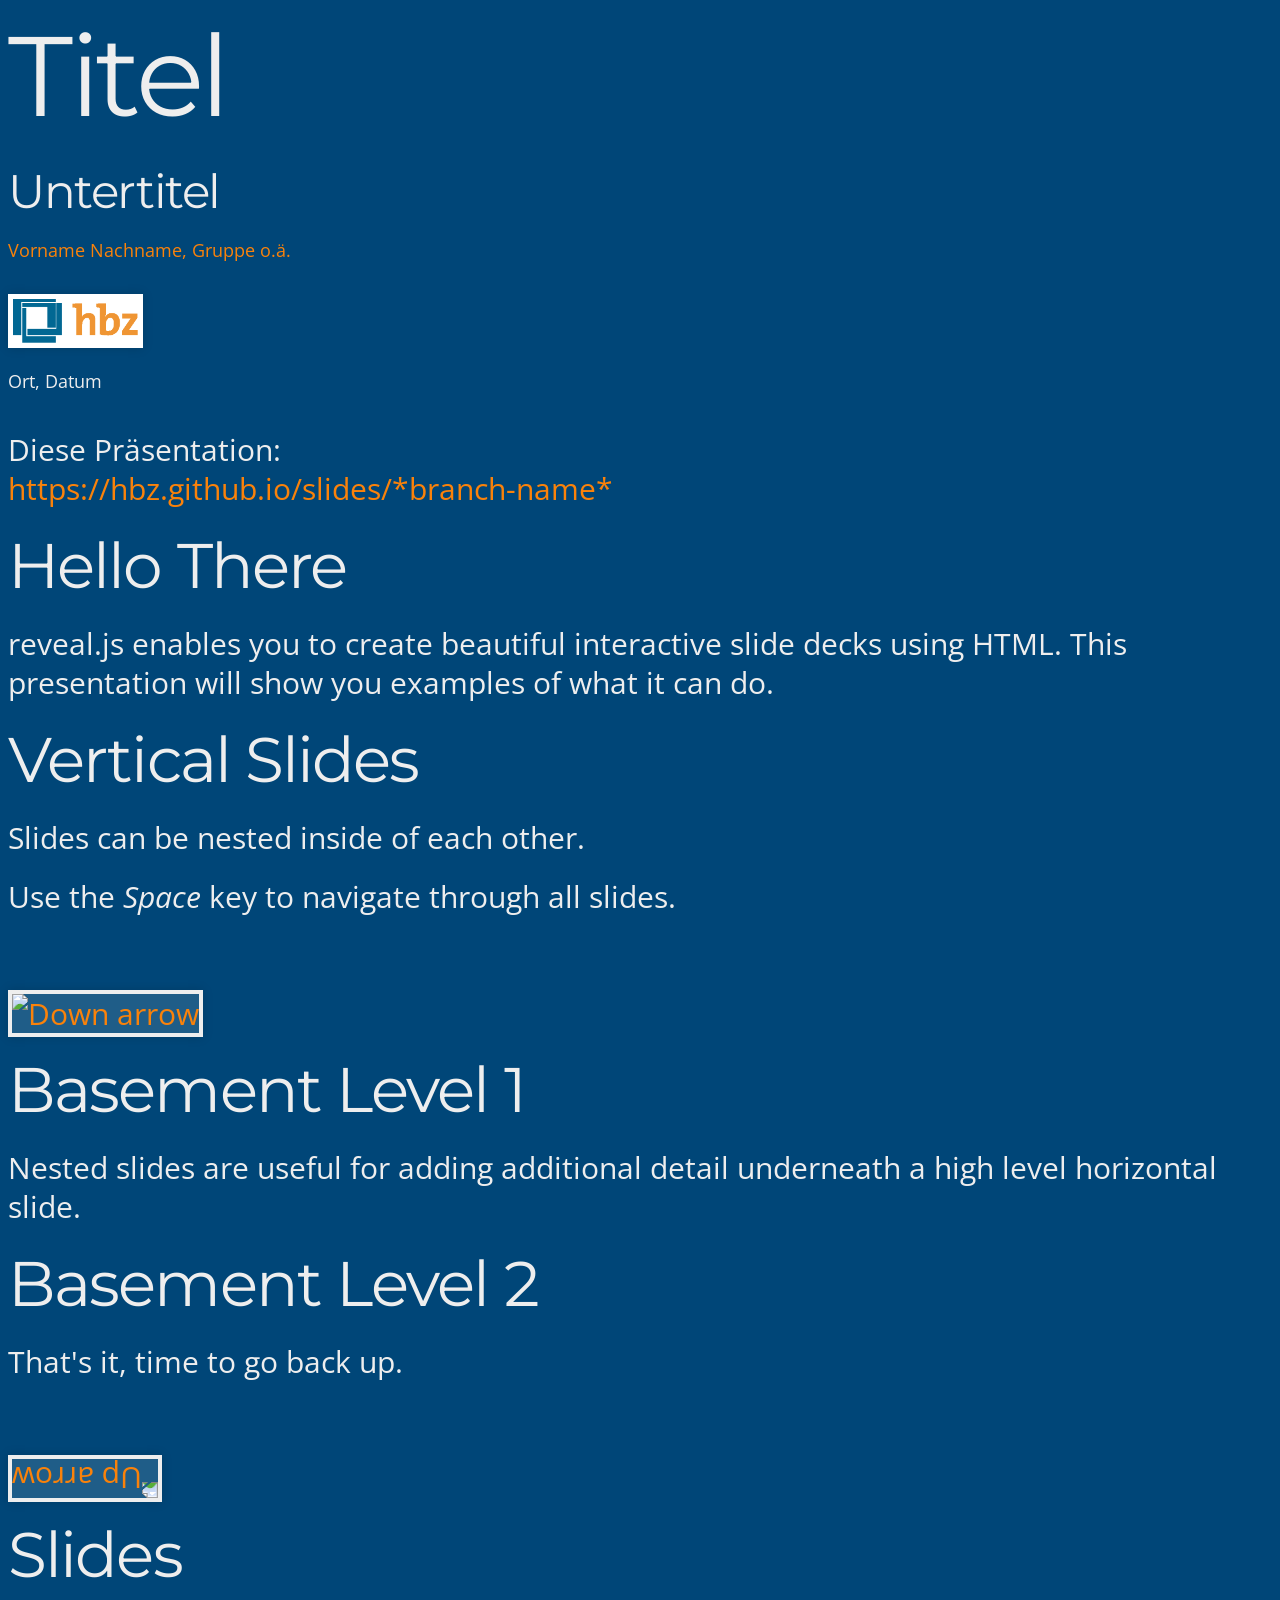
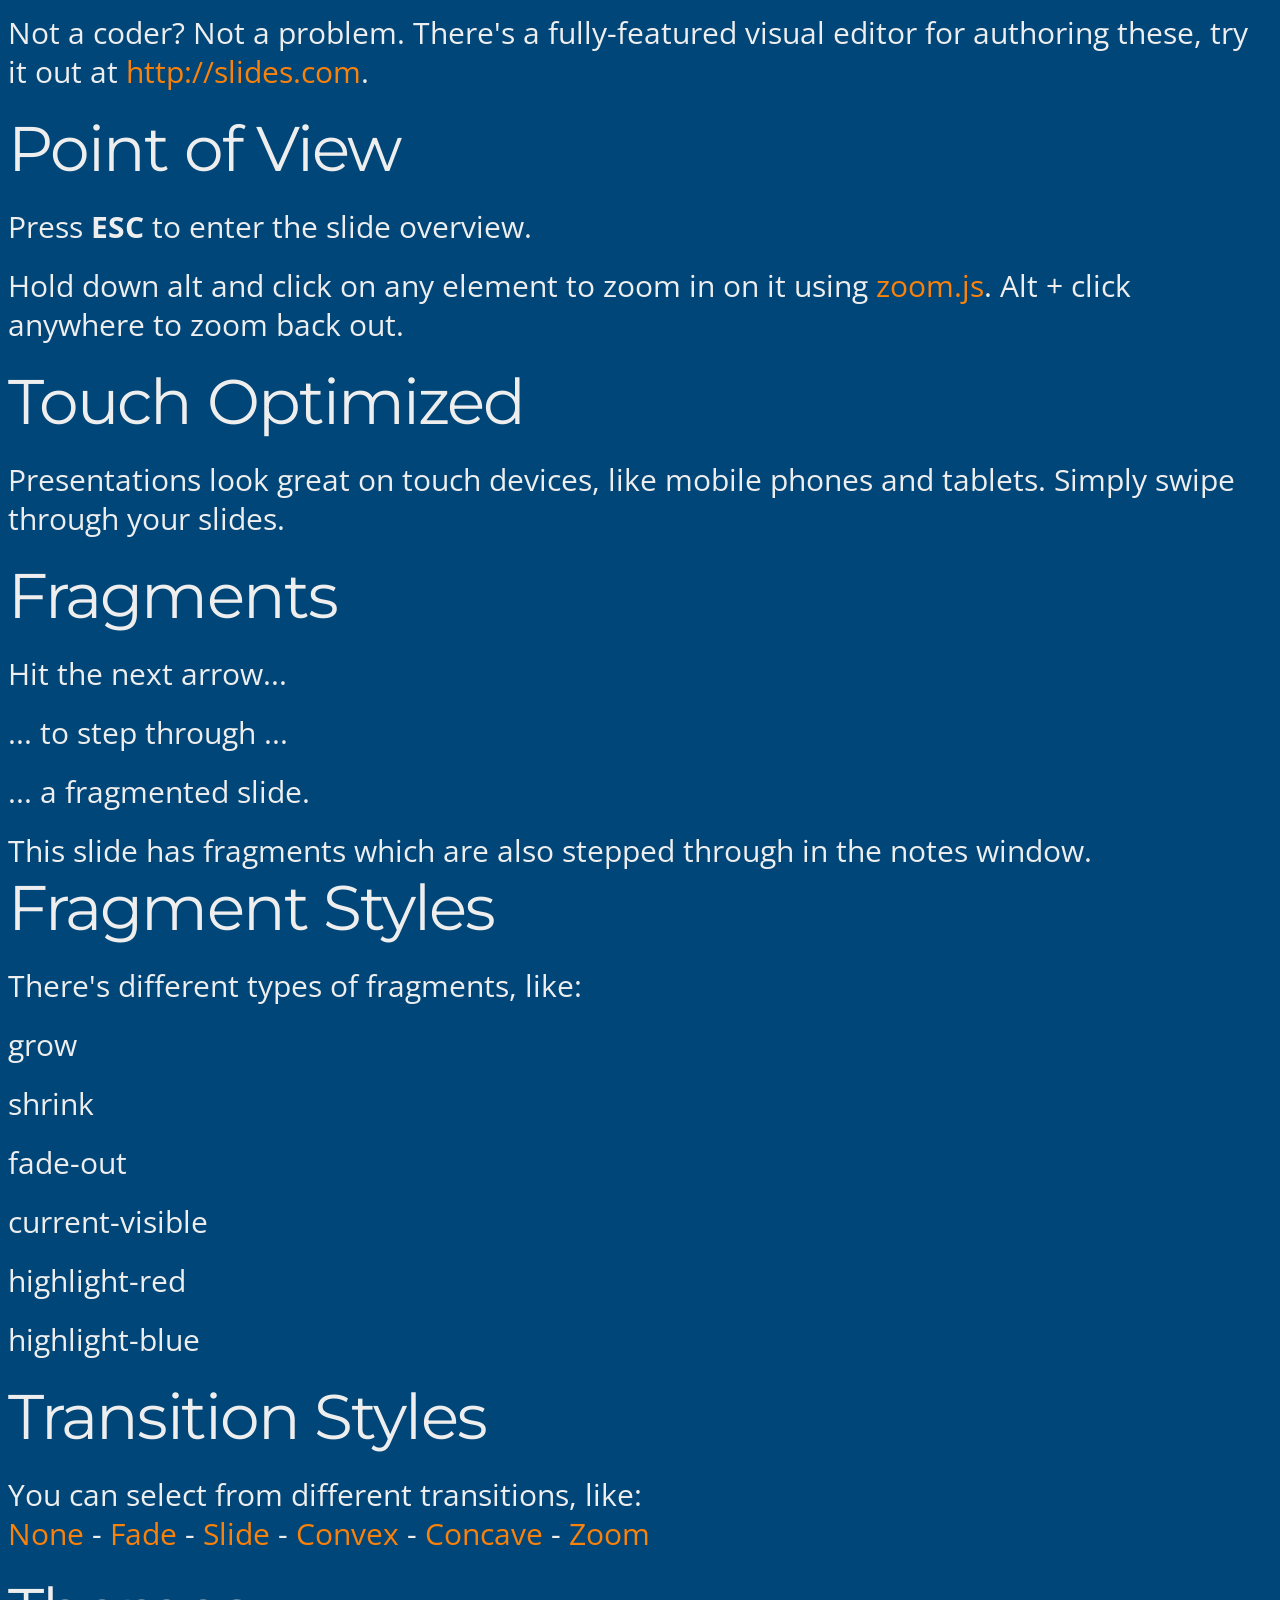
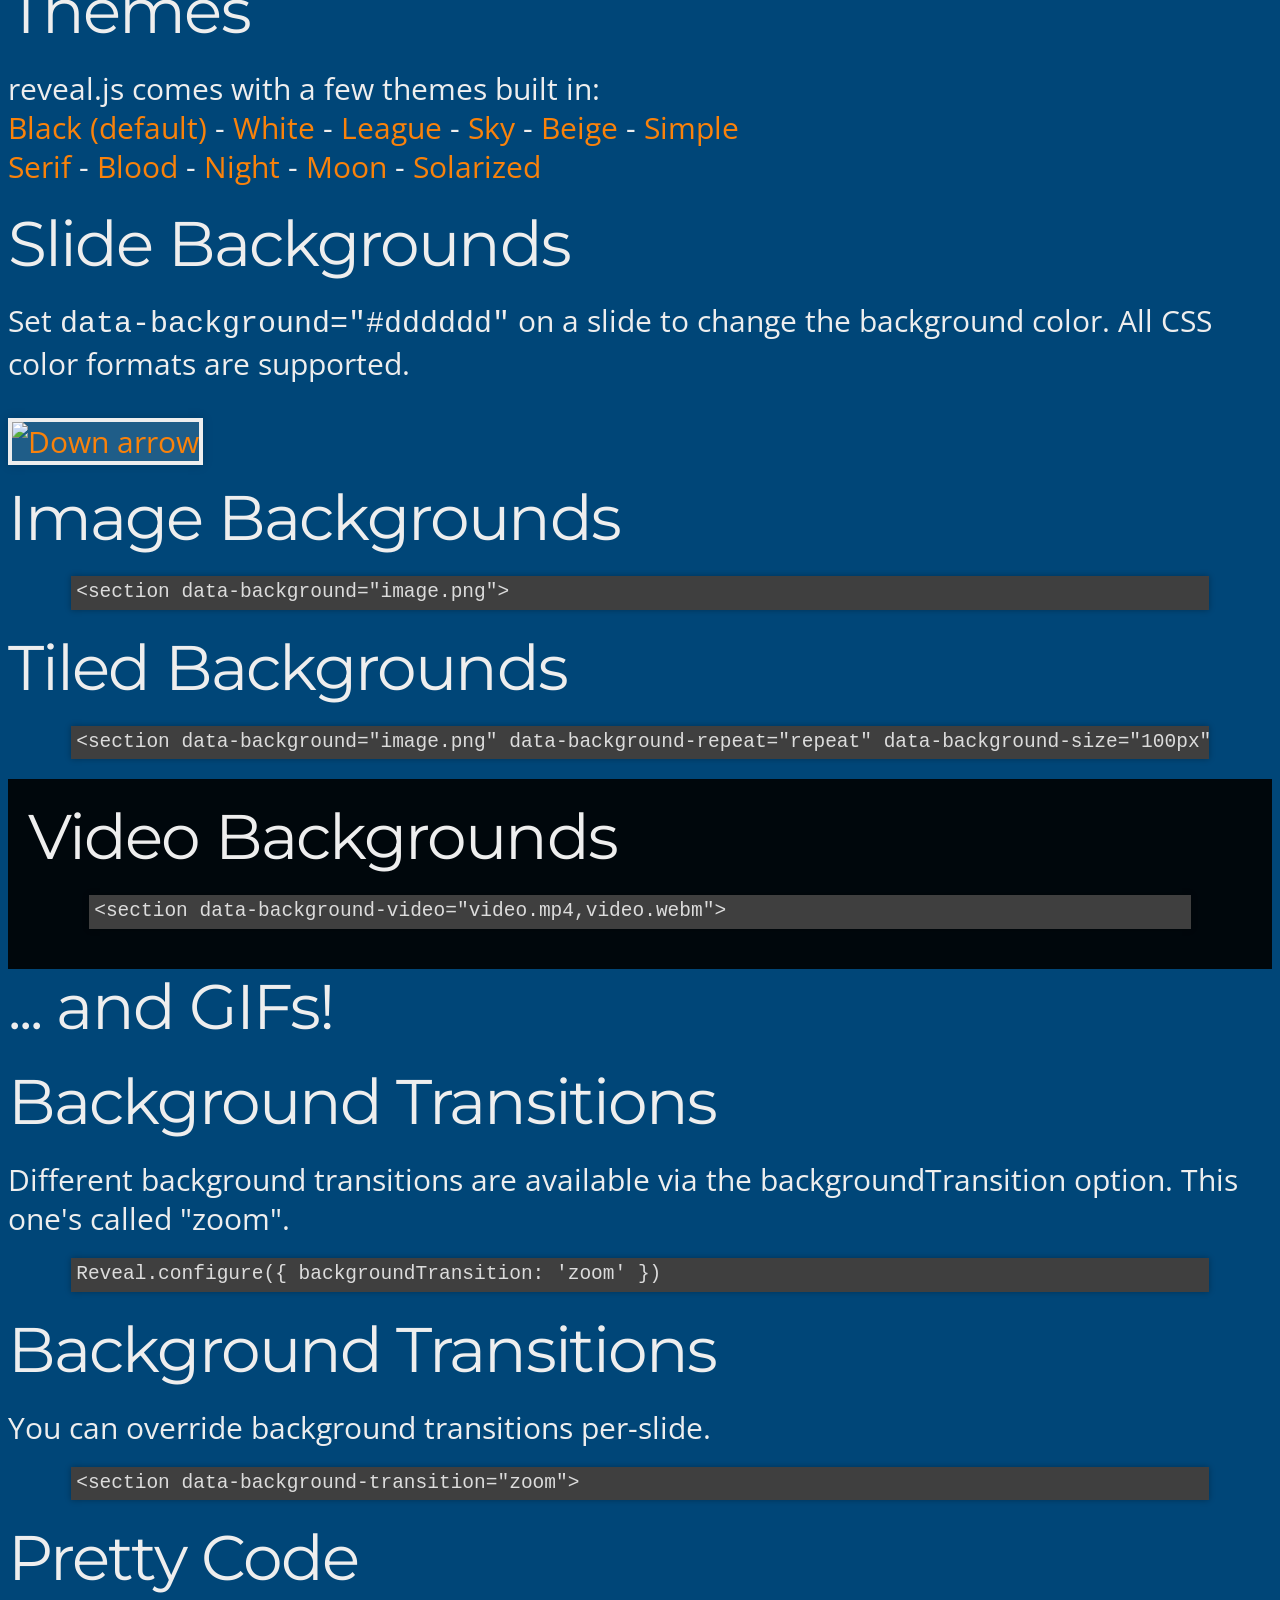
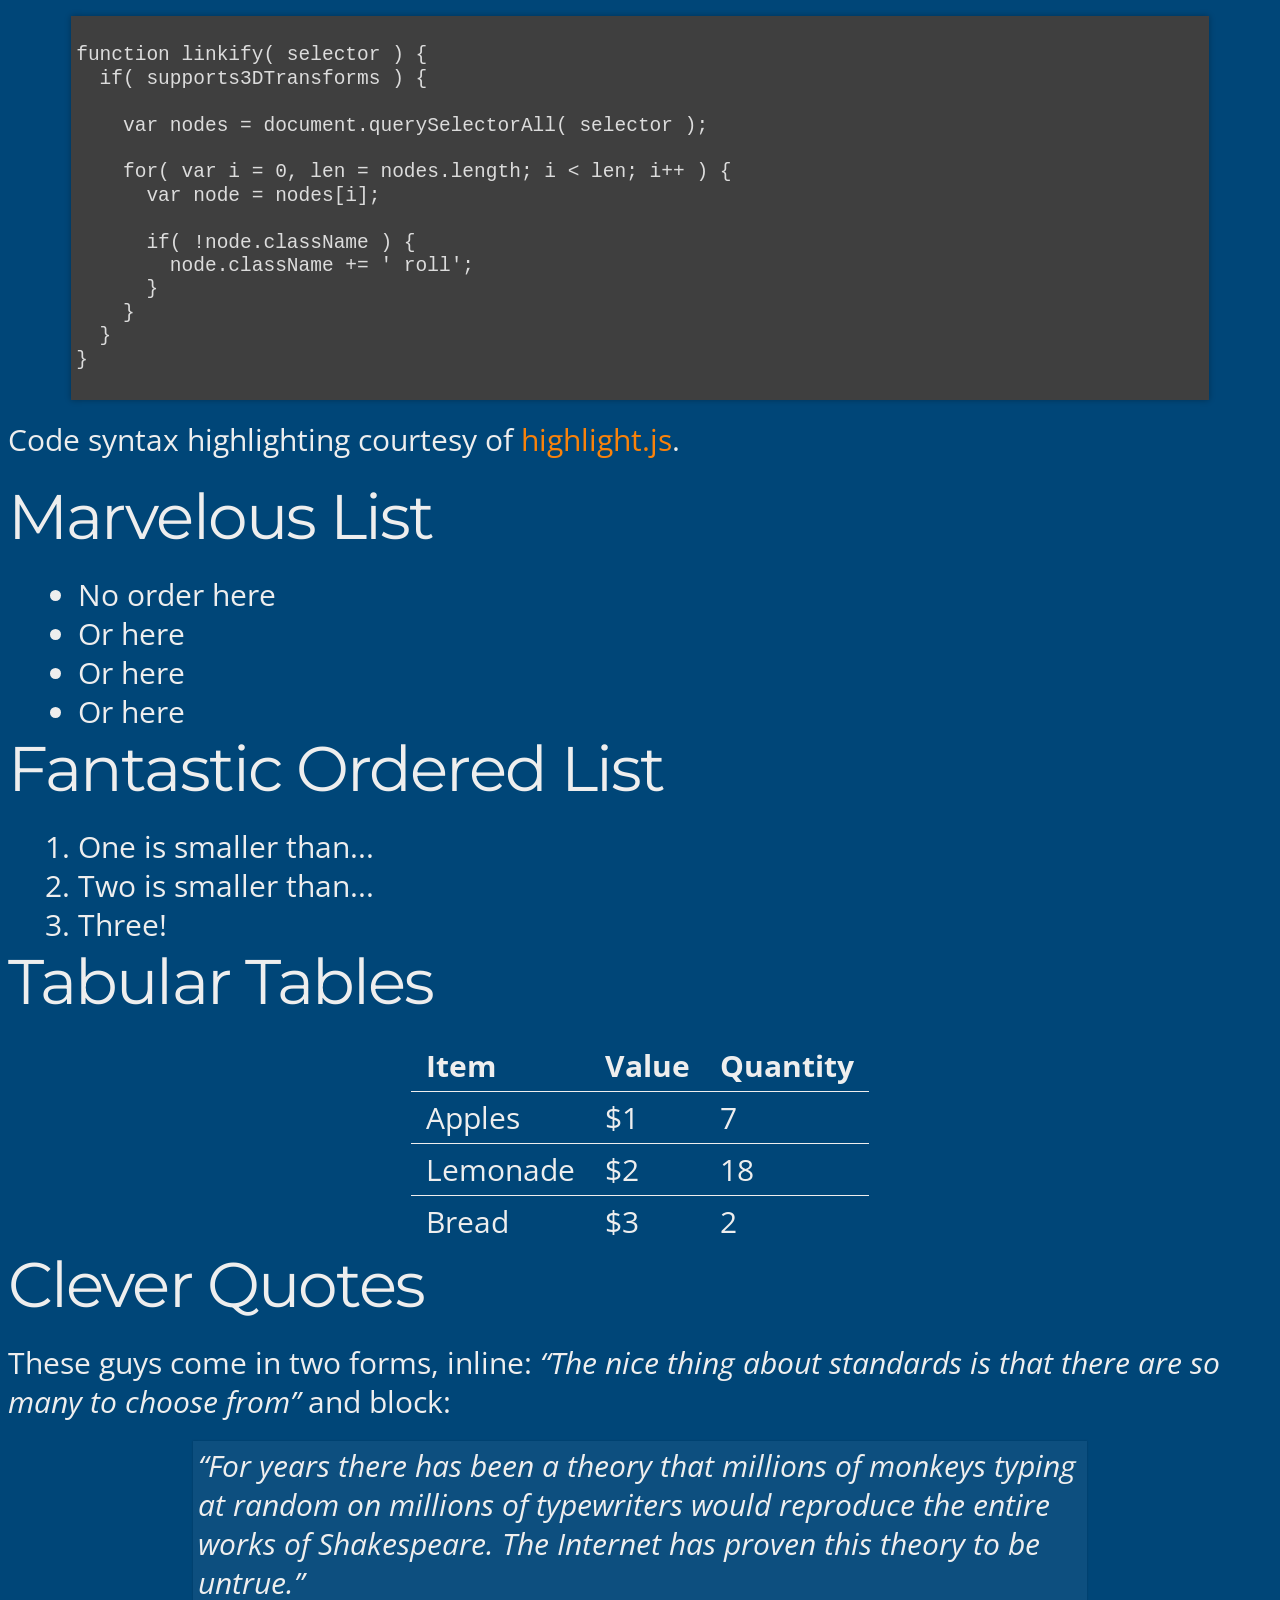
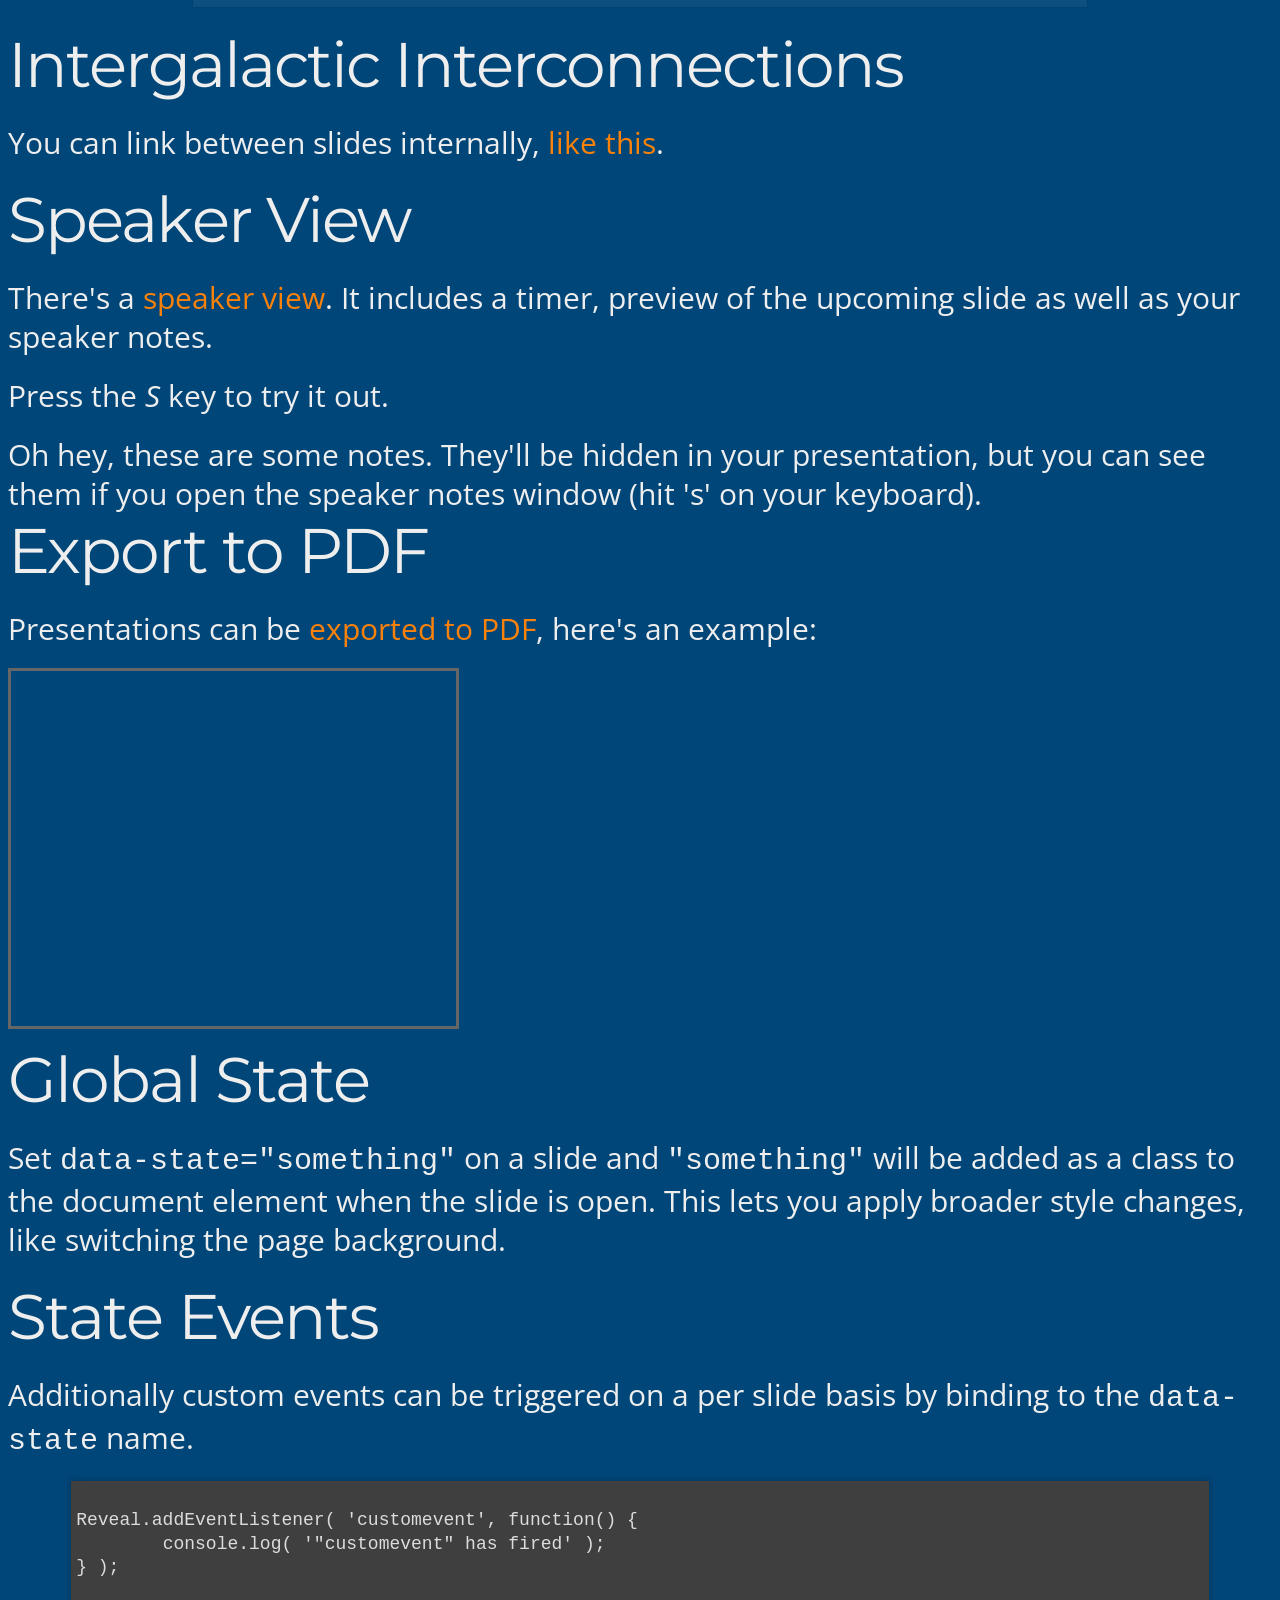
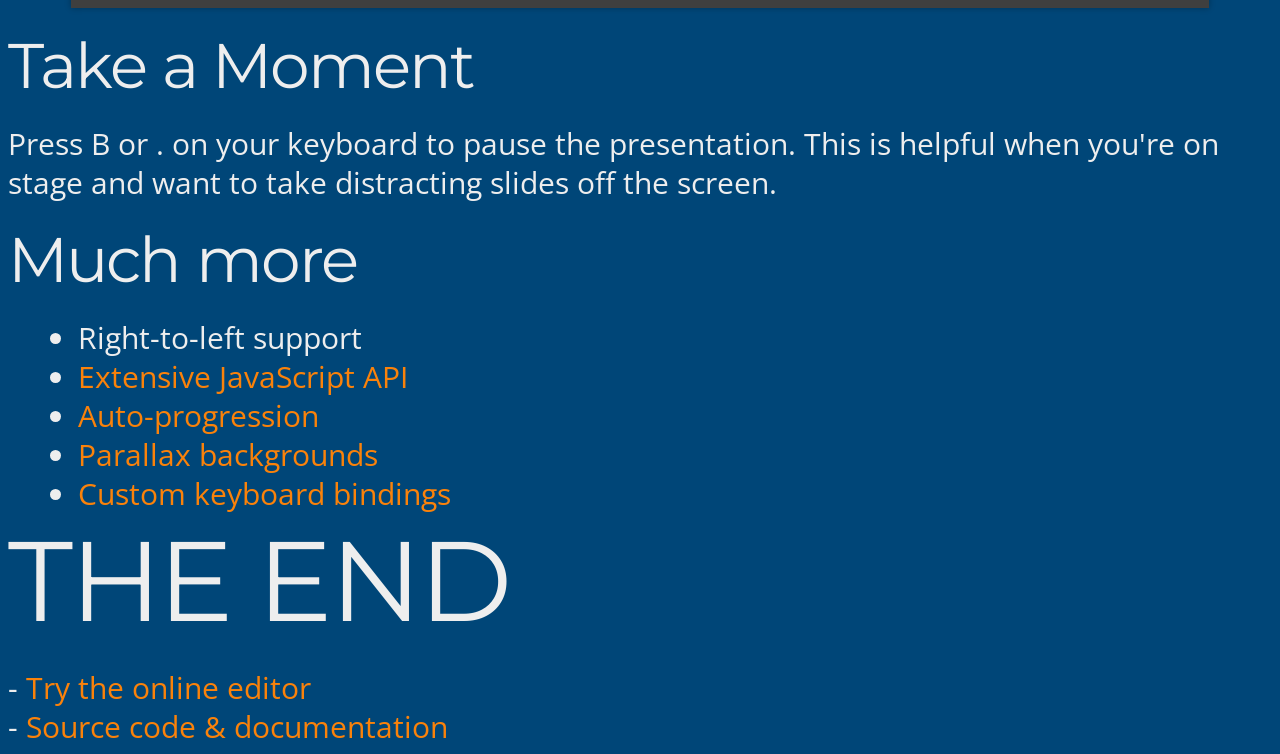
==== index.html @ d00c71eb "Basic hbz template with custom theme, image, and transition: 'none' Branch from master to create new" ====
<!doctype html>
<html lang="en">

	<head>
		<meta charset="utf-8">

		<title>reveal.js – The HTML Presentation Framework</title>

		<meta name="description" content="A framework for easily creating beautiful presentations using HTML">
		<meta name="author" content="Hakim El Hattab">

		<meta name="apple-mobile-web-app-capable" content="yes">
		<meta name="apple-mobile-web-app-status-bar-style" content="black-translucent">

		<meta name="viewport" content="width=device-width, initial-scale=1.0, maximum-scale=1.0, user-scalable=no, minimal-ui">

		<link rel="stylesheet" href="css/reveal.css">
		<link rel="stylesheet" href="css/theme/hbz.css" id="theme">

		<!-- Code syntax highlighting -->
		<link rel="stylesheet" href="lib/css/zenburn.css">

		<!-- Printing and PDF exports -->
		<script>
			var link = document.createElement( 'link' );
			link.rel = 'stylesheet';
			link.type = 'text/css';
			link.href = window.location.search.match( /print-pdf/gi ) ? 'css/print/pdf.css' : 'css/print/paper.css';
			document.getElementsByTagName( 'head' )[0].appendChild( link );
		</script>

		<!--[if lt IE 9]>
		<script src="lib/js/html5shiv.js"></script>
		<![endif]-->
	</head>

	<body>

		<div class="reveal">

			<!-- Any section element inside of this container is displayed as a slide -->
			<div class="slides">
				<section>
					<h1>Titel</h1>
					<h3>Untertitel</h3>
					<p>
					<small>
						<a href="https://www.hbz-nrw.de"> Vorname Nachname, Gruppe o.ä.</a>
					</small> <br />
					<img src="img/hbz.png" style="border: none; padding: 5px; background-color: white" width="125px" /><br/>
					<small>Ort, Datum</small>
				</p>
				<p>
					Diese Präsentation: <br /> <a
						href="https://hbz.github.io/slides/*branch-name*">https://hbz.github.io/slides/*branch-name*</a>
				</p>
				</section>

				<section>
					<h2>Hello There</h2>
					<p>
						reveal.js enables you to create beautiful interactive slide decks using HTML. This presentation will show you examples of what it can do.
					</p>
				</section>

				<!-- Example of nested vertical slides -->
				<section>
					<section>
						<h2>Vertical Slides</h2>
						<p>Slides can be nested inside of each other.</p>
						<p>Use the <em>Space</em> key to navigate through all slides.</p>
						<br>
						<a href="#" class="navigate-down">
							<img width="178" height="238" data-src="https://s3.amazonaws.com/hakim-static/reveal-js/arrow.png" alt="Down arrow">
						</a>
					</section>
					<section>
						<h2>Basement Level 1</h2>
						<p>Nested slides are useful for adding additional detail underneath a high level horizontal slide.</p>
					</section>
					<section>
						<h2>Basement Level 2</h2>
						<p>That's it, time to go back up.</p>
						<br>
						<a href="#/2">
							<img width="178" height="238" data-src="https://s3.amazonaws.com/hakim-static/reveal-js/arrow.png" alt="Up arrow" style="transform: rotate(180deg); -webkit-transform: rotate(180deg);">
						</a>
					</section>
				</section>

				<section>
					<h2>Slides</h2>
					<p>
						Not a coder? Not a problem. There's a fully-featured visual editor for authoring these, try it out at <a href="http://slides.com" target="_blank">http://slides.com</a>.
					</p>
				</section>

				<section>
					<h2>Point of View</h2>
					<p>
						Press <strong>ESC</strong> to enter the slide overview.
					</p>
					<p>
						Hold down alt and click on any element to zoom in on it using <a href="http://lab.hakim.se/zoom-js">zoom.js</a>. Alt + click anywhere to zoom back out.
					</p>
				</section>

				<section>
					<h2>Touch Optimized</h2>
					<p>
						Presentations look great on touch devices, like mobile phones and tablets. Simply swipe through your slides.
					</p>
				</section>

				<section data-markdown>
					<script type="text/template">
						## Markdown support

						Write content using inline or external Markdown.
						Instructions and more info available in the [readme](https://github.com/hakimel/reveal.js#markdown).

						```
						<section data-markdown>
						  ## Markdown support

						  Write content using inline or external Markdown.
						  Instructions and more info available in the [readme](https://github.com/hakimel/reveal.js#markdown).
						</section>
						```
					</script>
				</section>

				<section>
					<section id="fragments">
						<h2>Fragments</h2>
						<p>Hit the next arrow...</p>
						<p class="fragment">... to step through ...</p>
						<p><span class="fragment">... a</span> <span class="fragment">fragmented</span> <span class="fragment">slide.</span></p>

						<aside class="notes">
							This slide has fragments which are also stepped through in the notes window.
						</aside>
					</section>
					<section>
						<h2>Fragment Styles</h2>
						<p>There's different types of fragments, like:</p>
						<p class="fragment grow">grow</p>
						<p class="fragment shrink">shrink</p>
						<p class="fragment fade-out">fade-out</p>
						<p class="fragment current-visible">current-visible</p>
						<p class="fragment highlight-red">highlight-red</p>
						<p class="fragment highlight-blue">highlight-blue</p>
					</section>
				</section>

				<section id="transitions">
					<h2>Transition Styles</h2>
					<p>
						You can select from different transitions, like: <br>
						<a href="?transition=none#/transitions">None</a> -
						<a href="?transition=fade#/transitions">Fade</a> -
						<a href="?transition=slide#/transitions">Slide</a> -
						<a href="?transition=convex#/transitions">Convex</a> -
						<a href="?transition=concave#/transitions">Concave</a> -
						<a href="?transition=zoom#/transitions">Zoom</a>
					</p>
				</section>

				<section id="themes">
					<h2>Themes</h2>
					<p>
						reveal.js comes with a few themes built in: <br>
						<!-- Hacks to swap themes after the page has loaded. Not flexible and only intended for the reveal.js demo deck. -->
						<a href="#" onclick="document.getElementById('theme').setAttribute('href','css/theme/black.css'); return false;">Black (default)</a> -
						<a href="#" onclick="document.getElementById('theme').setAttribute('href','css/theme/white.css'); return false;">White</a> -
						<a href="#" onclick="document.getElementById('theme').setAttribute('href','css/theme/league.css'); return false;">League</a> -
						<a href="#" onclick="document.getElementById('theme').setAttribute('href','css/theme/sky.css'); return false;">Sky</a> -
						<a href="#" onclick="document.getElementById('theme').setAttribute('href','css/theme/beige.css'); return false;">Beige</a> -
						<a href="#" onclick="document.getElementById('theme').setAttribute('href','css/theme/simple.css'); return false;">Simple</a> <br>
						<a href="#" onclick="document.getElementById('theme').setAttribute('href','css/theme/serif.css'); return false;">Serif</a> -
						<a href="#" onclick="document.getElementById('theme').setAttribute('href','css/theme/blood.css'); return false;">Blood</a> -
						<a href="#" onclick="document.getElementById('theme').setAttribute('href','css/theme/night.css'); return false;">Night</a> -
						<a href="#" onclick="document.getElementById('theme').setAttribute('href','css/theme/moon.css'); return false;">Moon</a> -
						<a href="#" onclick="document.getElementById('theme').setAttribute('href','css/theme/solarized.css'); return false;">Solarized</a>
					</p>
				</section>

				<section>
					<section data-background="#dddddd">
						<h2>Slide Backgrounds</h2>
						<p>
							Set <code>data-background="#dddddd"</code> on a slide to change the background color. All CSS color formats are supported.
						</p>
						<a href="#" class="navigate-down">
							<img width="178" height="238" data-src="https://s3.amazonaws.com/hakim-static/reveal-js/arrow.png" alt="Down arrow">
						</a>
					</section>
					<section data-background="https://s3.amazonaws.com/hakim-static/reveal-js/image-placeholder.png">
						<h2>Image Backgrounds</h2>
						<pre><code class="hljs">&lt;section data-background="image.png"&gt;</code></pre>
					</section>
					<section data-background="https://s3.amazonaws.com/hakim-static/reveal-js/image-placeholder.png" data-background-repeat="repeat" data-background-size="100px">
						<h2>Tiled Backgrounds</h2>
						<pre><code class="hljs" style="word-wrap: break-word;">&lt;section data-background="image.png" data-background-repeat="repeat" data-background-size="100px"&gt;</code></pre>
					</section>
					<section data-background-video="https://s3.amazonaws.com/static.slid.es/site/homepage/v1/homepage-video-editor.mp4,https://s3.amazonaws.com/static.slid.es/site/homepage/v1/homepage-video-editor.webm" data-background-color="#000000">
						<div style="background-color: rgba(0, 0, 0, 0.9); color: #fff; padding: 20px;">
							<h2>Video Backgrounds</h2>
							<pre><code class="hljs" style="word-wrap: break-word;">&lt;section data-background-video="video.mp4,video.webm"&gt;</code></pre>
						</div>
					</section>
					<section data-background="http://i.giphy.com/90F8aUepslB84.gif">
						<h2>... and GIFs!</h2>
					</section>
				</section>

				<section data-transition="slide" data-background="#4d7e65" data-background-transition="zoom">
					<h2>Background Transitions</h2>
					<p>
						Different background transitions are available via the backgroundTransition option. This one's called "zoom".
					</p>
					<pre><code class="hljs">Reveal.configure({ backgroundTransition: 'zoom' })</code></pre>
				</section>

				<section data-transition="slide" data-background="#b5533c" data-background-transition="zoom">
					<h2>Background Transitions</h2>
					<p>
						You can override background transitions per-slide.
					</p>
					<pre><code class="hljs" style="word-wrap: break-word;">&lt;section data-background-transition="zoom"&gt;</code></pre>
				</section>

				<section>
					<h2>Pretty Code</h2>
					<pre><code class="hljs" data-trim contenteditable>
function linkify( selector ) {
  if( supports3DTransforms ) {

    var nodes = document.querySelectorAll( selector );

    for( var i = 0, len = nodes.length; i &lt; len; i++ ) {
      var node = nodes[i];

      if( !node.className ) {
        node.className += ' roll';
      }
    }
  }
}
					</code></pre>
					<p>Code syntax highlighting courtesy of <a href="http://softwaremaniacs.org/soft/highlight/en/description/">highlight.js</a>.</p>
				</section>

				<section>
					<h2>Marvelous List</h2>
					<ul>
						<li>No order here</li>
						<li>Or here</li>
						<li>Or here</li>
						<li>Or here</li>
					</ul>
				</section>

				<section>
					<h2>Fantastic Ordered List</h2>
					<ol>
						<li>One is smaller than...</li>
						<li>Two is smaller than...</li>
						<li>Three!</li>
					</ol>
				</section>

				<section>
					<h2>Tabular Tables</h2>
					<table>
						<thead>
							<tr>
								<th>Item</th>
								<th>Value</th>
								<th>Quantity</th>
							</tr>
						</thead>
						<tbody>
							<tr>
								<td>Apples</td>
								<td>$1</td>
								<td>7</td>
							</tr>
							<tr>
								<td>Lemonade</td>
								<td>$2</td>
								<td>18</td>
							</tr>
							<tr>
								<td>Bread</td>
								<td>$3</td>
								<td>2</td>
							</tr>
						</tbody>
					</table>
				</section>

				<section>
					<h2>Clever Quotes</h2>
					<p>
						These guys come in two forms, inline: <q cite="http://searchservervirtualization.techtarget.com/definition/Our-Favorite-Technology-Quotations">
						&ldquo;The nice thing about standards is that there are so many to choose from&rdquo;</q> and block:
					</p>
					<blockquote cite="http://searchservervirtualization.techtarget.com/definition/Our-Favorite-Technology-Quotations">
						&ldquo;For years there has been a theory that millions of monkeys typing at random on millions of typewriters would
						reproduce the entire works of Shakespeare. The Internet has proven this theory to be untrue.&rdquo;
					</blockquote>
				</section>

				<section>
					<h2>Intergalactic Interconnections</h2>
					<p>
						You can link between slides internally,
						<a href="#/2/3">like this</a>.
					</p>
				</section>

				<section>
					<h2>Speaker View</h2>
					<p>There's a <a href="https://github.com/hakimel/reveal.js#speaker-notes">speaker view</a>. It includes a timer, preview of the upcoming slide as well as your speaker notes.</p>
					<p>Press the <em>S</em> key to try it out.</p>

					<aside class="notes">
						Oh hey, these are some notes. They'll be hidden in your presentation, but you can see them if you open the speaker notes window (hit 's' on your keyboard).
					</aside>
				</section>

				<section>
					<h2>Export to PDF</h2>
					<p>Presentations can be <a href="https://github.com/hakimel/reveal.js#pdf-export">exported to PDF</a>, here's an example:</p>
					<iframe src="https://www.slideshare.net/slideshow/embed_code/42840540" width="445" height="355" frameborder="0" marginwidth="0" marginheight="0" scrolling="no" style="border:3px solid #666; margin-bottom:5px; max-width: 100%;" allowfullscreen> </iframe>
				</section>

				<section>
					<h2>Global State</h2>
					<p>
						Set <code>data-state="something"</code> on a slide and <code>"something"</code>
						will be added as a class to the document element when the slide is open. This lets you
						apply broader style changes, like switching the page background.
					</p>
				</section>

				<section data-state="customevent">
					<h2>State Events</h2>
					<p>
						Additionally custom events can be triggered on a per slide basis by binding to the <code>data-state</code> name.
					</p>
					<pre><code class="javascript" data-trim contenteditable style="font-size: 18px;">
Reveal.addEventListener( 'customevent', function() {
	console.log( '"customevent" has fired' );
} );
					</code></pre>
				</section>

				<section>
					<h2>Take a Moment</h2>
					<p>
						Press B or . on your keyboard to pause the presentation. This is helpful when you're on stage and want to take distracting slides off the screen.
					</p>
				</section>

				<section>
					<h2>Much more</h2>
					<ul>
						<li>Right-to-left support</li>
						<li><a href="https://github.com/hakimel/reveal.js#api">Extensive JavaScript API</a></li>
						<li><a href="https://github.com/hakimel/reveal.js#auto-sliding">Auto-progression</a></li>
						<li><a href="https://github.com/hakimel/reveal.js#parallax-background">Parallax backgrounds</a></li>
						<li><a href="https://github.com/hakimel/reveal.js#keyboard-bindings">Custom keyboard bindings</a></li>
					</ul>
				</section>

				<section style="text-align: left;">
					<h1>THE END</h1>
					<p>
						- <a href="http://slides.com">Try the online editor</a> <br>
						- <a href="https://github.com/hakimel/reveal.js">Source code &amp; documentation</a>
					</p>
				</section>

			</div>

		</div>

		<script src="lib/js/head.min.js"></script>
		<script src="js/reveal.js"></script>

		<script>

			// Full list of configuration options available at:
			// https://github.com/hakimel/reveal.js#configuration
			Reveal.initialize({
				controls: true,
				progress: true,
				history: true,
				center: true,

				transition: 'none', // none/fade/slide/convex/concave/zoom
				backgroundTransition: 'none',

				// Optional reveal.js plugins
				dependencies: [
					{ src: 'lib/js/classList.js', condition: function() { return !document.body.classList; } },
					{ src: 'plugin/markdown/marked.js', condition: function() { return !!document.querySelector( '[data-markdown]' ); } },
					{ src: 'plugin/markdown/markdown.js', condition: function() { return !!document.querySelector( '[data-markdown]' ); } },
					{ src: 'plugin/highlight/highlight.js', async: true, callback: function() { hljs.initHighlightingOnLoad(); } },
					{ src: 'plugin/zoom-js/zoom.js', async: true },
					{ src: 'plugin/notes/notes.js', async: true }
				]
			});

		</script>

	</body>
</html>
---- css/theme/hbz.css ----
@import url(https://fonts.googleapis.com/css?family=Montserrat:700);
@import url(https://fonts.googleapis.com/css?family=Open+Sans:400,700,400italic,700italic);
/**
 * hbz theme based on night.css:
 *
 * Black theme for reveal.js.
 *
 * Copyright (C) 2011-2012 Hakim El Hattab, http://hakim.se
 */
/*********************************************
 * GLOBAL STYLES
 *********************************************/
body {
  background: #004678;
  background-color: #004678; }

.reveal {
  font-family: 'Open Sans', sans-serif;
  font-size: 30px;
  font-weight: normal;
  color: #eee; }

::selection {
  color: #fff;
  background: #e7ad52;
  text-shadow: none; }

.reveal .slides > section, .reveal .slides > section > section {
  line-height: 1.3;
  font-weight: inherit; }

/*********************************************
 * HEADERS
 *********************************************/
.reveal h1, .reveal h2, .reveal h3, .reveal h4, .reveal h5, .reveal h6 {
  margin: 0 0 20px 0;
  color: #eee;
  font-family: 'Montserrat', Impact, sans-serif;
  font-weight: normal;
  line-height: 1.2;
  letter-spacing: -0.03em;
  text-transform: none;
  text-shadow: none;
  word-wrap: break-word; }

.reveal h1 {
  font-size: 3.77em; }

.reveal h2 {
  font-size: 2.11em; }

.reveal h3 {
  font-size: 1.55em; }

.reveal h4 {
  font-size: 1em; }

.reveal h1 {
  text-shadow: none; }

/*********************************************
 * OTHER
 *********************************************/
.reveal p {
  margin: 20px 0;
  line-height: 1.3; }

/* Ensure certain elements are never larger than the slide itself */
.reveal img, .reveal video, .reveal iframe {
  max-width: 95%;
  max-height: 95%; }

.reveal strong, .reveal b {
  font-weight: bold; }

.reveal em {
  font-style: italic; }

.reveal ol, .reveal dl, .reveal ul {
  display: inline-block;
  text-align: left;
  margin: 0 0 0 1em; }

.reveal ol {
  list-style-type: decimal; }

.reveal ul {
  list-style-type: disc; }

.reveal ul ul {
  list-style-type: square; }

.reveal ul ul ul {
  list-style-type: circle; }

.reveal ul ul, .reveal ul ol, .reveal ol ol, .reveal ol ul {
  display: block;
  margin-left: 40px; }

.reveal dt {
  font-weight: bold; }

.reveal dd {
  margin-left: 40px; }

.reveal q, .reveal blockquote {
  quotes: none; }

.reveal blockquote {
  display: block;
  position: relative;
  width: 70%;
  margin: 20px auto;
  padding: 5px;
  font-style: italic;
  background: rgba(255, 255, 255, 0.05);
  box-shadow: 0px 0px 2px rgba(0, 0, 0, 0.2); }

.reveal blockquote p:first-child, .reveal blockquote p:last-child {
  display: inline-block; }

.reveal q {
  font-style: italic; }

.reveal pre {
  display: block;
  position: relative;
  width: 90%;
  margin: 20px auto;
  text-align: left;
  font-size: 0.65em;
  font-family: monospace;
  line-height: 1.2em;
  word-wrap: break-word;
  box-shadow: 0px 0px 6px rgba(0, 0, 0, 0.3); }

.reveal code {
  font-family: monospace; }

.reveal pre code {
  display: block;
  padding: 5px;
  overflow: auto;
  max-height: 400px;
  word-wrap: normal;
  background: #3F3F3F;
  color: #DCDCDC; }

.reveal table {
  margin: auto;
  border-collapse: collapse;
  border-spacing: 0; }

.reveal table th {
  font-weight: bold; }

.reveal table th, .reveal table td {
  text-align: left;
  padding: 0.2em 0.5em 0.2em 0.5em;
  border-bottom: 1px solid; }

.reveal table th[align="center"], .reveal table td[align="center"] {
  text-align: center; }

.reveal table th[align="right"], .reveal table td[align="right"] {
  text-align: right; }

.reveal table tr:last-child td {
  border-bottom: none; }

.reveal sup {
  vertical-align: super; }

.reveal sub {
  vertical-align: sub; }

.reveal small {
  display: inline-block;
  font-size: 0.6em;
  line-height: 1.2em;
  vertical-align: top; }

.reveal small * {
  vertical-align: top; }

/*********************************************
 * LINKS
 *********************************************/
.reveal a {
  color: #FA820A;
  text-decoration: none;
  -webkit-transition: color 0.15s ease;
  -moz-transition: color 0.15s ease;
  transition: color 0.15s ease; }

.reveal a:hover {
  color: #f3d7ac;
  text-shadow: none;
  border: none; }

.reveal .roll span:after {
  color: #fff;
  background: #d0881d; }

/*********************************************
 * IMAGES
 *********************************************/
.reveal section img {
  margin: 15px 0px;
  background: rgba(255, 255, 255, 0.12);
  border: 4px solid #eee;
  box-shadow: 0 0 10px rgba(0, 0, 0, 0.15); }

.reveal a img {
  -webkit-transition: all 0.15s linear;
  -moz-transition: all 0.15s linear;
  transition: all 0.15s linear; }

.reveal a:hover img {
  background: rgba(255, 255, 255, 0.2);
  border-color: #e7ad52;
  box-shadow: 0 0 20px rgba(0, 0, 0, 0.55); }

/*********************************************
 * NAVIGATION CONTROLS
 *********************************************/
.reveal .controls div.navigate-left, .reveal .controls div.navigate-left.enabled {
  border-right-color: #e7ad52; }

.reveal .controls div.navigate-right, .reveal .controls div.navigate-right.enabled {
  border-left-color: #e7ad52; }

.reveal .controls div.navigate-up, .reveal .controls div.navigate-up.enabled {
  border-bottom-color: #e7ad52; }

.reveal .controls div.navigate-down, .reveal .controls div.navigate-down.enabled {
  border-top-color: #e7ad52; }

.reveal .controls div.navigate-left.enabled:hover {
  border-right-color: #f3d7ac; }

.reveal .controls div.navigate-right.enabled:hover {
  border-left-color: #f3d7ac; }

.reveal .controls div.navigate-up.enabled:hover {
  border-bottom-color: #f3d7ac; }

.reveal .controls div.navigate-down.enabled:hover {
  border-top-color: #f3d7ac; }

/*********************************************
 * PROGRESS BAR
 *********************************************/
.reveal .progress {
  background: rgba(0, 0, 0, 0.2); }

.reveal .progress span {
  background: #e7ad52;
  -webkit-transition: width 800ms cubic-bezier(0.26, 0.86, 0.44, 0.985);
  -moz-transition: width 800ms cubic-bezier(0.26, 0.86, 0.44, 0.985);
  transition: width 800ms cubic-bezier(0.26, 0.86, 0.44, 0.985); }

/*********************************************
 * SLIDE NUMBER
 *********************************************/
.reveal .slide-number {
  color: #e7ad52; }
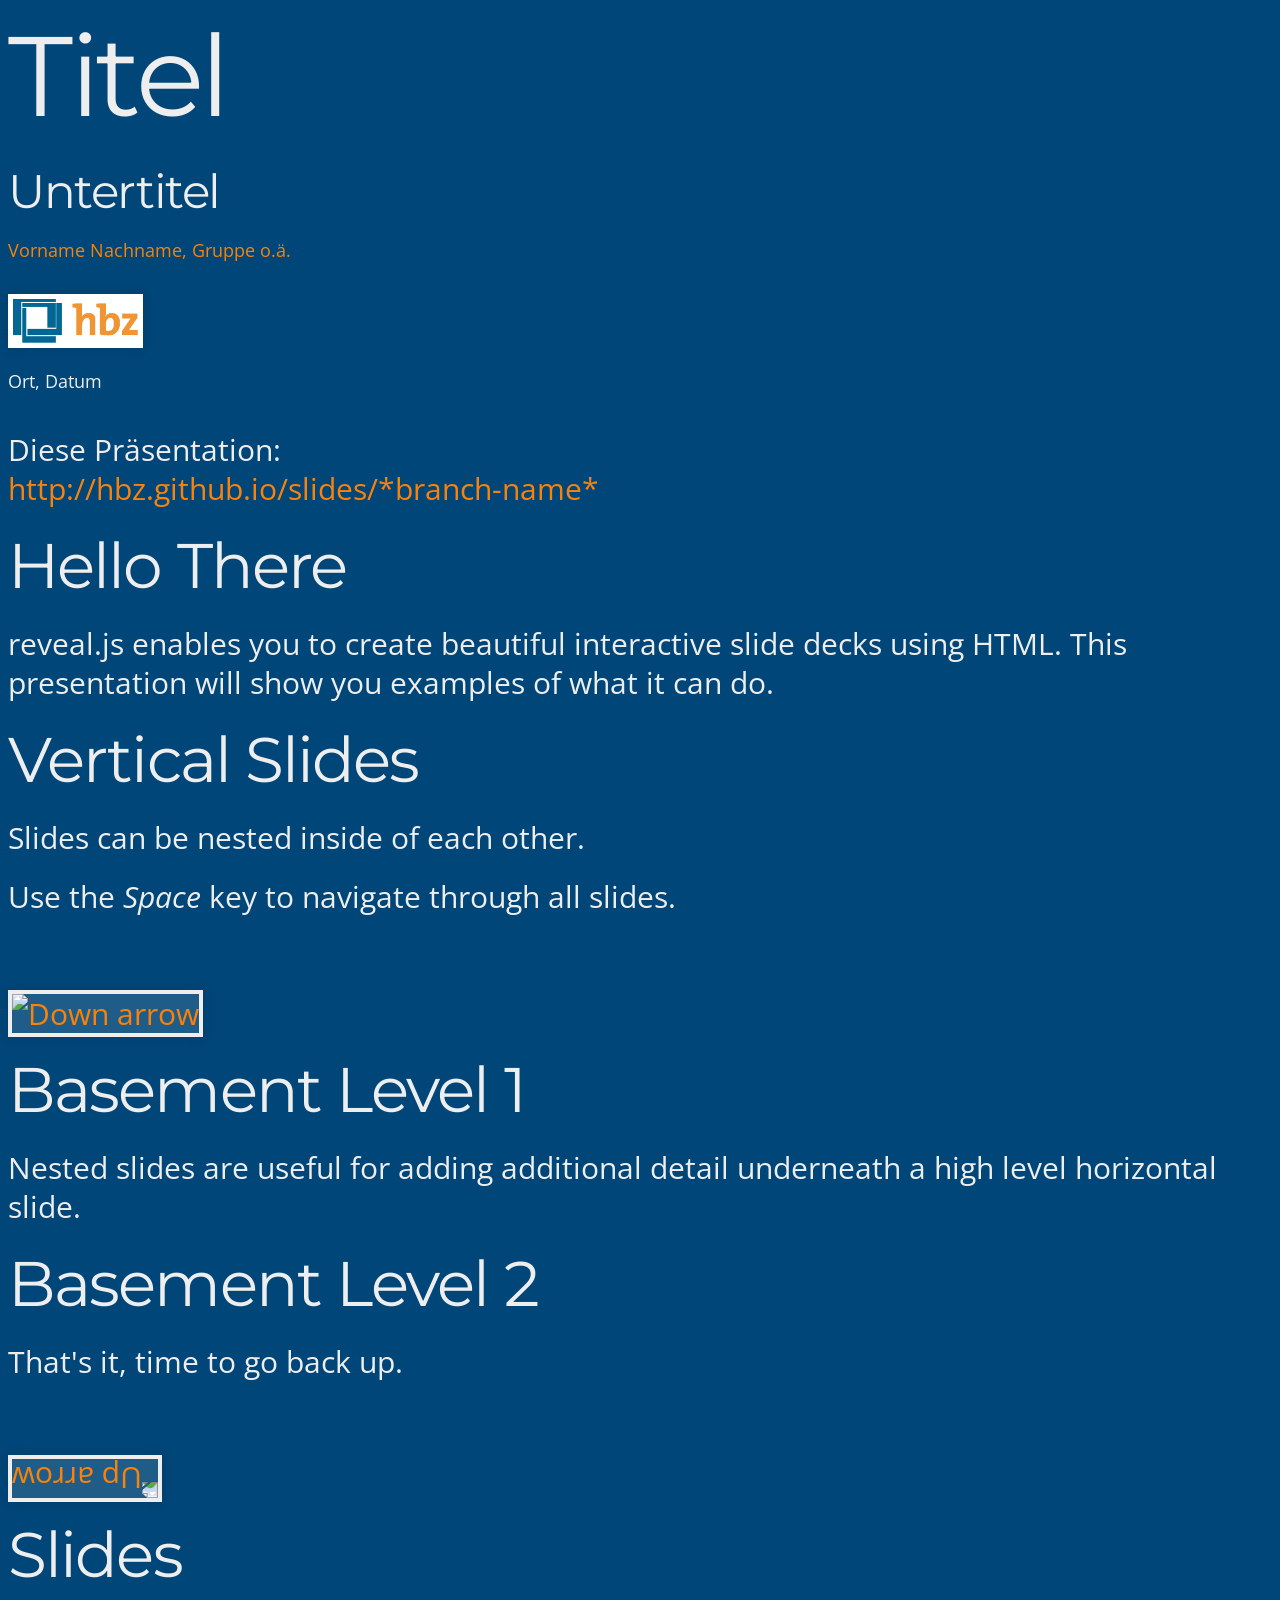
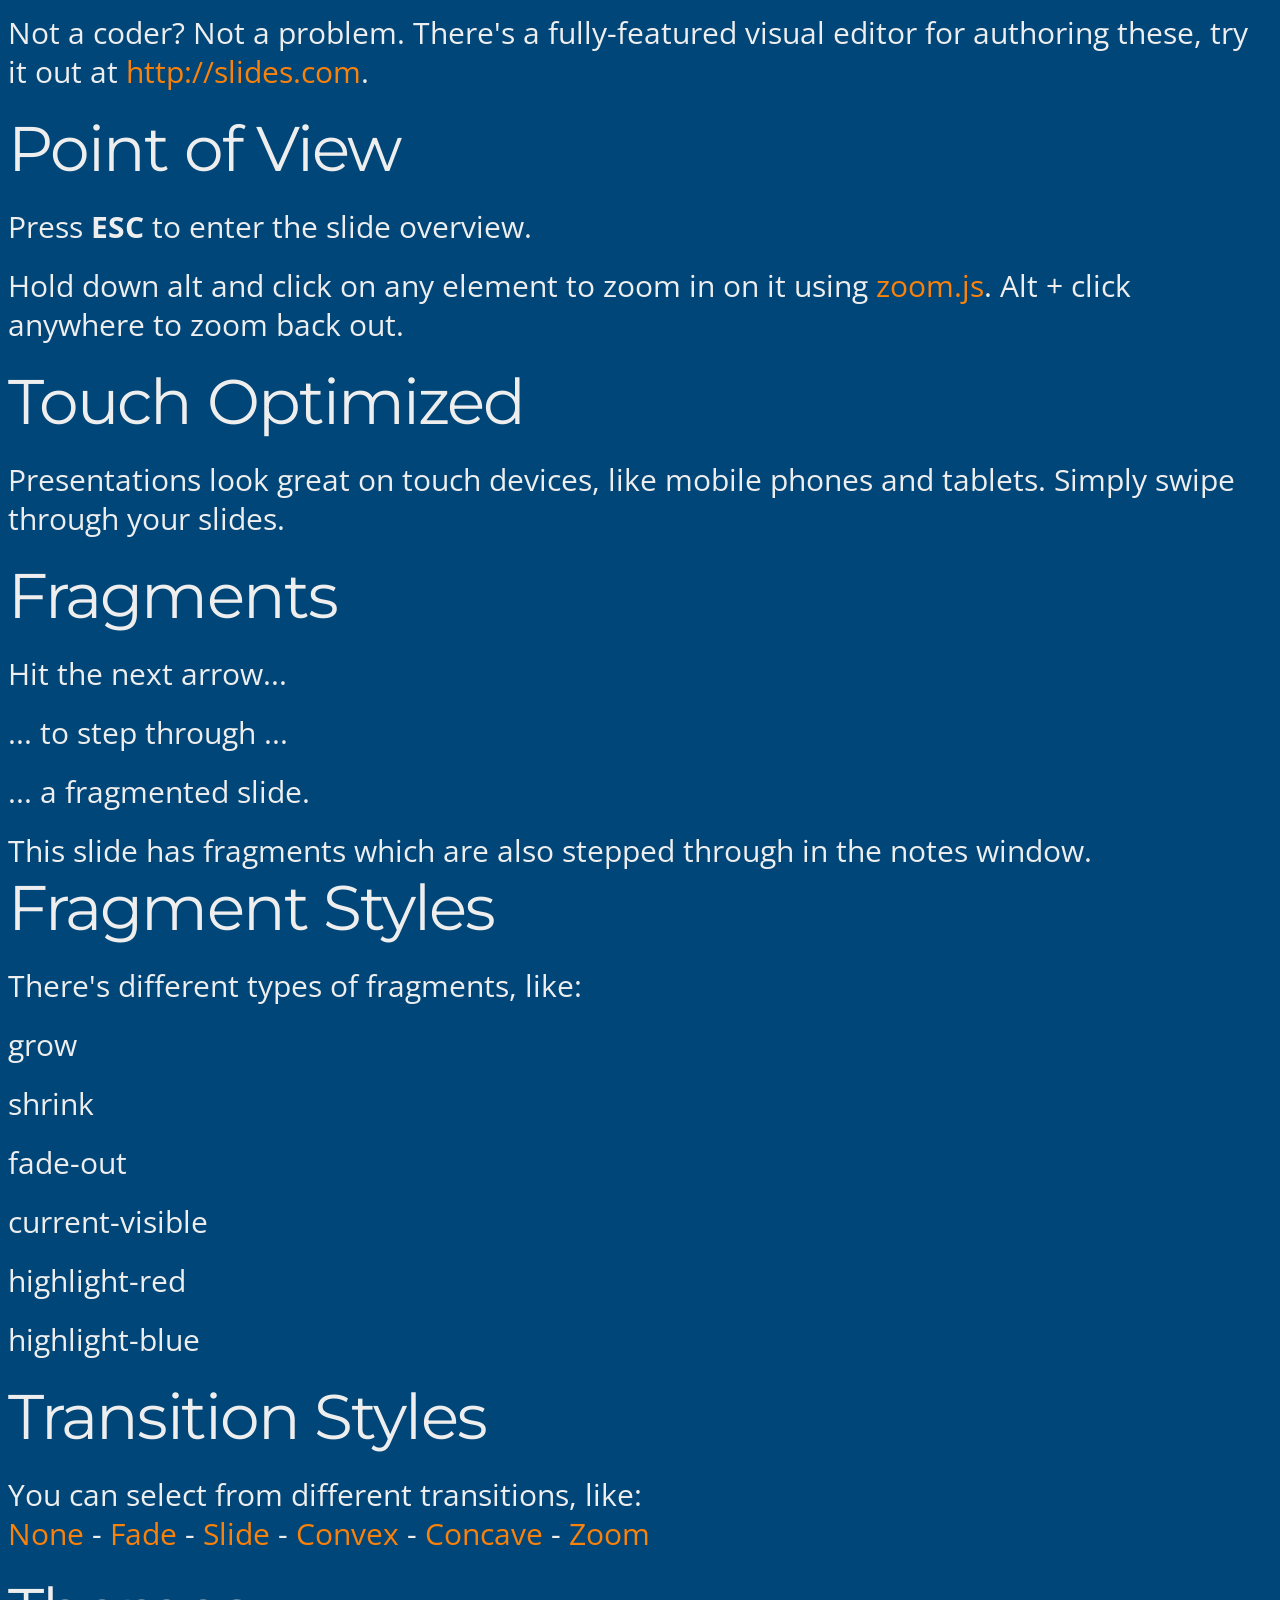
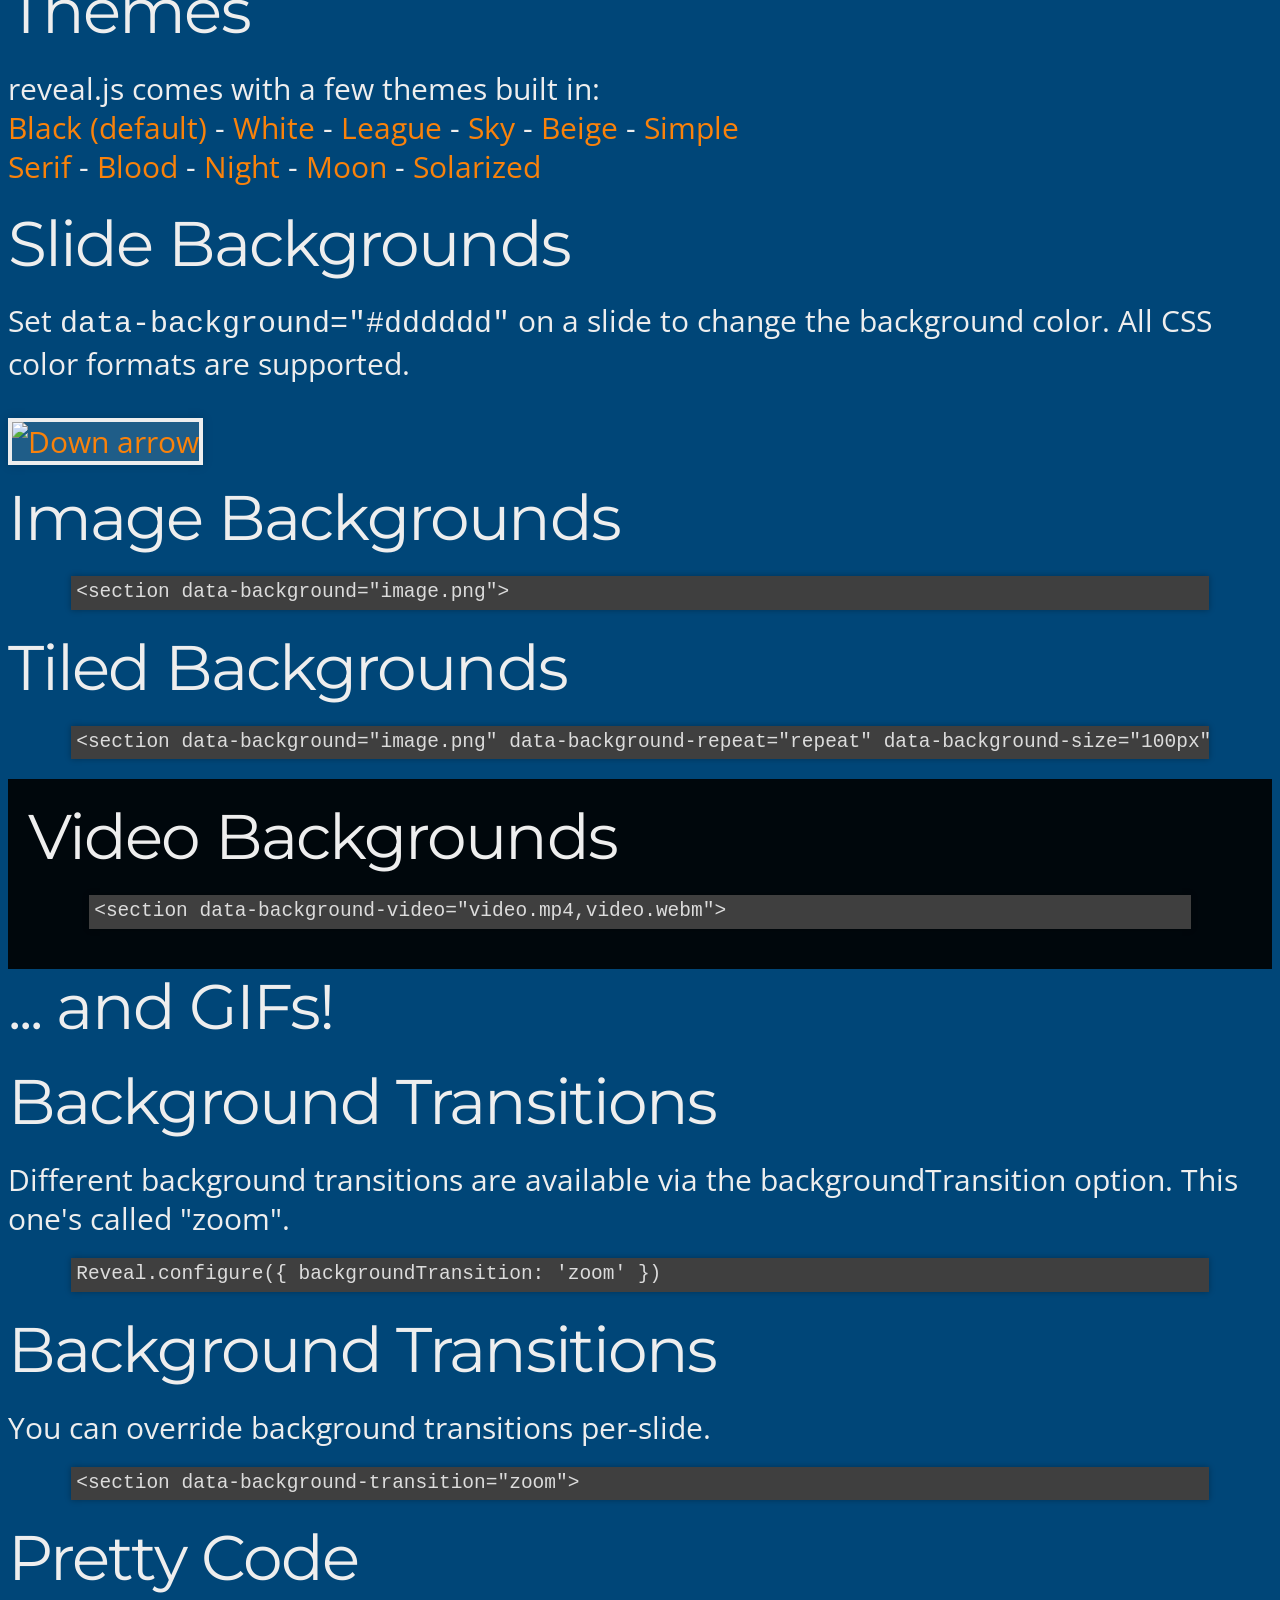
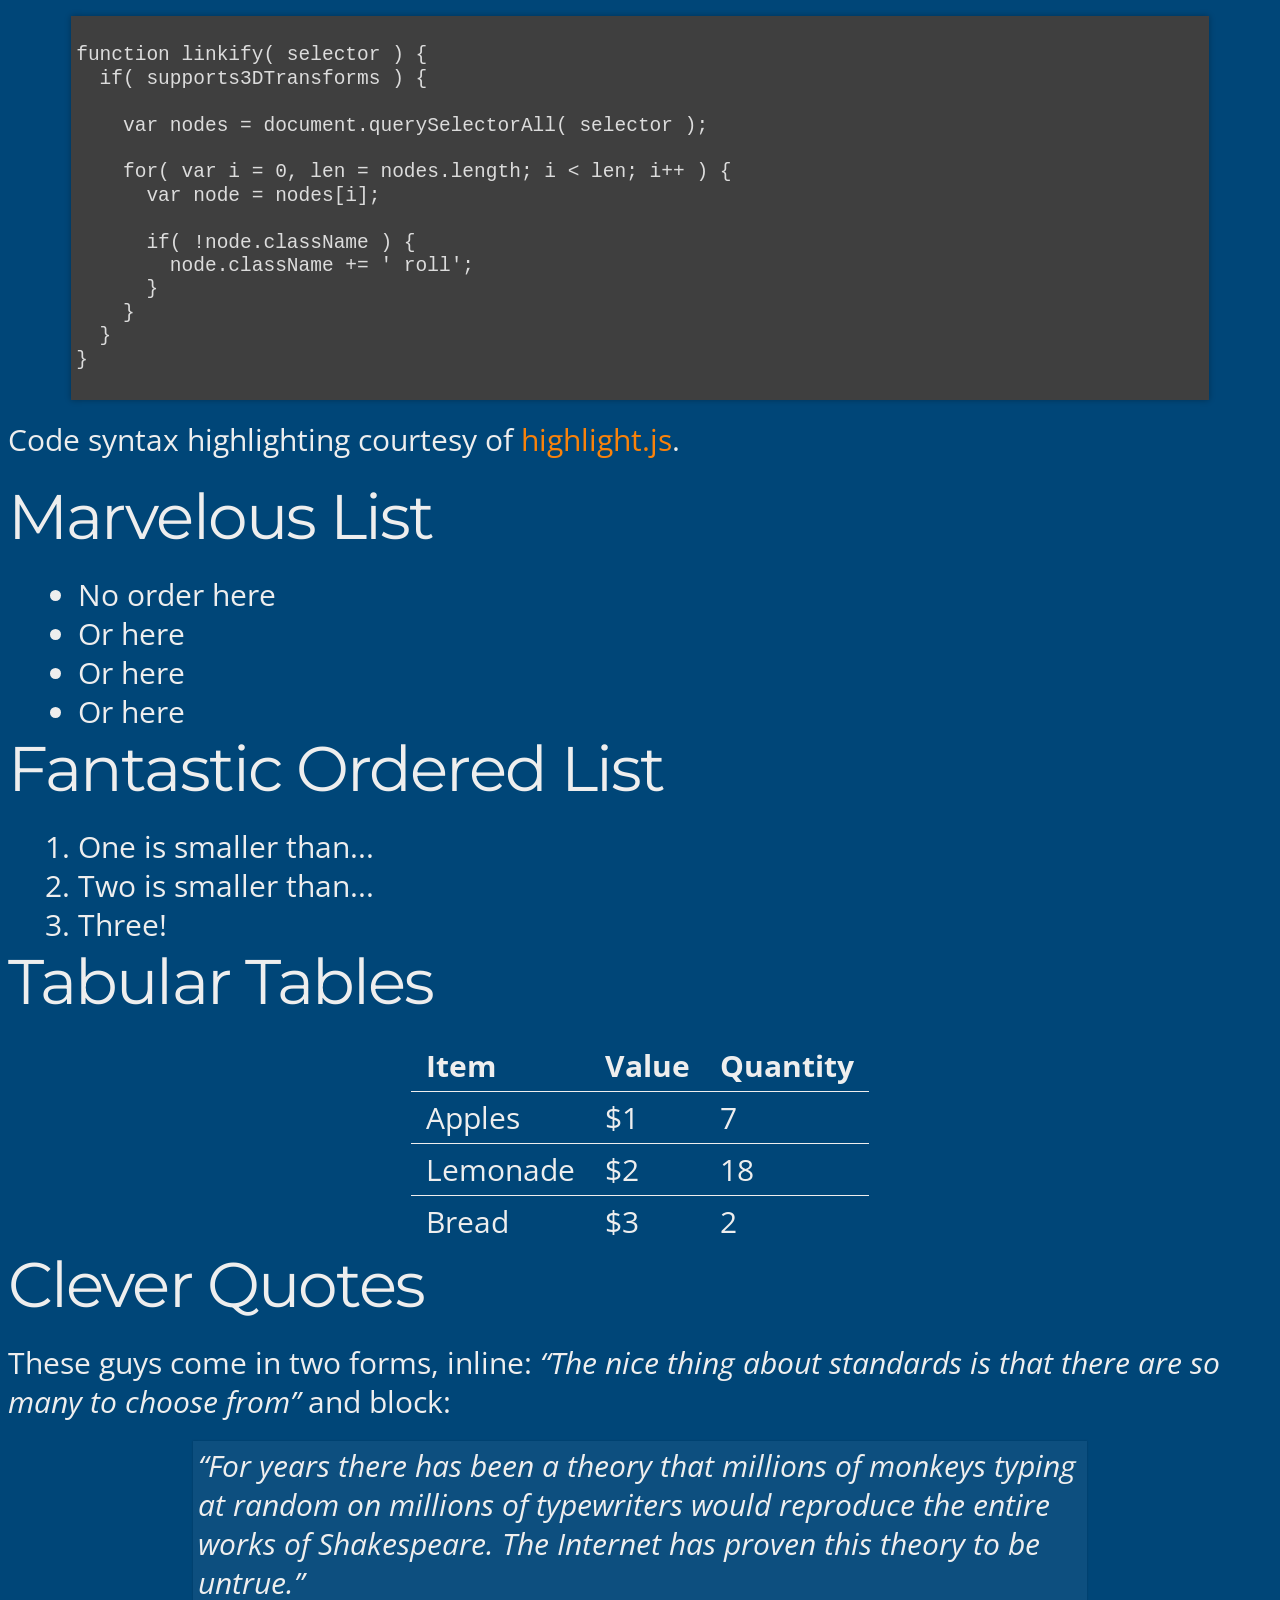
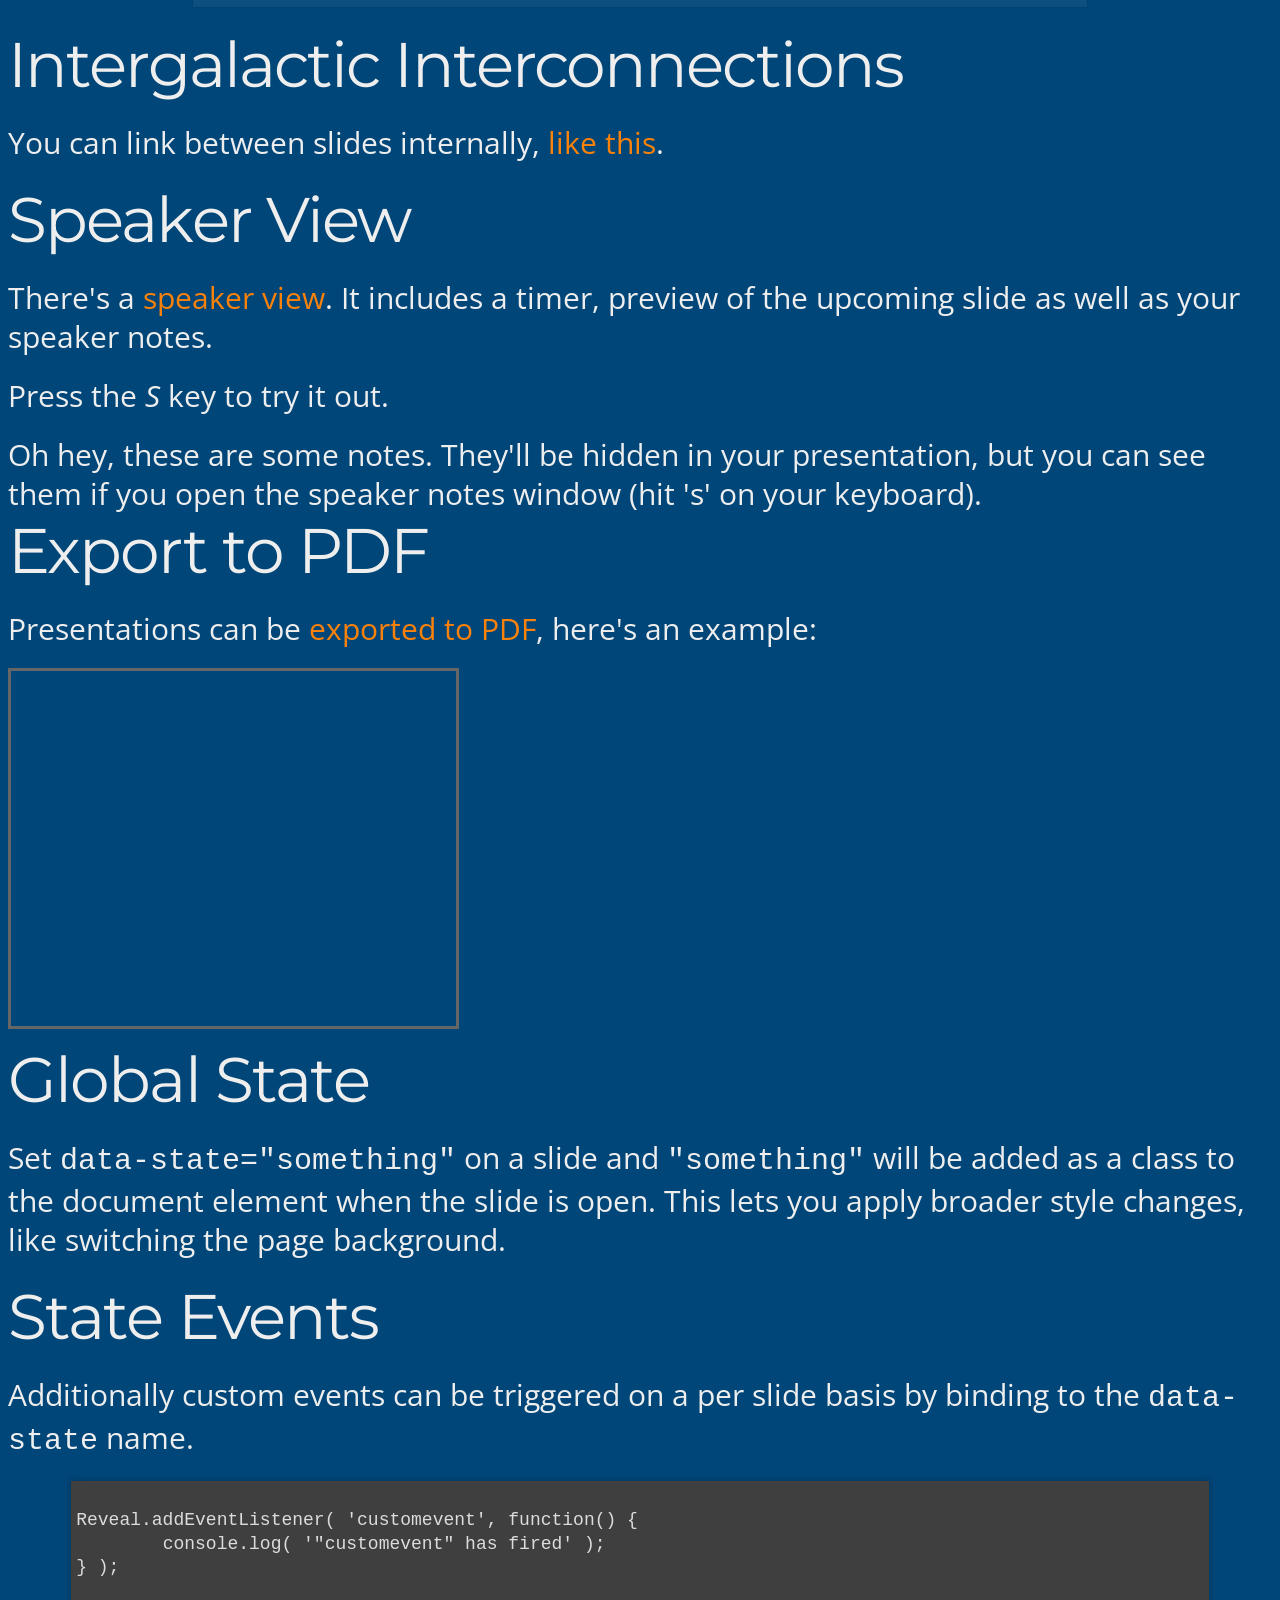
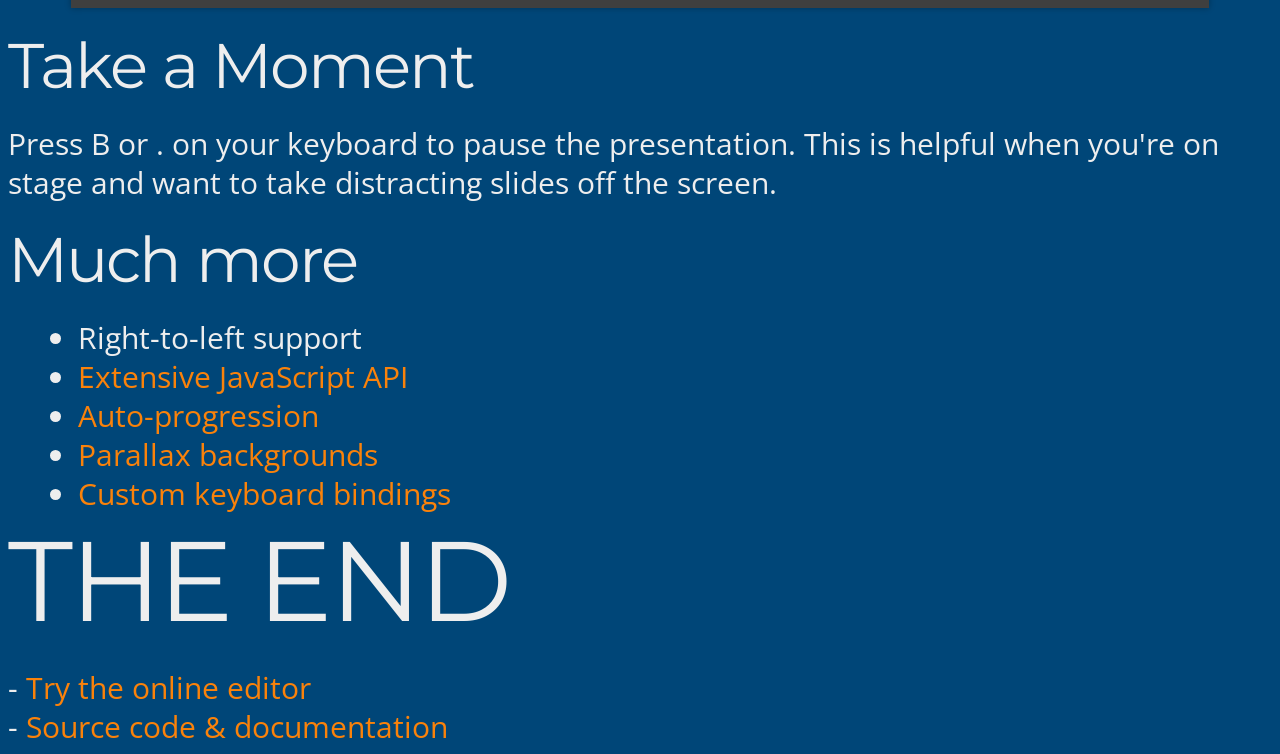
==== commit 059fbfc1: "Basic hbz template with custom theme, image, and transition: 'none' Branch from master to create new" ====
--- a/index.html
+++ b/index.html
@@ -52,7 +52,7 @@
 				</p>
 				<p>
 					Diese Präsentation: <br /> <a
-						href="https://hbz.github.io/slides/*branch-name*">https://hbz.github.io/slides/*branch-name*</a>
+						href="http://hbz.github.io/slides/*branch-name*">http://hbz.github.io/slides/*branch-name*</a>
 				</p>
 				</section>
 
@@ -401,7 +401,6 @@
 				center: true,
 
 				transition: 'none', // none/fade/slide/convex/concave/zoom
-				backgroundTransition: 'none',
 
 				// Optional reveal.js plugins
 				dependencies: [
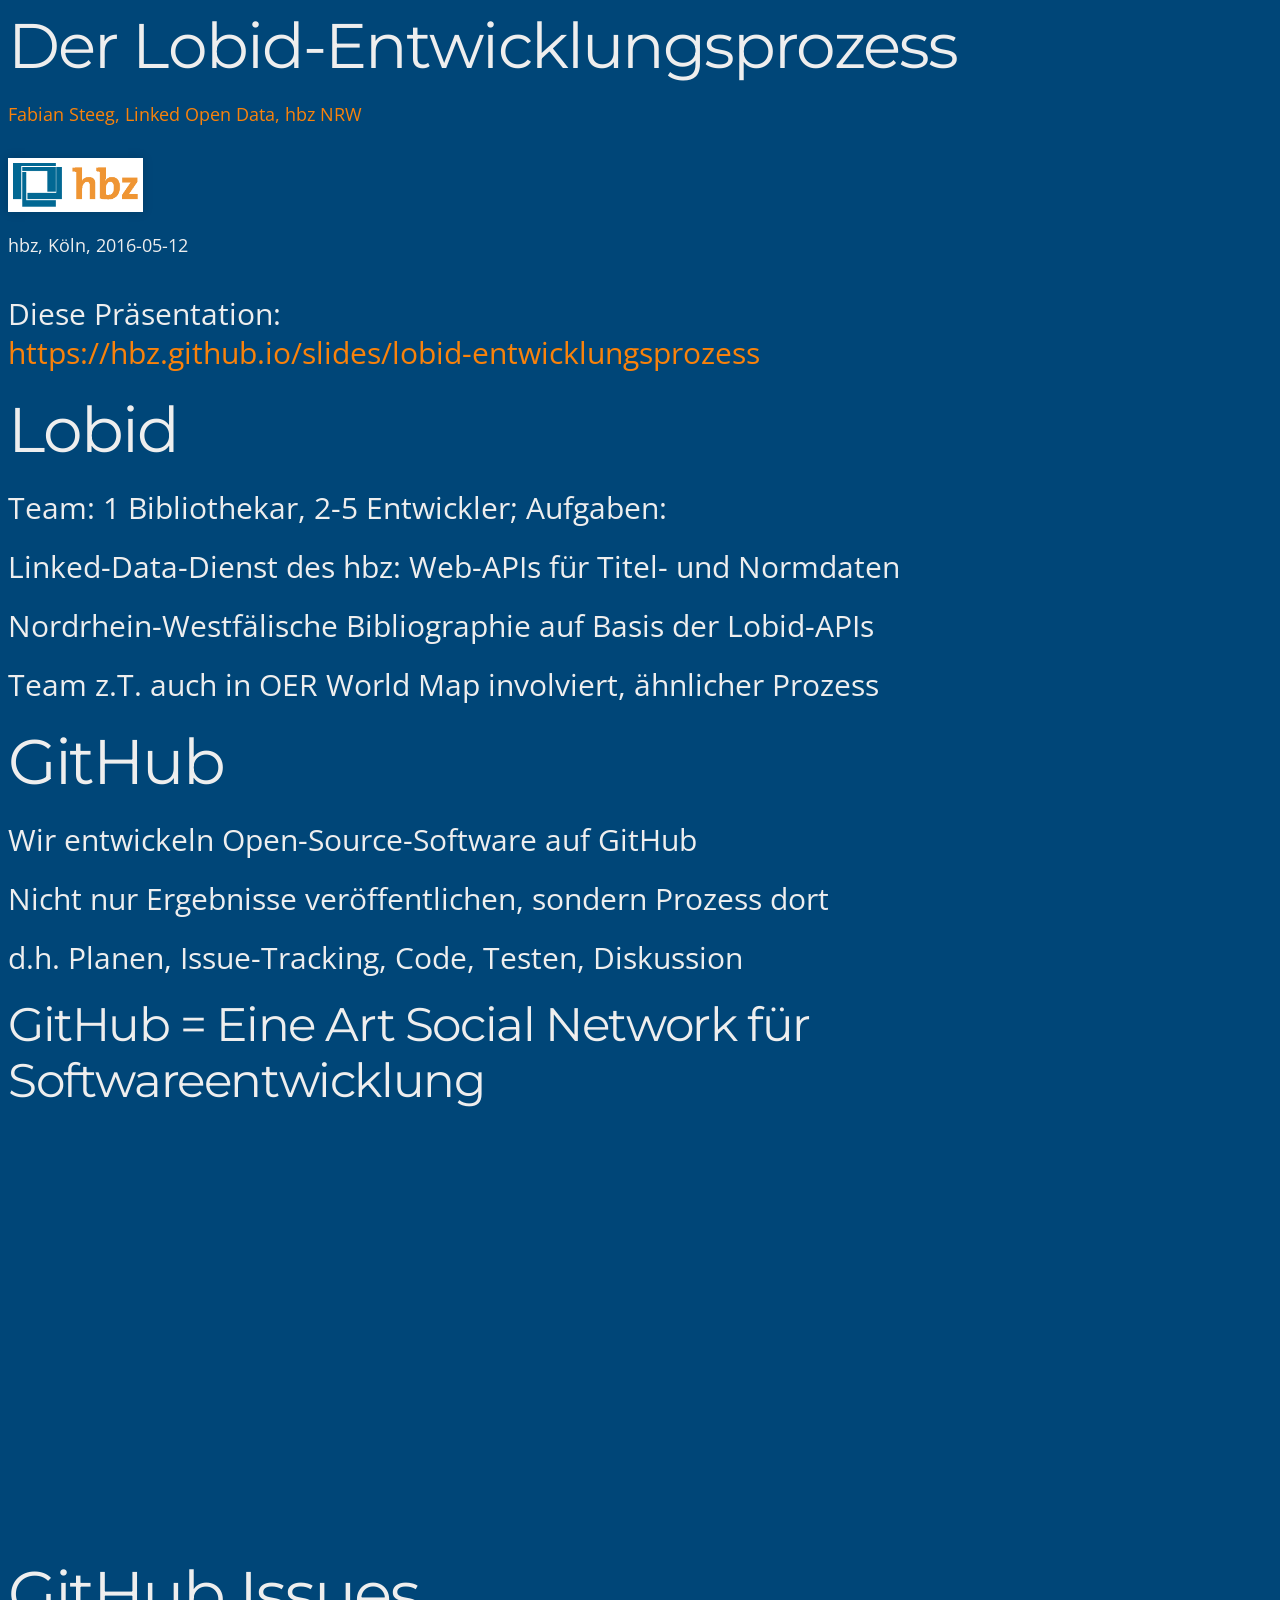
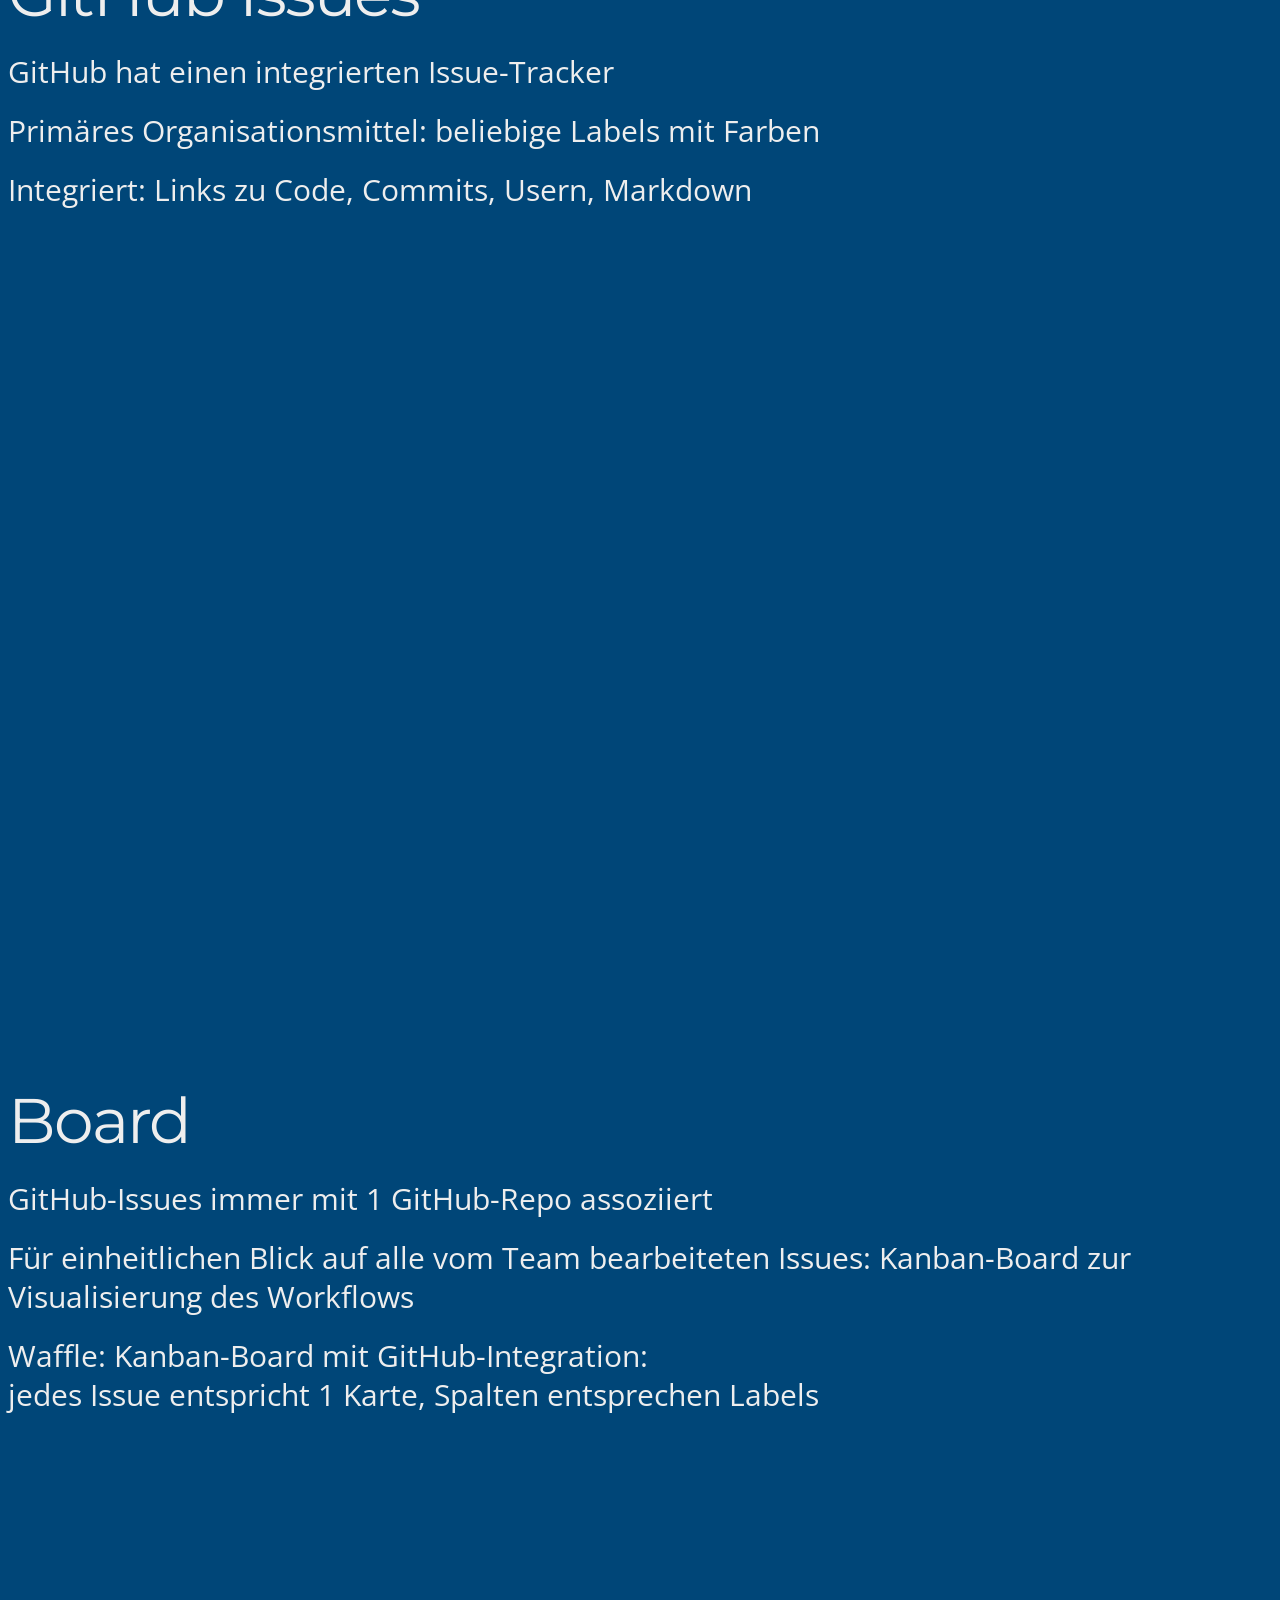
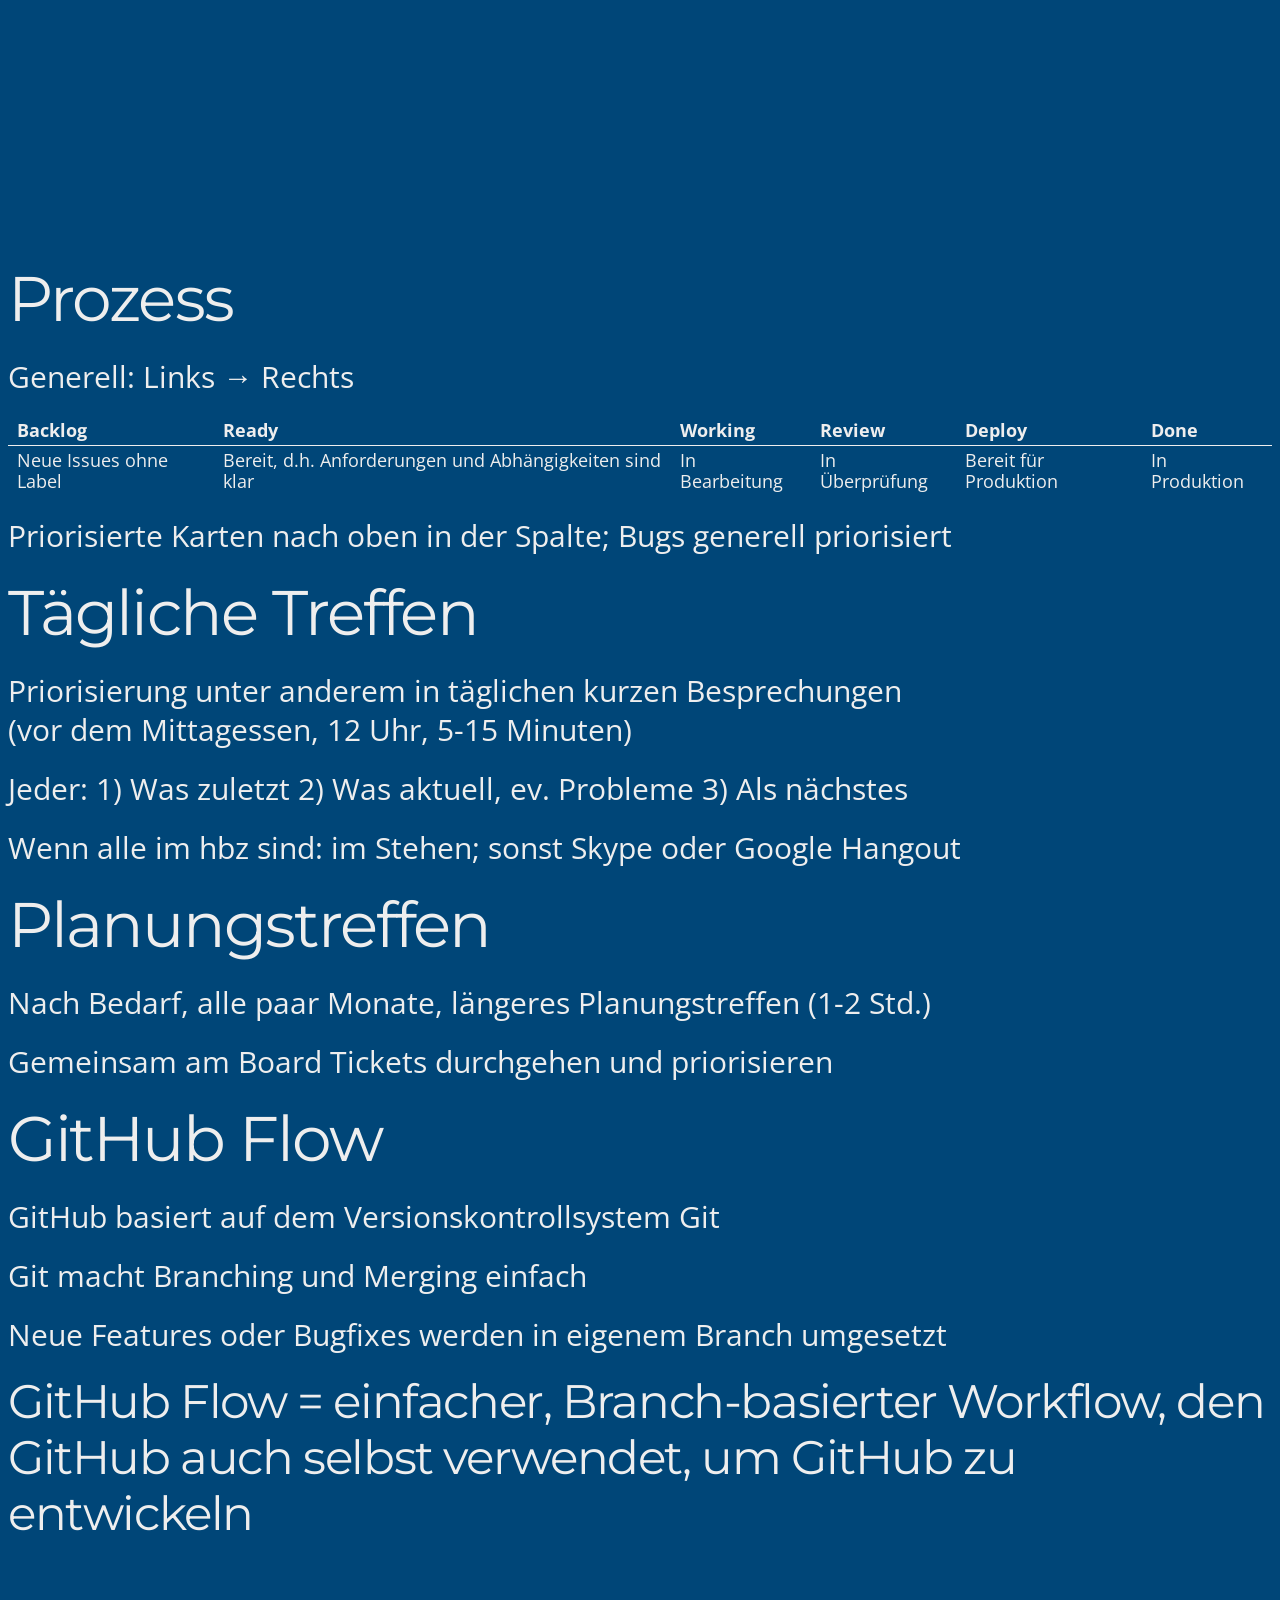
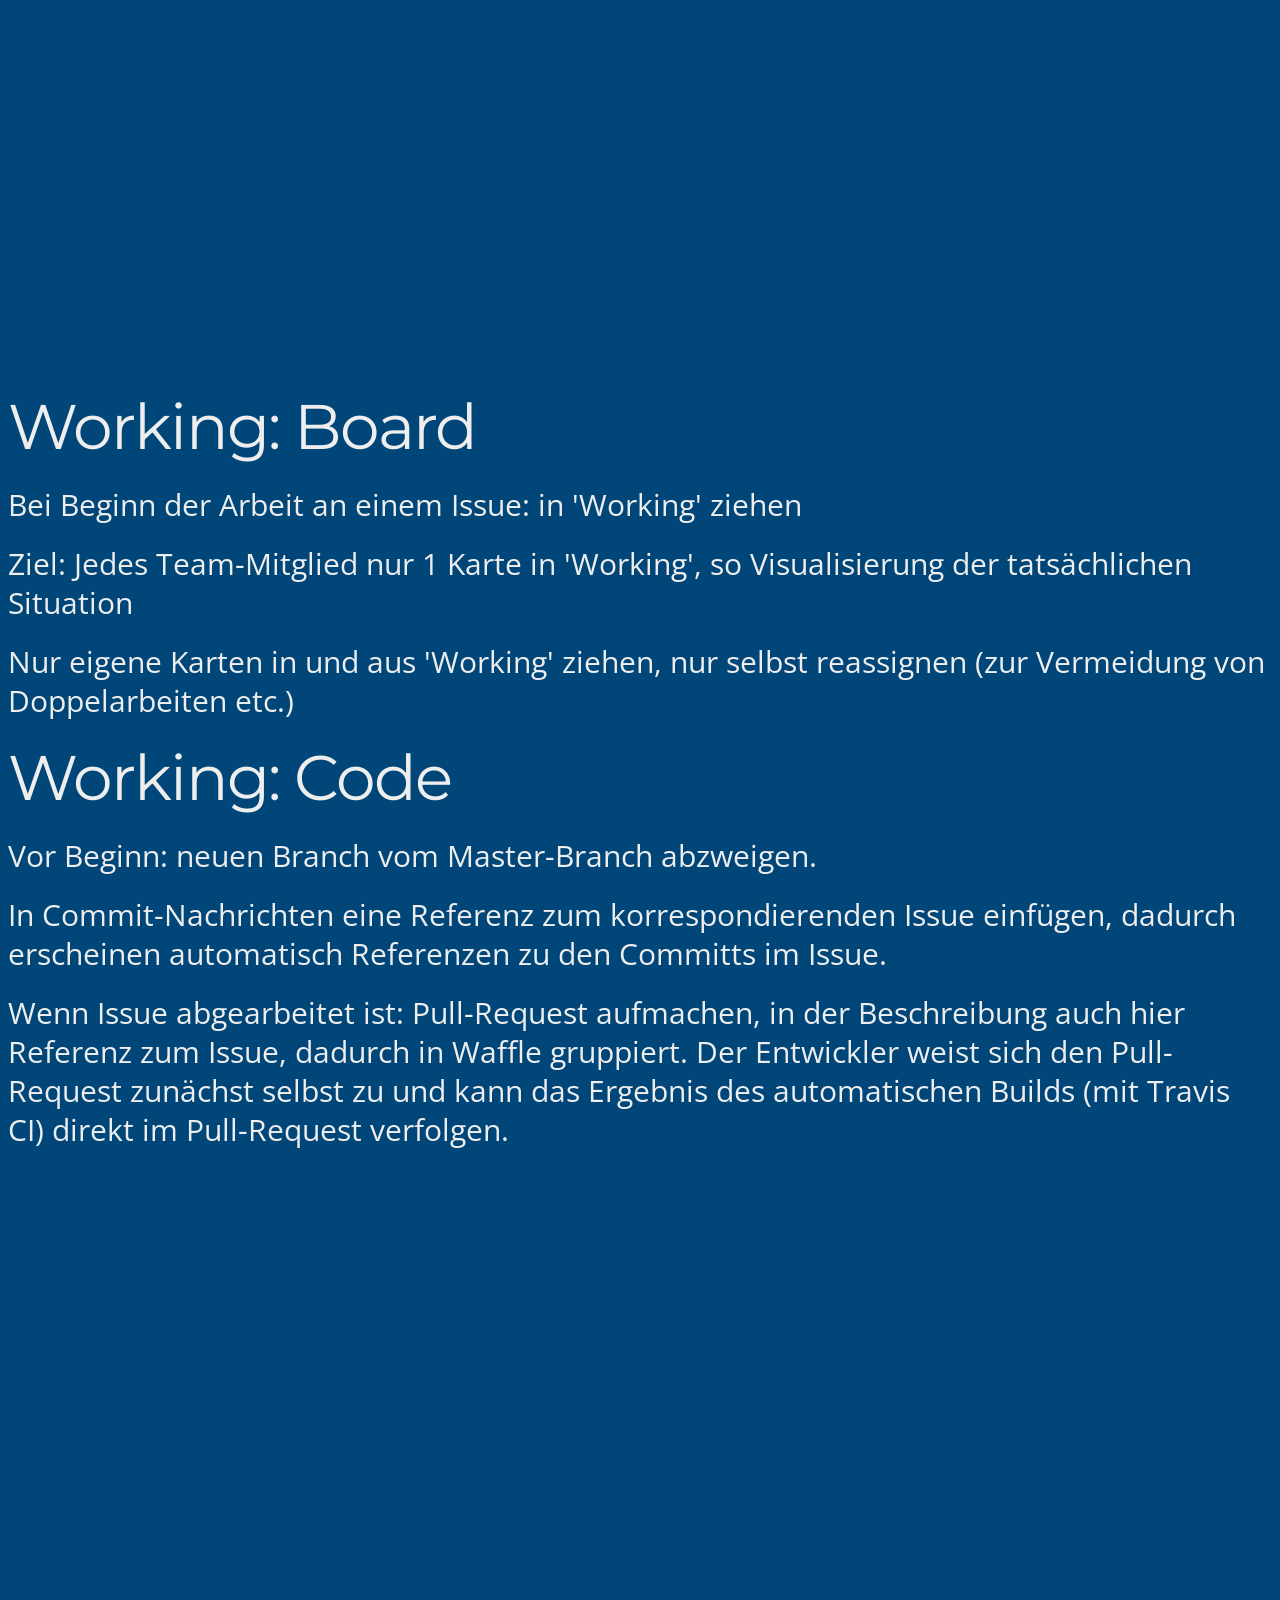
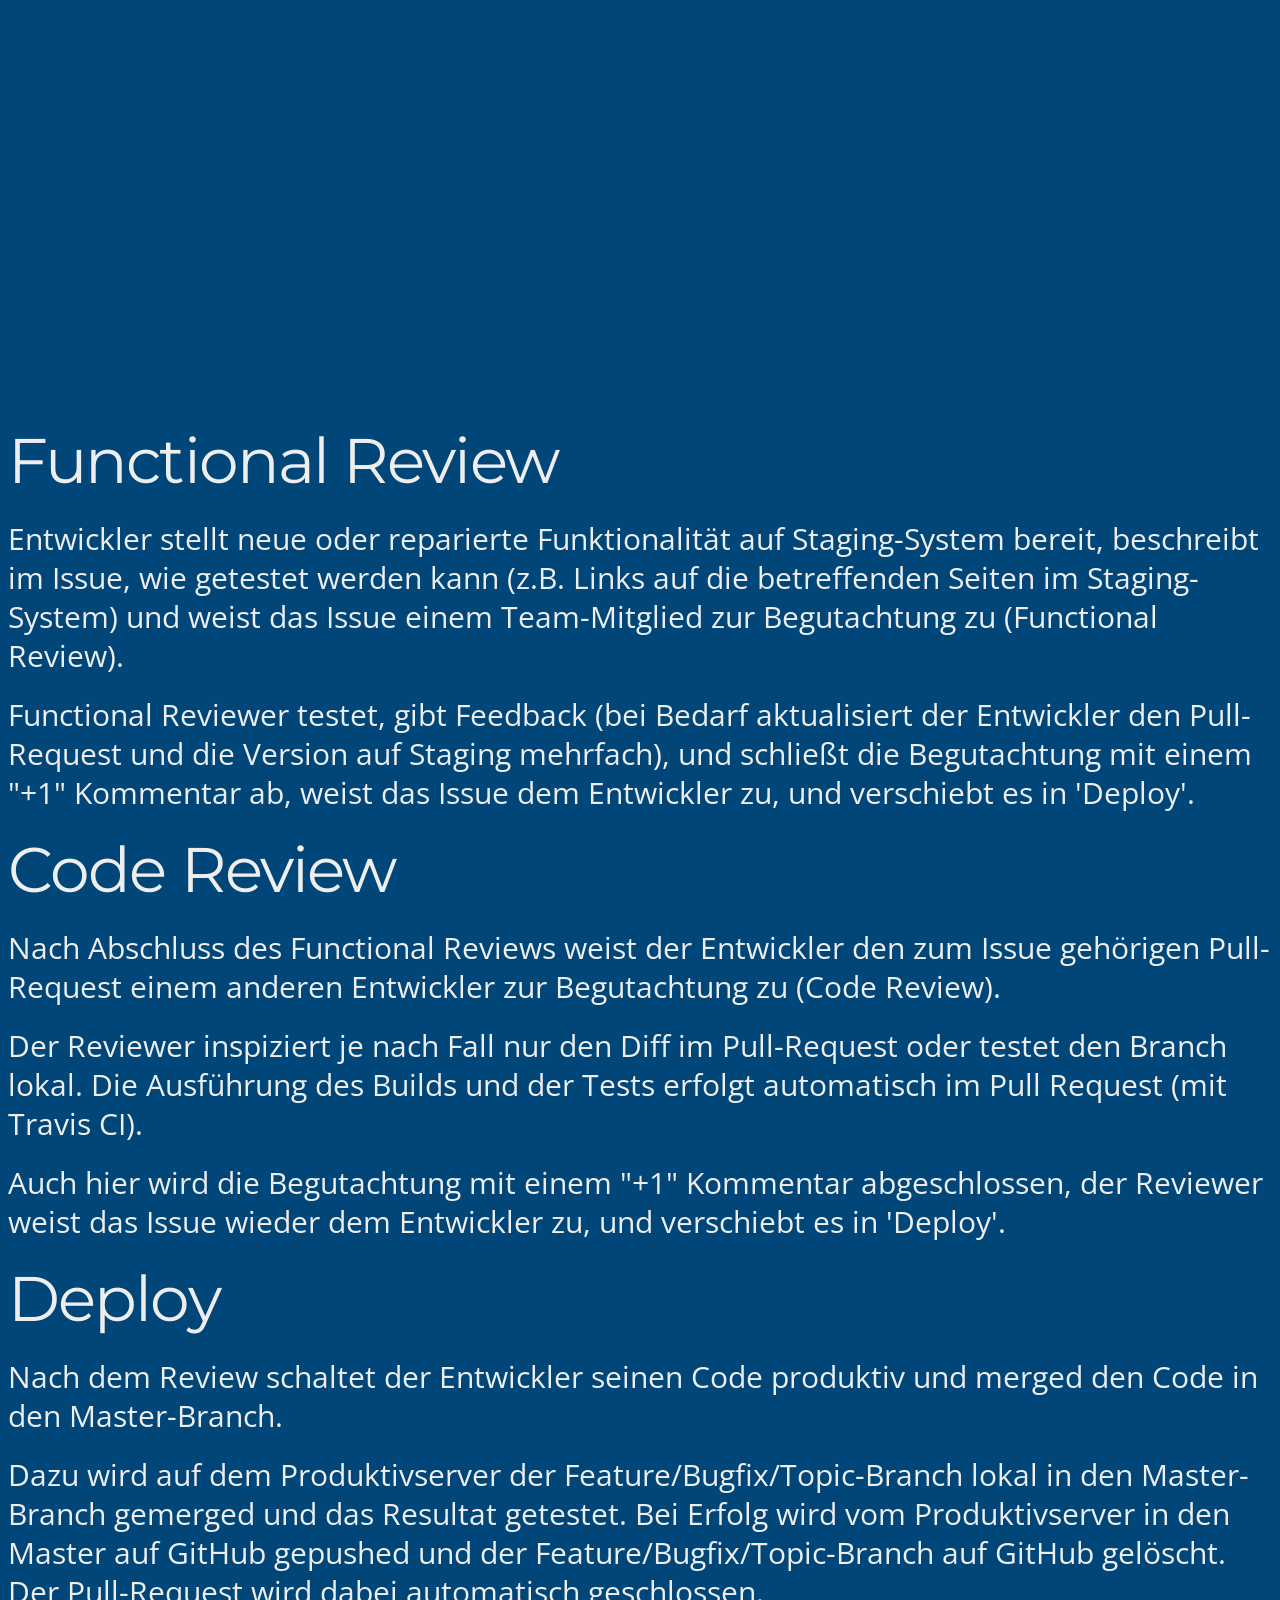
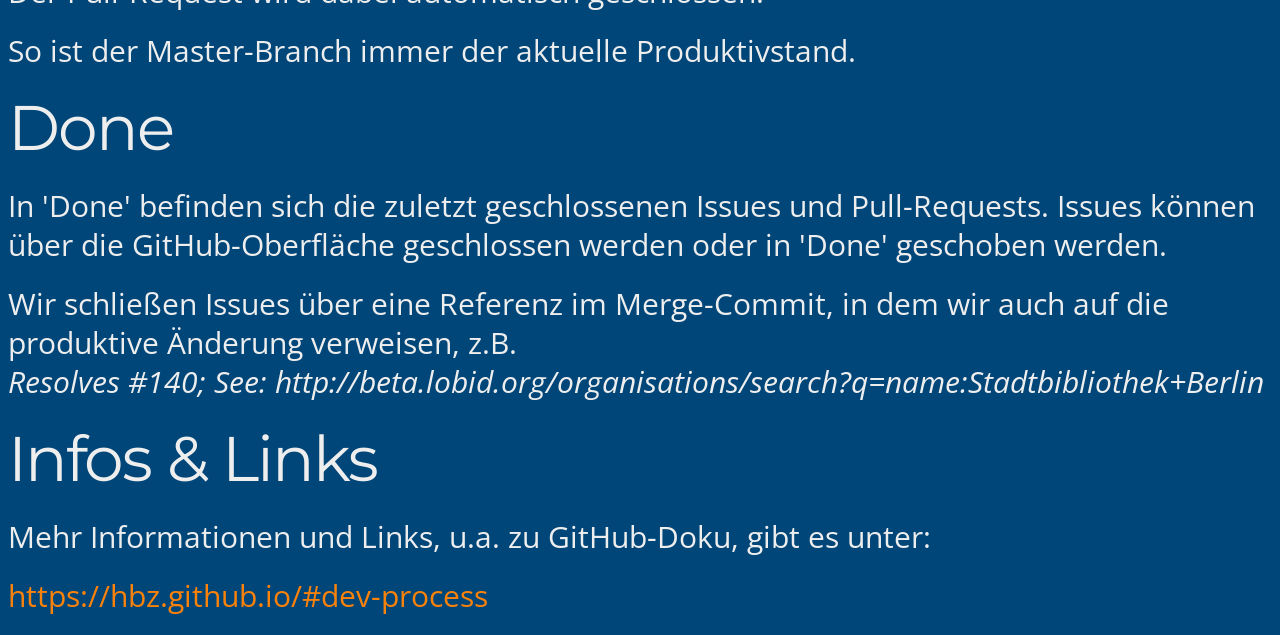
==== commit 9e9e68cf: "Folien: Der Lobid-Entwicklungsprozess (hbz, 2016-05-12)" ====
--- a/index.html
+++ b/index.html
@@ -4,10 +4,10 @@
 	<head>
 		<meta charset="utf-8">
 
-		<title>reveal.js – The HTML Presentation Framework</title>
-
-		<meta name="description" content="A framework for easily creating beautiful presentations using HTML">
-		<meta name="author" content="Hakim El Hattab">
+		<title>Der Lobid-Entwicklungsprozess</title>
+
+		<meta name="description" content="Der Lobid-Entwicklungsprozess">
+		<meta name="author" content="Fabian Steeg">
 
 		<meta name="apple-mobile-web-app-capable" content="yes">
 		<meta name="apple-mobile-web-app-status-bar-style" content="black-translucent">
@@ -41,346 +41,211 @@
 			<!-- Any section element inside of this container is displayed as a slide -->
 			<div class="slides">
 				<section>
-					<h1>Titel</h1>
-					<h3>Untertitel</h3>
+					<h2>Der Lobid-Entwicklungsprozess</h2>
 					<p>
 					<small>
-						<a href="https://www.hbz-nrw.de"> Vorname Nachname, Gruppe o.ä.</a>
+						<a href="https://www.hbz-nrw.de/angebote/linked_open_data/"> Fabian Steeg, Linked Open Data, hbz NRW</a>
 					</small> <br />
 					<img src="img/hbz.png" style="border: none; padding: 5px; background-color: white" width="125px" /><br/>
-					<small>Ort, Datum</small>
+					<small>hbz, Köln, 2016-05-12</small>
 				</p>
 				<p>
 					Diese Präsentation: <br /> <a
-						href="http://hbz.github.io/slides/*branch-name*">http://hbz.github.io/slides/*branch-name*</a>
+						href="https://hbz.github.io/slides/lobid-entwicklungsprozess">https://hbz.github.io/slides/lobid-entwicklungsprozess</a>
 				</p>
 				</section>
-
-				<section>
-					<h2>Hello There</h2>
-					<p>
-						reveal.js enables you to create beautiful interactive slide decks using HTML. This presentation will show you examples of what it can do.
+				
+				<section>
+					<h2>Lobid</h2>
+					<p>Team: 1 Bibliothekar, 2-5 Entwickler; Aufgaben:</p>
+					<p>Linked-Data-Dienst des hbz: Web-APIs für Titel- und Normdaten</p>
+					<p>Nordrhein-Westfälische Bibliographie auf Basis der Lobid-APIs</p>
+					<p>Team z.T. auch in OER World Map involviert, ähnlicher Prozess</p>
+				</section>
+
+				<section>
+					<h2>GitHub</h2>
+					<p>Wir entwickeln Open-Source-Software auf GitHub</p>
+					<p>Nicht nur Ergebnisse veröffentlichen, sondern Prozess dort</p>
+					<p>d.h. Planen, Issue-Tracking, Code, Testen, Diskussion</p>
 					</p>
-				</section>
-
-				<!-- Example of nested vertical slides -->
-				<section>
-					<section>
-						<h2>Vertical Slides</h2>
-						<p>Slides can be nested inside of each other.</p>
-						<p>Use the <em>Space</em> key to navigate through all slides.</p>
-						<br>
-						<a href="#" class="navigate-down">
-							<img width="178" height="238" data-src="https://s3.amazonaws.com/hakim-static/reveal-js/arrow.png" alt="Down arrow">
-						</a>
-					</section>
-					<section>
-						<h2>Basement Level 1</h2>
-						<p>Nested slides are useful for adding additional detail underneath a high level horizontal slide.</p>
-					</section>
-					<section>
-						<h2>Basement Level 2</h2>
-						<p>That's it, time to go back up.</p>
-						<br>
-						<a href="#/2">
-							<img width="178" height="238" data-src="https://s3.amazonaws.com/hakim-static/reveal-js/arrow.png" alt="Up arrow" style="transform: rotate(180deg); -webkit-transform: rotate(180deg);">
-						</a>
-					</section>
-				</section>
-
-				<section>
-					<h2>Slides</h2>
-					<p>
-						Not a coder? Not a problem. There's a fully-featured visual editor for authoring these, try it out at <a href="http://slides.com" target="_blank">http://slides.com</a>.
-					</p>
-				</section>
-
-				<section>
-					<h2>Point of View</h2>
-					<p>
-						Press <strong>ESC</strong> to enter the slide overview.
-					</p>
-					<p>
-						Hold down alt and click on any element to zoom in on it using <a href="http://lab.hakim.se/zoom-js">zoom.js</a>. Alt + click anywhere to zoom back out.
-					</p>
-				</section>
-
-				<section>
-					<h2>Touch Optimized</h2>
-					<p>
-						Presentations look great on touch devices, like mobile phones and tablets. Simply swipe through your slides.
-					</p>
-				</section>
-
-				<section data-markdown>
-					<script type="text/template">
-						## Markdown support
-
-						Write content using inline or external Markdown.
-						Instructions and more info available in the [readme](https://github.com/hakimel/reveal.js#markdown).
-
-						```
-						<section data-markdown>
-						  ## Markdown support
-
-						  Write content using inline or external Markdown.
-						  Instructions and more info available in the [readme](https://github.com/hakimel/reveal.js#markdown).
-						</section>
-						```
-					</script>
-				</section>
-
-				<section>
-					<section id="fragments">
-						<h2>Fragments</h2>
-						<p>Hit the next arrow...</p>
-						<p class="fragment">... to step through ...</p>
-						<p><span class="fragment">... a</span> <span class="fragment">fragmented</span> <span class="fragment">slide.</span></p>
-
-						<aside class="notes">
-							This slide has fragments which are also stepped through in the notes window.
-						</aside>
-					</section>
-					<section>
-						<h2>Fragment Styles</h2>
-						<p>There's different types of fragments, like:</p>
-						<p class="fragment grow">grow</p>
-						<p class="fragment shrink">shrink</p>
-						<p class="fragment fade-out">fade-out</p>
-						<p class="fragment current-visible">current-visible</p>
-						<p class="fragment highlight-red">highlight-red</p>
-						<p class="fragment highlight-blue">highlight-blue</p>
-					</section>
-				</section>
-
-				<section id="transitions">
-					<h2>Transition Styles</h2>
-					<p>
-						You can select from different transitions, like: <br>
-						<a href="?transition=none#/transitions">None</a> -
-						<a href="?transition=fade#/transitions">Fade</a> -
-						<a href="?transition=slide#/transitions">Slide</a> -
-						<a href="?transition=convex#/transitions">Convex</a> -
-						<a href="?transition=concave#/transitions">Concave</a> -
-						<a href="?transition=zoom#/transitions">Zoom</a>
-					</p>
-				</section>
-
-				<section id="themes">
-					<h2>Themes</h2>
-					<p>
-						reveal.js comes with a few themes built in: <br>
-						<!-- Hacks to swap themes after the page has loaded. Not flexible and only intended for the reveal.js demo deck. -->
-						<a href="#" onclick="document.getElementById('theme').setAttribute('href','css/theme/black.css'); return false;">Black (default)</a> -
-						<a href="#" onclick="document.getElementById('theme').setAttribute('href','css/theme/white.css'); return false;">White</a> -
-						<a href="#" onclick="document.getElementById('theme').setAttribute('href','css/theme/league.css'); return false;">League</a> -
-						<a href="#" onclick="document.getElementById('theme').setAttribute('href','css/theme/sky.css'); return false;">Sky</a> -
-						<a href="#" onclick="document.getElementById('theme').setAttribute('href','css/theme/beige.css'); return false;">Beige</a> -
-						<a href="#" onclick="document.getElementById('theme').setAttribute('href','css/theme/simple.css'); return false;">Simple</a> <br>
-						<a href="#" onclick="document.getElementById('theme').setAttribute('href','css/theme/serif.css'); return false;">Serif</a> -
-						<a href="#" onclick="document.getElementById('theme').setAttribute('href','css/theme/blood.css'); return false;">Blood</a> -
-						<a href="#" onclick="document.getElementById('theme').setAttribute('href','css/theme/night.css'); return false;">Night</a> -
-						<a href="#" onclick="document.getElementById('theme').setAttribute('href','css/theme/moon.css'); return false;">Moon</a> -
-						<a href="#" onclick="document.getElementById('theme').setAttribute('href','css/theme/solarized.css'); return false;">Solarized</a>
-					</p>
-				</section>
-
-				<section>
-					<section data-background="#dddddd">
-						<h2>Slide Backgrounds</h2>
-						<p>
-							Set <code>data-background="#dddddd"</code> on a slide to change the background color. All CSS color formats are supported.
-						</p>
-						<a href="#" class="navigate-down">
-							<img width="178" height="238" data-src="https://s3.amazonaws.com/hakim-static/reveal-js/arrow.png" alt="Down arrow">
-						</a>
-					</section>
-					<section data-background="https://s3.amazonaws.com/hakim-static/reveal-js/image-placeholder.png">
-						<h2>Image Backgrounds</h2>
-						<pre><code class="hljs">&lt;section data-background="image.png"&gt;</code></pre>
-					</section>
-					<section data-background="https://s3.amazonaws.com/hakim-static/reveal-js/image-placeholder.png" data-background-repeat="repeat" data-background-size="100px">
-						<h2>Tiled Backgrounds</h2>
-						<pre><code class="hljs" style="word-wrap: break-word;">&lt;section data-background="image.png" data-background-repeat="repeat" data-background-size="100px"&gt;</code></pre>
-					</section>
-					<section data-background-video="https://s3.amazonaws.com/static.slid.es/site/homepage/v1/homepage-video-editor.mp4,https://s3.amazonaws.com/static.slid.es/site/homepage/v1/homepage-video-editor.webm" data-background-color="#000000">
-						<div style="background-color: rgba(0, 0, 0, 0.9); color: #fff; padding: 20px;">
-							<h2>Video Backgrounds</h2>
-							<pre><code class="hljs" style="word-wrap: break-word;">&lt;section data-background-video="video.mp4,video.webm"&gt;</code></pre>
-						</div>
-					</section>
-					<section data-background="http://i.giphy.com/90F8aUepslB84.gif">
-						<h2>... and GIFs!</h2>
-					</section>
-				</section>
-
-				<section data-transition="slide" data-background="#4d7e65" data-background-transition="zoom">
-					<h2>Background Transitions</h2>
-					<p>
-						Different background transitions are available via the backgroundTransition option. This one's called "zoom".
-					</p>
-					<pre><code class="hljs">Reveal.configure({ backgroundTransition: 'zoom' })</code></pre>
-				</section>
-
-				<section data-transition="slide" data-background="#b5533c" data-background-transition="zoom">
-					<h2>Background Transitions</h2>
-					<p>
-						You can override background transitions per-slide.
-					</p>
-					<pre><code class="hljs" style="word-wrap: break-word;">&lt;section data-background-transition="zoom"&gt;</code></pre>
-				</section>
-
-				<section>
-					<h2>Pretty Code</h2>
-					<pre><code class="hljs" data-trim contenteditable>
-function linkify( selector ) {
-  if( supports3DTransforms ) {
-
-    var nodes = document.querySelectorAll( selector );
-
-    for( var i = 0, len = nodes.length; i &lt; len; i++ ) {
-      var node = nodes[i];
-
-      if( !node.className ) {
-        node.className += ' roll';
-      }
-    }
-  }
-}
-					</code></pre>
-					<p>Code syntax highlighting courtesy of <a href="http://softwaremaniacs.org/soft/highlight/en/description/">highlight.js</a>.</p>
-				</section>
-
-				<section>
-					<h2>Marvelous List</h2>
-					<ul>
-						<li>No order here</li>
-						<li>Or here</li>
-						<li>Or here</li>
-						<li>Or here</li>
-					</ul>
-				</section>
-
-				<section>
-					<h2>Fantastic Ordered List</h2>
-					<ol>
-						<li>One is smaller than...</li>
-						<li>Two is smaller than...</li>
-						<li>Three!</li>
-					</ol>
-				</section>
-
-				<section>
-					<h2>Tabular Tables</h2>
+					<span class="fragment"><h3 >GitHub = Eine Art Social Network für Softwareentwicklung</h3></span>
+				</section>
+				
+				<section data-background="img/github-hbz.png"
+					data-background-size="contain">
+					<a target="_blank" title="https://github.com/hbz/"
+						href="https://github.com/hbz/"><h1>
+							&nbsp;<br />&nbsp;<br />&nbsp;
+						</h1></a>
+				</section>
+				
+				<section>
+					<h2>GitHub Issues</h2>
+					<p>GitHub hat einen integrierten Issue-Tracker</p>
+					<p>Primäres Organisationsmittel: beliebige Labels mit Farben</p>
+					<p>Integriert: Links zu Code, Commits, Usern, Markdown</p>
+				</section>
+				
+				<section data-background="img/github-issues.png"
+					data-background-size="contain">
+					<a target="_blank" title="https://github.com/hbz/lobid-resources/issues"
+						href="https://github.com/hbz/lobid-resources/issues"><h1>
+							&nbsp;<br />&nbsp;<br />&nbsp;
+						</h1></a>
+				</section> 
+				
+				<section data-background="img/github-issue.png"
+					data-background-size="contain">
+					<a target="_blank" title="https://github.com/hbz/lobid-resources/issues/79"
+						href="https://github.com/hbz/lobid-resources/issues/79"><h1>
+							&nbsp;<br />&nbsp;<br />&nbsp;
+						</h1></a>
+				</section>
+				
+				<section>
+					<h2>Board</h2>
+					<p>GitHub-Issues immer mit 1 GitHub-Repo assoziiert</p>
+					<p>Für einheitlichen Blick auf alle vom Team bearbeiteten Issues: Kanban-Board zur Visualisierung des Workflows</p>
+					<p>Waffle: Kanban-Board mit GitHub-Integration:<br/> jedes Issue entspricht 1 Karte, Spalten entsprechen Labels</p>
+				</section>
+				
+				<section data-background="img/waffle.png"
+					data-background-size="contain">
+					<a target="_blank" title="https://waffle.io/hbz/lobid"
+						href="https://waffle.io/hbz/lobid"><h1>
+							&nbsp;<br />&nbsp;<br />&nbsp;
+						</h1></a>
+				</section>
+				
+				<section>
+					<h2>Prozess</h2>
+					<p>Generell: Links &rarr; Rechts</p>
+					<small>
 					<table>
 						<thead>
 							<tr>
-								<th>Item</th>
-								<th>Value</th>
-								<th>Quantity</th>
+								<th>Backlog</th>
+								<th>Ready</th>
+								<th>Working</th>
+								<th>Review</th>
+								<th>Deploy</th>
+								<th>Done</th>
 							</tr>
 						</thead>
 						<tbody>
 							<tr>
-								<td>Apples</td>
-								<td>$1</td>
-								<td>7</td>
-							</tr>
-							<tr>
-								<td>Lemonade</td>
-								<td>$2</td>
-								<td>18</td>
-							</tr>
-							<tr>
-								<td>Bread</td>
-								<td>$3</td>
-								<td>2</td>
+								<td>Neue Issues ohne Label</td>
+								<td>Bereit, d.h. Anforderungen und Abhängigkeiten sind klar</td>
+								<td>In Bearbeitung</td>
+								<td>In Überprüfung</td>
+								<td>Bereit für Produktion</td>
+								<td>In Produktion</td>
 							</tr>
 						</tbody>
 					</table>
-				</section>
-
-				<section>
-					<h2>Clever Quotes</h2>
-					<p>
-						These guys come in two forms, inline: <q cite="http://searchservervirtualization.techtarget.com/definition/Our-Favorite-Technology-Quotations">
-						&ldquo;The nice thing about standards is that there are so many to choose from&rdquo;</q> and block:
-					</p>
-					<blockquote cite="http://searchservervirtualization.techtarget.com/definition/Our-Favorite-Technology-Quotations">
-						&ldquo;For years there has been a theory that millions of monkeys typing at random on millions of typewriters would
-						reproduce the entire works of Shakespeare. The Internet has proven this theory to be untrue.&rdquo;
-					</blockquote>
-				</section>
-
-				<section>
-					<h2>Intergalactic Interconnections</h2>
-					<p>
-						You can link between slides internally,
-						<a href="#/2/3">like this</a>.
-					</p>
-				</section>
-
-				<section>
-					<h2>Speaker View</h2>
-					<p>There's a <a href="https://github.com/hakimel/reveal.js#speaker-notes">speaker view</a>. It includes a timer, preview of the upcoming slide as well as your speaker notes.</p>
-					<p>Press the <em>S</em> key to try it out.</p>
-
-					<aside class="notes">
-						Oh hey, these are some notes. They'll be hidden in your presentation, but you can see them if you open the speaker notes window (hit 's' on your keyboard).
-					</aside>
-				</section>
-
-				<section>
-					<h2>Export to PDF</h2>
-					<p>Presentations can be <a href="https://github.com/hakimel/reveal.js#pdf-export">exported to PDF</a>, here's an example:</p>
-					<iframe src="https://www.slideshare.net/slideshow/embed_code/42840540" width="445" height="355" frameborder="0" marginwidth="0" marginheight="0" scrolling="no" style="border:3px solid #666; margin-bottom:5px; max-width: 100%;" allowfullscreen> </iframe>
-				</section>
-
-				<section>
-					<h2>Global State</h2>
-					<p>
-						Set <code>data-state="something"</code> on a slide and <code>"something"</code>
-						will be added as a class to the document element when the slide is open. This lets you
-						apply broader style changes, like switching the page background.
-					</p>
-				</section>
-
-				<section data-state="customevent">
-					<h2>State Events</h2>
-					<p>
-						Additionally custom events can be triggered on a per slide basis by binding to the <code>data-state</code> name.
-					</p>
-					<pre><code class="javascript" data-trim contenteditable style="font-size: 18px;">
-Reveal.addEventListener( 'customevent', function() {
-	console.log( '"customevent" has fired' );
-} );
-					</code></pre>
-				</section>
-
-				<section>
-					<h2>Take a Moment</h2>
-					<p>
-						Press B or . on your keyboard to pause the presentation. This is helpful when you're on stage and want to take distracting slides off the screen.
-					</p>
-				</section>
-
-				<section>
-					<h2>Much more</h2>
-					<ul>
-						<li>Right-to-left support</li>
-						<li><a href="https://github.com/hakimel/reveal.js#api">Extensive JavaScript API</a></li>
-						<li><a href="https://github.com/hakimel/reveal.js#auto-sliding">Auto-progression</a></li>
-						<li><a href="https://github.com/hakimel/reveal.js#parallax-background">Parallax backgrounds</a></li>
-						<li><a href="https://github.com/hakimel/reveal.js#keyboard-bindings">Custom keyboard bindings</a></li>
-					</ul>
-				</section>
-
-				<section style="text-align: left;">
-					<h1>THE END</h1>
-					<p>
-						- <a href="http://slides.com">Try the online editor</a> <br>
-						- <a href="https://github.com/hakimel/reveal.js">Source code &amp; documentation</a>
-					</p>
+					</small>
+					<p>Priorisierte Karten nach oben in der Spalte; Bugs generell priorisiert</p>
+				</section>
+				
+				<section>
+					<h2>Tägliche Treffen</h2>
+					<p>Priorisierung unter anderem in täglichen kurzen Besprechungen<br/>(vor dem Mittagessen, 12 Uhr, 5-15 Minuten)</p>
+					<p>Jeder: 1) Was zuletzt 2) Was aktuell, ev. Probleme 3) Als nächstes</p>
+					<p>Wenn alle im hbz sind: im Stehen; sonst Skype oder Google Hangout</p>
+				</section>
+				
+				<section>
+					<h2>Planungstreffen</h2>
+					<p>Nach Bedarf, alle paar Monate, längeres Planungstreffen (1-2 Std.)</p>
+					<p>Gemeinsam am Board Tickets durchgehen und priorisieren</p>
+				</section>
+				
+				<section>
+					<h2>GitHub Flow</h2>
+					<p>GitHub basiert auf dem Versionskontrollsystem Git</p>
+					<p>Git macht Branching und Merging einfach</p>
+					<p>Neue Features oder Bugfixes werden in eigenem Branch umgesetzt</p>
+					<span class="fragment"><h3>GitHub Flow = einfacher, Branch-basierter Workflow, den GitHub auch selbst verwendet, um GitHub zu entwickeln</h3></span>
+				</section>
+				
+				<section data-background="img/github-flow.png"
+					data-background-size="contain">
+					<a target="_blank" title="https://guides.github.com/introduction/flow/"
+						href="https://guides.github.com/introduction/flow/"><h1>
+							&nbsp;<br />&nbsp;<br />&nbsp;
+						</h1></a>
+				</section>
+				
+				<section>
+					<h2>Working: Board</h2>
+					<p>Bei Beginn der Arbeit an einem Issue: in 'Working' ziehen</p>
+					<p>Ziel: Jedes Team-Mitglied nur 1 Karte in 'Working', so Visualisierung der tatsächlichen Situation</p>
+					<p>Nur eigene Karten in und aus 'Working' ziehen, nur selbst reassignen (zur Vermeidung von Doppelarbeiten etc.)</p>
+				</section>
+				
+				<section>
+					<h2>Working: Code</h2>
+					<p>Vor Beginn: neuen Branch vom Master-Branch abzweigen.</p>
+					<p>In Commit-Nachrichten eine Referenz zum korrespondierenden Issue einfügen, dadurch erscheinen automatisch Referenzen zu den Committs im Issue.</p>
+					<p>Wenn Issue abgearbeitet ist: Pull-Request aufmachen, in der Beschreibung auch hier Referenz zum Issue, dadurch in Waffle gruppiert. 
+					Der Entwickler weist sich den Pull-Request zunächst selbst zu und kann das Ergebnis des automatischen Builds (mit Travis CI) direkt im Pull-Request verfolgen.</p>
+				</section>
+				
+				<section data-background="img/github-issue-commits.png"
+					data-background-size="contain">
+					<a target="_blank" title="https://github.com/hbz/nwbib/issues/315"
+						href="https://github.com/hbz/nwbib/issues/315"><h1>
+							&nbsp;<br />&nbsp;<br />&nbsp;
+						</h1></a>
+				</section>
+				
+				<section data-background="img/github-pull-request.png"
+					data-background-size="contain">
+				</section>
+				
+				<section data-background="img/waffle.png"
+					data-background-size="contain">
+					<a target="_blank" title="https://waffle.io/hbz/lobid"
+						href="https://waffle.io/hbz/lobid"><h1>
+							&nbsp;<br />&nbsp;<br />&nbsp;
+						</h1></a>
+				</section>
+
+				<section>
+					<h2>Functional Review</h2>
+					<p>Entwickler stellt neue oder reparierte Funktionalität auf Staging-System bereit, beschreibt im Issue, wie getestet werden kann 
+					(z.B. Links auf die betreffenden Seiten im  Staging-System) und weist das Issue einem Team-Mitglied zur Begutachtung zu (Functional Review).</p>
+					<p>Functional Reviewer testet, gibt Feedback (bei Bedarf aktualisiert der Entwickler den Pull-Request und die Version auf Staging mehrfach), 
+					und schließt die Begutachtung mit einem "+1" Kommentar ab, weist das Issue dem Entwickler zu, und verschiebt es in 'Deploy'.</p>
+				</section>
+				
+				<section>
+					<h2>Code Review</h2>
+					<p>Nach Abschluss des Functional Reviews weist der Entwickler den zum Issue gehörigen Pull-Request einem anderen Entwickler zur Begutachtung zu (Code Review).</p>
+					<p>Der Reviewer inspiziert je nach Fall nur den Diff im Pull-Request oder testet den Branch lokal. Die Ausführung des Builds und der Tests erfolgt automatisch im Pull Request (mit Travis CI).</p>
+					<p>Auch hier wird die Begutachtung mit einem "+1" Kommentar abgeschlossen, der Reviewer weist das Issue wieder dem Entwickler zu, und verschiebt es in 'Deploy'.</p>
+				</section>
+				
+				<section>
+					<h2>Deploy</h2>
+					<p>Nach dem Review schaltet der Entwickler seinen Code produktiv und merged den Code in den Master-Branch.</p>
+					<p>Dazu wird auf dem Produktivserver der Feature/Bugfix/Topic-Branch lokal in den Master-Branch gemerged und das Resultat getestet. 
+					Bei Erfolg wird vom Produktivserver in den Master auf GitHub gepushed und der Feature/Bugfix/Topic-Branch auf GitHub gelöscht. Der Pull-Request wird dabei automatisch geschlossen.</p>
+					<p>So ist der Master-Branch immer der aktuelle Produktivstand.</p>
+				</section>
+				
+				<section>
+					<h2>Done</h2>
+					<p>In 'Done' befinden sich die zuletzt geschlossenen Issues und Pull-Requests. Issues können über die GitHub-Oberfläche geschlossen werden oder in 'Done' geschoben werden.</p>
+					<p>Wir schließen Issues über eine Referenz im Merge-Commit, in dem wir auch auf die produktive Änderung verweisen, z.B. <br/>
+					<q cite="https://github.com/hbz/lobid-organisations/commit/8c3594686df91804efcfbd61a121b745e7533c83">Resolves #140; See: http://beta.lobid.org/organisations/search?q=name:Stadtbibliothek+Berlin</q></p>
+				</section>
+				
+				<section>
+					<h2>Infos &amp; Links</h2>
+					<p>Mehr Informationen und Links, u.a. zu GitHub-Doku, gibt es unter:</p>
+					<p><a href="https://hbz.github.io/#dev-process">https://hbz.github.io/#dev-process</a></p>
 				</section>
 
 			</div>
@@ -401,6 +266,7 @@
 				center: true,
 
 				transition: 'none', // none/fade/slide/convex/concave/zoom
+				backgroundTransition: 'none',
 
 				// Optional reveal.js plugins
 				dependencies: [
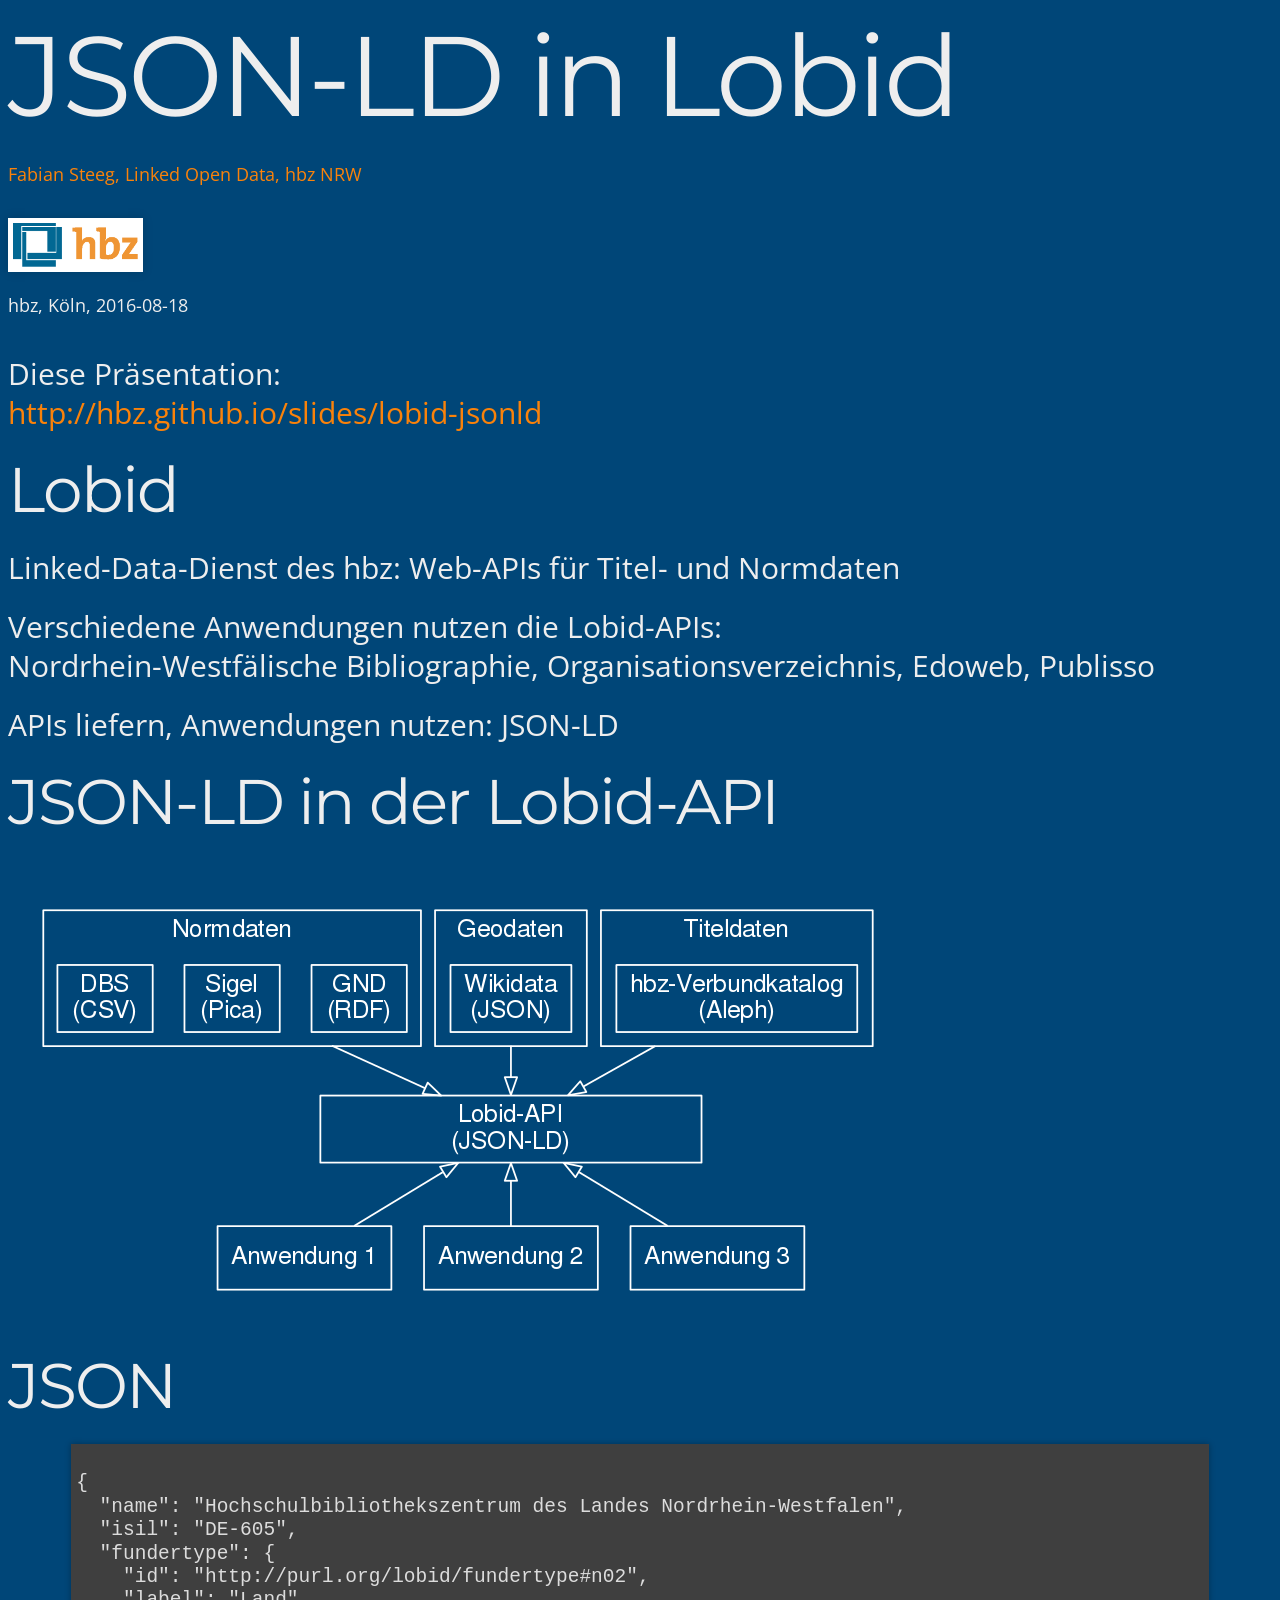
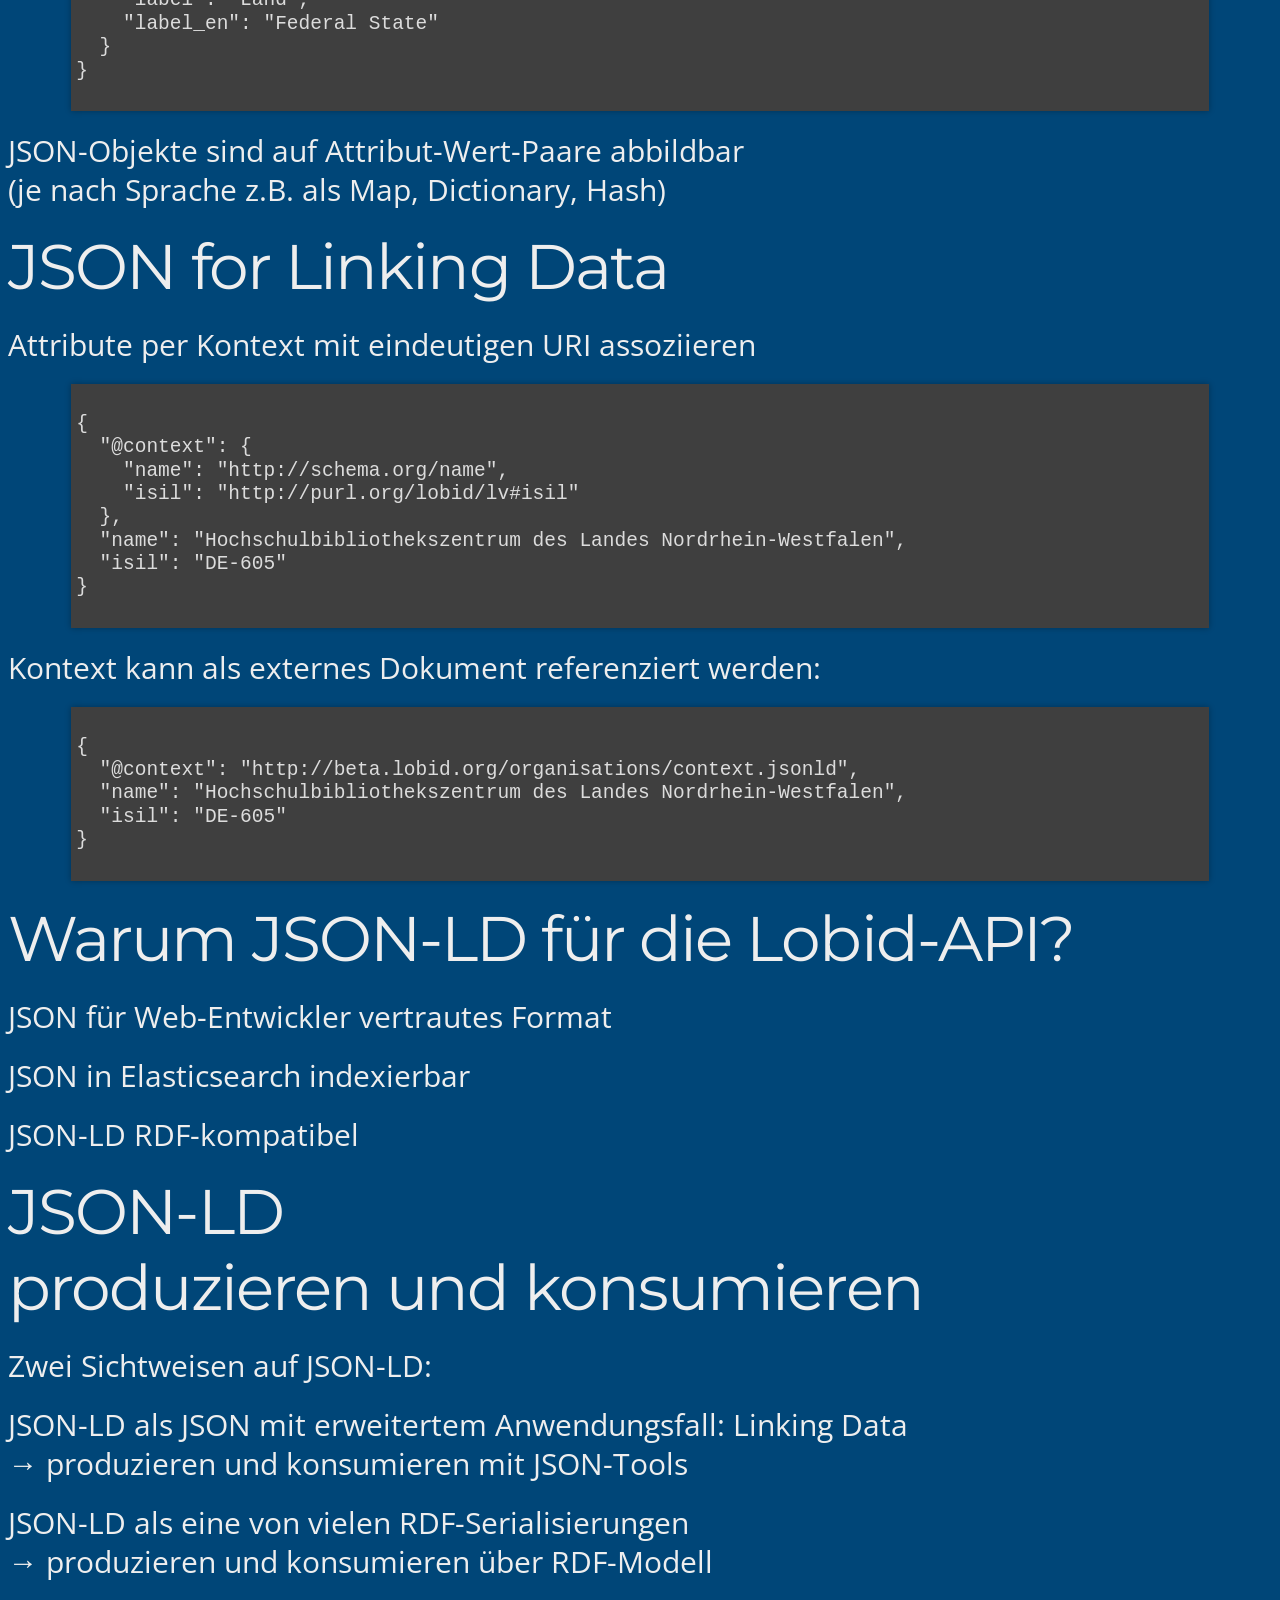
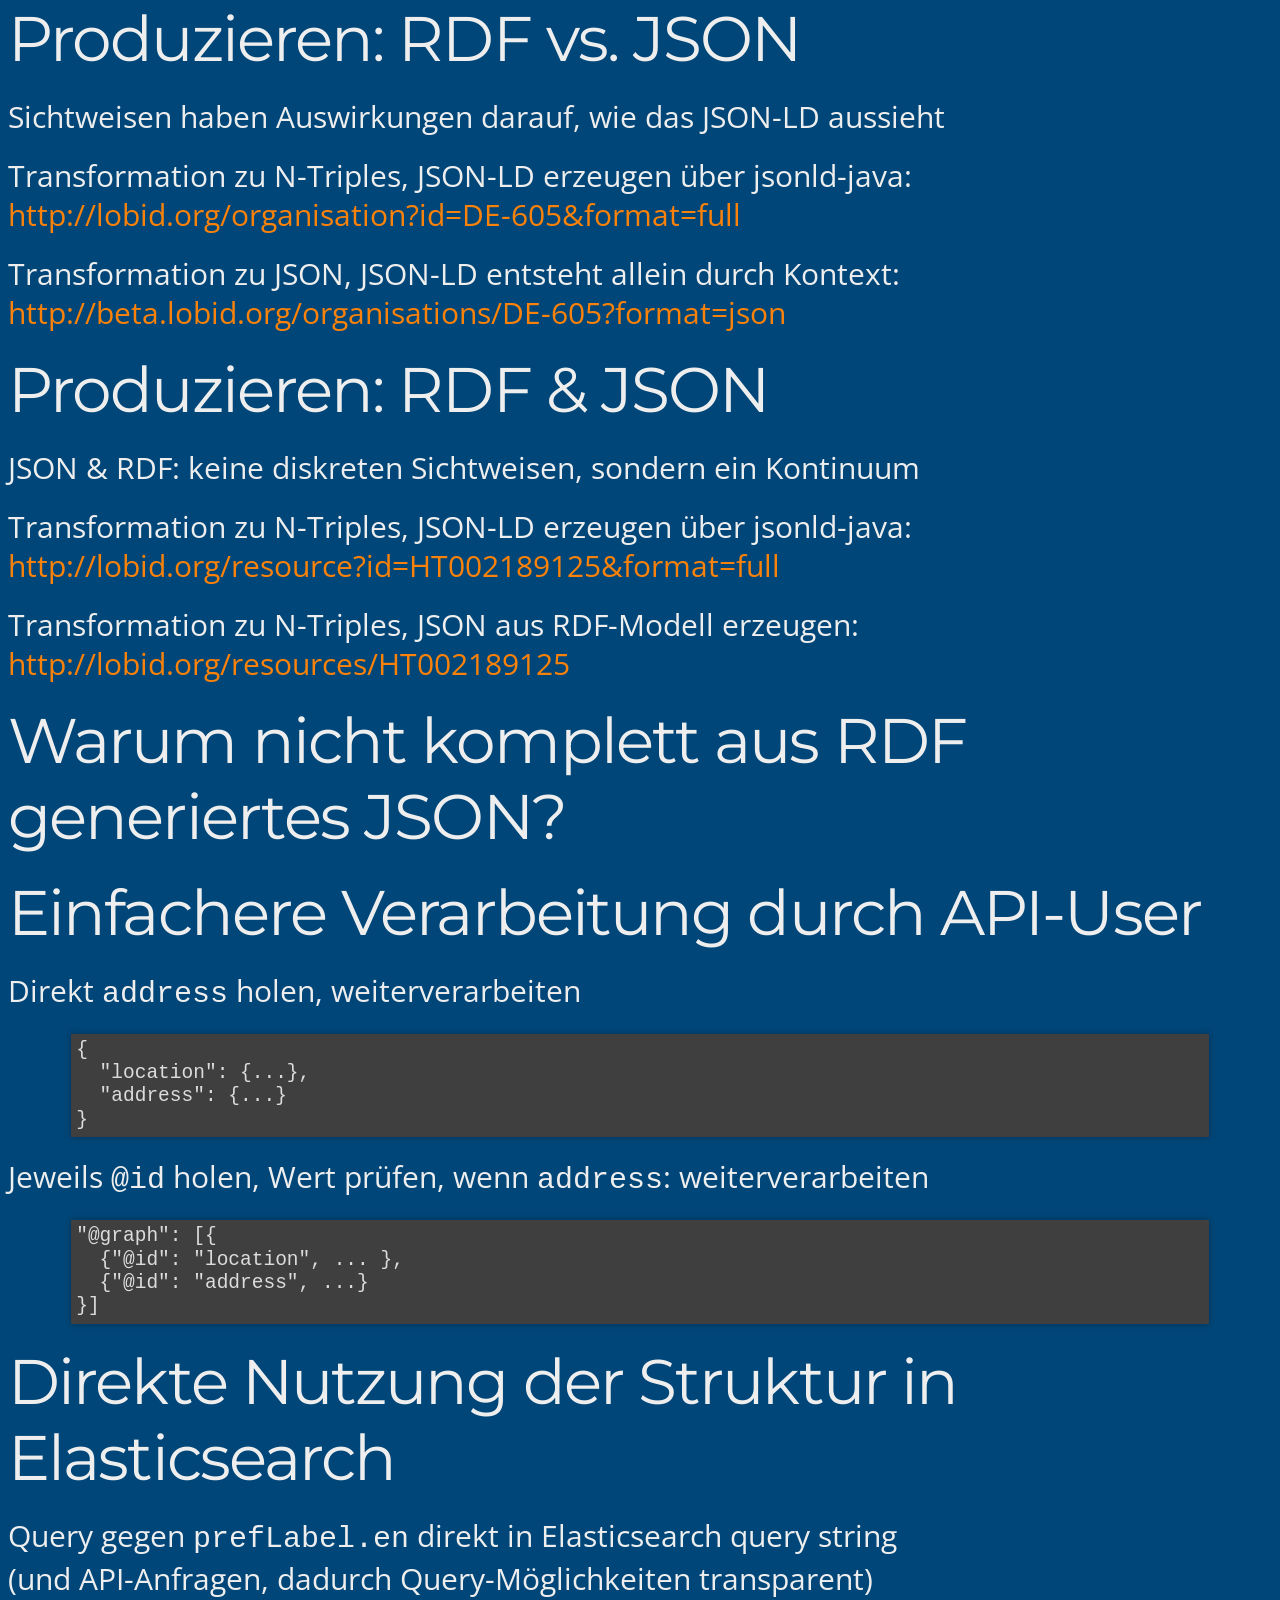
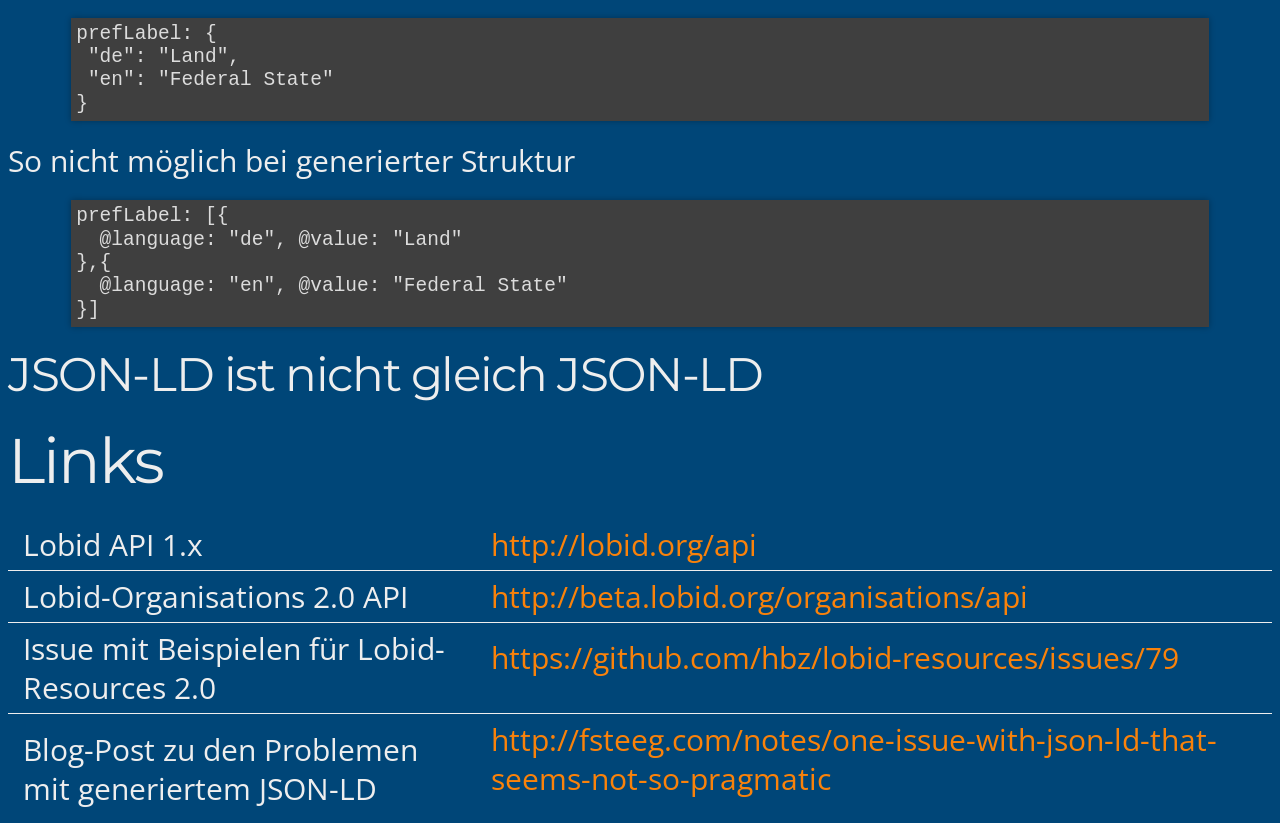
==== commit 85aa7963: "Folien: JSON-LD in Lobid (hbz, 2016-08-18)" ====
--- a/index.html
+++ b/index.html
@@ -4,10 +4,10 @@
 	<head>
 		<meta charset="utf-8">
 
-		<title>Der Lobid-Entwicklungsprozess</title>
-
-		<meta name="description" content="Der Lobid-Entwicklungsprozess">
-		<meta name="author" content="Fabian Steeg">
+		<title>JSON-LD in Lobid</title>
+
+		<meta name="description" content="A framework for easily creating beautiful presentations using HTML">
+		<meta name="author" content="Hakim El Hattab">
 
 		<meta name="apple-mobile-web-app-capable" content="yes">
 		<meta name="apple-mobile-web-app-status-bar-style" content="black-translucent">
@@ -41,211 +41,169 @@
 			<!-- Any section element inside of this container is displayed as a slide -->
 			<div class="slides">
 				<section>
-					<h2>Der Lobid-Entwicklungsprozess</h2>
+					<h1>JSON-LD in Lobid</h1>
+					<h3></h3>
 					<p>
 					<small>
-						<a href="https://www.hbz-nrw.de/angebote/linked_open_data/"> Fabian Steeg, Linked Open Data, hbz NRW</a>
+						<a href="https://www.hbz-nrw.de">Fabian Steeg, Linked Open Data, hbz NRW</a>
 					</small> <br />
 					<img src="img/hbz.png" style="border: none; padding: 5px; background-color: white" width="125px" /><br/>
-					<small>hbz, Köln, 2016-05-12</small>
+					<small>hbz, Köln, 2016-08-18</small>
 				</p>
 				<p>
 					Diese Präsentation: <br /> <a
-						href="https://hbz.github.io/slides/lobid-entwicklungsprozess">https://hbz.github.io/slides/lobid-entwicklungsprozess</a>
+						href="http://hbz.github.io/slides/lobid-jsonld" target=blank>http://hbz.github.io/slides/lobid-jsonld</a>
 				</p>
 				</section>
-				
+
 				<section>
 					<h2>Lobid</h2>
-					<p>Team: 1 Bibliothekar, 2-5 Entwickler; Aufgaben:</p>
 					<p>Linked-Data-Dienst des hbz: Web-APIs für Titel- und Normdaten</p>
-					<p>Nordrhein-Westfälische Bibliographie auf Basis der Lobid-APIs</p>
-					<p>Team z.T. auch in OER World Map involviert, ähnlicher Prozess</p>
-				</section>
-
-				<section>
-					<h2>GitHub</h2>
-					<p>Wir entwickeln Open-Source-Software auf GitHub</p>
-					<p>Nicht nur Ergebnisse veröffentlichen, sondern Prozess dort</p>
-					<p>d.h. Planen, Issue-Tracking, Code, Testen, Diskussion</p>
-					</p>
-					<span class="fragment"><h3 >GitHub = Eine Art Social Network für Softwareentwicklung</h3></span>
-				</section>
-				
-				<section data-background="img/github-hbz.png"
-					data-background-size="contain">
-					<a target="_blank" title="https://github.com/hbz/"
-						href="https://github.com/hbz/"><h1>
-							&nbsp;<br />&nbsp;<br />&nbsp;
-						</h1></a>
-				</section>
-				
-				<section>
-					<h2>GitHub Issues</h2>
-					<p>GitHub hat einen integrierten Issue-Tracker</p>
-					<p>Primäres Organisationsmittel: beliebige Labels mit Farben</p>
-					<p>Integriert: Links zu Code, Commits, Usern, Markdown</p>
-				</section>
-				
-				<section data-background="img/github-issues.png"
-					data-background-size="contain">
-					<a target="_blank" title="https://github.com/hbz/lobid-resources/issues"
-						href="https://github.com/hbz/lobid-resources/issues"><h1>
-							&nbsp;<br />&nbsp;<br />&nbsp;
-						</h1></a>
-				</section> 
-				
-				<section data-background="img/github-issue.png"
-					data-background-size="contain">
-					<a target="_blank" title="https://github.com/hbz/lobid-resources/issues/79"
-						href="https://github.com/hbz/lobid-resources/issues/79"><h1>
-							&nbsp;<br />&nbsp;<br />&nbsp;
-						</h1></a>
-				</section>
-				
-				<section>
-					<h2>Board</h2>
-					<p>GitHub-Issues immer mit 1 GitHub-Repo assoziiert</p>
-					<p>Für einheitlichen Blick auf alle vom Team bearbeiteten Issues: Kanban-Board zur Visualisierung des Workflows</p>
-					<p>Waffle: Kanban-Board mit GitHub-Integration:<br/> jedes Issue entspricht 1 Karte, Spalten entsprechen Labels</p>
-				</section>
-				
-				<section data-background="img/waffle.png"
-					data-background-size="contain">
-					<a target="_blank" title="https://waffle.io/hbz/lobid"
-						href="https://waffle.io/hbz/lobid"><h1>
-							&nbsp;<br />&nbsp;<br />&nbsp;
-						</h1></a>
-				</section>
-				
-				<section>
-					<h2>Prozess</h2>
-					<p>Generell: Links &rarr; Rechts</p>
-					<small>
+					<p>Verschiedene Anwendungen nutzen die Lobid-APIs: <br/>
+					Nordrhein-Westfälische Bibliographie, Organisationsverzeichnis, Edoweb, Publisso</p>
+					<p>APIs liefern, Anwendungen nutzen: JSON-LD</p>
+				</section>
+				
+				<section>
+					<h2>JSON-LD in der Lobid-API</h2>
+					<img src="img/data.png" style="border: none; box-shadow: none;" />
+				</section>
+				
+				<section>
+					<h2>JSON</h2>
+					<pre><code>
+{
+  "name": "Hochschulbibliothekszentrum des Landes Nordrhein-Westfalen",
+  "isil": "DE-605",
+  "fundertype": {
+    "id": "http://purl.org/lobid/fundertype#n02",
+    "label": "Land",
+    "label_en": "Federal State"
+  }
+}
+					</code></pre>
+					<p>JSON-Objekte sind auf Attribut-Wert-Paare abbildbar<br/>(je nach Sprache z.B. als Map, Dictionary, Hash)</p>
+				</section>
+				
+				<section>
+					<h2>JSON for Linking Data</h2>
+					<p>Attribute per Kontext mit eindeutigen URI assoziieren</p>
+					<pre><code>
+{	
+  "@context": {
+    "name": "http://schema.org/name",
+    "isil": "http://purl.org/lobid/lv#isil"
+  },
+  "name": "Hochschulbibliothekszentrum des Landes Nordrhein-Westfalen",
+  "isil": "DE-605"
+}
+					</code></pre>
+					<span class="fragment">
+					<p>Kontext kann als externes Dokument referenziert werden:</p>
+					<pre><code>
+{	
+  "@context": "http://beta.lobid.org/organisations/context.jsonld",
+  "name": "Hochschulbibliothekszentrum des Landes Nordrhein-Westfalen",
+  "isil": "DE-605"
+}
+					</code></pre>
+					</span>
+				</section>
+				
+				<section>
+					<h2>Warum JSON-LD für die Lobid-API?</h2>
+					<p>JSON für Web-Entwickler vertrautes Format</p>
+					<p>JSON in Elasticsearch indexierbar</p>
+					<p>JSON-LD RDF-kompatibel</p>
+				</section>
+				
+				<section>
+					<h2>JSON-LD <br/>produzieren und konsumieren</h2>
+					<span class="fragment"><p>Zwei Sichtweisen auf JSON-LD:</p>
+					<p>JSON-LD als JSON mit erweitertem Anwendungsfall: Linking Data<br/></span>
+					&rarr; produzieren und konsumieren mit JSON-Tools</p>
+					<span class="fragment"><p>JSON-LD als eine von vielen RDF-Serialisierungen<br/>
+					&rarr; produzieren und konsumieren über RDF-Modell</p></span>
+				</section>
+				
+				<section>
+					<h2>Produzieren: RDF vs. JSON</h2>
+					<p>Sichtweisen haben Auswirkungen darauf, wie das JSON-LD aussieht</p>
+					<p>Transformation zu N-Triples, JSON-LD erzeugen über jsonld-java:<br/>
+					<a href="http://lobid.org/organisation?id=DE-605&format=full" target=blank>http://lobid.org/organisation?id=DE-605&format=full</a></p>
+					<span class="fragment"><p>Transformation zu JSON, JSON-LD entsteht allein durch Kontext:<br/>
+					<a href="http://beta.lobid.org/organisations/DE-605?format=json" target=blank>http://beta.lobid.org/organisations/DE-605?format=json</a></p></span>
+				</section>
+				
+				<section>
+					<h2>Produzieren: RDF &amp; JSON</h2>
+					<p>JSON &amp; RDF: keine diskreten Sichtweisen, sondern ein Kontinuum</p>
+					<p>Transformation zu N-Triples, JSON-LD erzeugen über jsonld-java:<br/>
+					<a href="http://lobid.org/resource?id=HT002189125&format=full" target=blank>http://lobid.org/resource?id=HT002189125&format=full</a></p>
+					<span class="fragment"><p>Transformation zu N-Triples, JSON aus RDF-Modell erzeugen:<br/>
+					<a href="http://lobid.org/resources/HT002189125" target=blank>http://lobid.org/resources/HT002189125</a></p></span>
+				</section>
+				
+				<section><h2>Warum nicht komplett aus RDF generiertes JSON?</h2></section>
+				
+				<section>
+					<h2>Einfachere Verarbeitung durch API-User</h2>
+					<p>Direkt <code>address</code> holen, weiterverarbeiten</p>
+					<pre><code>{
+  "location": {...},
+  "address": {...}
+}</code></pre>
+					<span class="fragment"><p>Jeweils <code>@id</code> holen, Wert prüfen, wenn <code>address</code>: weiterverarbeiten</p>
+					<pre><code>"@graph": [{
+  {"@id": "location", ... },
+  {"@id": "address", ...}
+}]</code></pre></span>
+					
+				</section>
+				
+				<section>
+					<h2>Direkte Nutzung der Struktur in Elasticsearch</h2>
+					<p>Query gegen <code>prefLabel.en</code> direkt in Elasticsearch query string<br/>(und API-Anfragen, dadurch Query-Möglichkeiten transparent)</p>
+					<pre><code>prefLabel: {
+ "de": "Land",
+ "en": "Federal State"
+}</code></pre>
+					<span class="fragment"><p>So nicht möglich bei generierter Struktur</p>
+					<pre><code>prefLabel: [{
+  @language: "de", @value: "Land"
+},{
+  @language: "en", @value: "Federal State"
+}]</code></pre></span>
+					
+				</section>
+				
+				<section>
+					<h3>JSON-LD ist nicht gleich JSON-LD</h3>
+				</section>
+	
+	
+				<section>
+					<h2>Links</h2>
 					<table>
-						<thead>
-							<tr>
-								<th>Backlog</th>
-								<th>Ready</th>
-								<th>Working</th>
-								<th>Review</th>
-								<th>Deploy</th>
-								<th>Done</th>
-							</tr>
-						</thead>
 						<tbody>
 							<tr>
-								<td>Neue Issues ohne Label</td>
-								<td>Bereit, d.h. Anforderungen und Abhängigkeiten sind klar</td>
-								<td>In Bearbeitung</td>
-								<td>In Überprüfung</td>
-								<td>Bereit für Produktion</td>
-								<td>In Produktion</td>
+								<td>Lobid API 1.x</td>
+								<td><a href="http://lobid.org/api">http://lobid.org/api</a></td>
+							</tr>
+							<tr>
+								<td>Lobid-Organisations 2.0 API</td>
+								<td><a href="http://beta.lobid.org/organisations/api">http://beta.lobid.org/organisations/api</a></td>
+							</tr>
+							<tr>
+								<td>Issue mit Beispielen für Lobid-Resources 2.0</td>
+								<td><a href="https://github.com/hbz/lobid-resources/issues/79">https://github.com/hbz/lobid-resources/issues/79</a></p></td>
+							</tr>
+							<tr>
+								<td>Blog-Post zu den Problemen mit generiertem JSON-LD</td>
+								<td><a href="http://fsteeg.com/notes/one-issue-with-json-ld-that-seems-not-so-pragmatic">http://fsteeg.com/notes/one-issue-with-json-ld-that-seems-not-so-pragmatic</a></p></td>
 							</tr>
 						</tbody>
 					</table>
-					</small>
-					<p>Priorisierte Karten nach oben in der Spalte; Bugs generell priorisiert</p>
-				</section>
-				
-				<section>
-					<h2>Tägliche Treffen</h2>
-					<p>Priorisierung unter anderem in täglichen kurzen Besprechungen<br/>(vor dem Mittagessen, 12 Uhr, 5-15 Minuten)</p>
-					<p>Jeder: 1) Was zuletzt 2) Was aktuell, ev. Probleme 3) Als nächstes</p>
-					<p>Wenn alle im hbz sind: im Stehen; sonst Skype oder Google Hangout</p>
-				</section>
-				
-				<section>
-					<h2>Planungstreffen</h2>
-					<p>Nach Bedarf, alle paar Monate, längeres Planungstreffen (1-2 Std.)</p>
-					<p>Gemeinsam am Board Tickets durchgehen und priorisieren</p>
-				</section>
-				
-				<section>
-					<h2>GitHub Flow</h2>
-					<p>GitHub basiert auf dem Versionskontrollsystem Git</p>
-					<p>Git macht Branching und Merging einfach</p>
-					<p>Neue Features oder Bugfixes werden in eigenem Branch umgesetzt</p>
-					<span class="fragment"><h3>GitHub Flow = einfacher, Branch-basierter Workflow, den GitHub auch selbst verwendet, um GitHub zu entwickeln</h3></span>
-				</section>
-				
-				<section data-background="img/github-flow.png"
-					data-background-size="contain">
-					<a target="_blank" title="https://guides.github.com/introduction/flow/"
-						href="https://guides.github.com/introduction/flow/"><h1>
-							&nbsp;<br />&nbsp;<br />&nbsp;
-						</h1></a>
-				</section>
-				
-				<section>
-					<h2>Working: Board</h2>
-					<p>Bei Beginn der Arbeit an einem Issue: in 'Working' ziehen</p>
-					<p>Ziel: Jedes Team-Mitglied nur 1 Karte in 'Working', so Visualisierung der tatsächlichen Situation</p>
-					<p>Nur eigene Karten in und aus 'Working' ziehen, nur selbst reassignen (zur Vermeidung von Doppelarbeiten etc.)</p>
-				</section>
-				
-				<section>
-					<h2>Working: Code</h2>
-					<p>Vor Beginn: neuen Branch vom Master-Branch abzweigen.</p>
-					<p>In Commit-Nachrichten eine Referenz zum korrespondierenden Issue einfügen, dadurch erscheinen automatisch Referenzen zu den Committs im Issue.</p>
-					<p>Wenn Issue abgearbeitet ist: Pull-Request aufmachen, in der Beschreibung auch hier Referenz zum Issue, dadurch in Waffle gruppiert. 
-					Der Entwickler weist sich den Pull-Request zunächst selbst zu und kann das Ergebnis des automatischen Builds (mit Travis CI) direkt im Pull-Request verfolgen.</p>
-				</section>
-				
-				<section data-background="img/github-issue-commits.png"
-					data-background-size="contain">
-					<a target="_blank" title="https://github.com/hbz/nwbib/issues/315"
-						href="https://github.com/hbz/nwbib/issues/315"><h1>
-							&nbsp;<br />&nbsp;<br />&nbsp;
-						</h1></a>
-				</section>
-				
-				<section data-background="img/github-pull-request.png"
-					data-background-size="contain">
-				</section>
-				
-				<section data-background="img/waffle.png"
-					data-background-size="contain">
-					<a target="_blank" title="https://waffle.io/hbz/lobid"
-						href="https://waffle.io/hbz/lobid"><h1>
-							&nbsp;<br />&nbsp;<br />&nbsp;
-						</h1></a>
-				</section>
-
-				<section>
-					<h2>Functional Review</h2>
-					<p>Entwickler stellt neue oder reparierte Funktionalität auf Staging-System bereit, beschreibt im Issue, wie getestet werden kann 
-					(z.B. Links auf die betreffenden Seiten im  Staging-System) und weist das Issue einem Team-Mitglied zur Begutachtung zu (Functional Review).</p>
-					<p>Functional Reviewer testet, gibt Feedback (bei Bedarf aktualisiert der Entwickler den Pull-Request und die Version auf Staging mehrfach), 
-					und schließt die Begutachtung mit einem "+1" Kommentar ab, weist das Issue dem Entwickler zu, und verschiebt es in 'Deploy'.</p>
-				</section>
-				
-				<section>
-					<h2>Code Review</h2>
-					<p>Nach Abschluss des Functional Reviews weist der Entwickler den zum Issue gehörigen Pull-Request einem anderen Entwickler zur Begutachtung zu (Code Review).</p>
-					<p>Der Reviewer inspiziert je nach Fall nur den Diff im Pull-Request oder testet den Branch lokal. Die Ausführung des Builds und der Tests erfolgt automatisch im Pull Request (mit Travis CI).</p>
-					<p>Auch hier wird die Begutachtung mit einem "+1" Kommentar abgeschlossen, der Reviewer weist das Issue wieder dem Entwickler zu, und verschiebt es in 'Deploy'.</p>
-				</section>
-				
-				<section>
-					<h2>Deploy</h2>
-					<p>Nach dem Review schaltet der Entwickler seinen Code produktiv und merged den Code in den Master-Branch.</p>
-					<p>Dazu wird auf dem Produktivserver der Feature/Bugfix/Topic-Branch lokal in den Master-Branch gemerged und das Resultat getestet. 
-					Bei Erfolg wird vom Produktivserver in den Master auf GitHub gepushed und der Feature/Bugfix/Topic-Branch auf GitHub gelöscht. Der Pull-Request wird dabei automatisch geschlossen.</p>
-					<p>So ist der Master-Branch immer der aktuelle Produktivstand.</p>
-				</section>
-				
-				<section>
-					<h2>Done</h2>
-					<p>In 'Done' befinden sich die zuletzt geschlossenen Issues und Pull-Requests. Issues können über die GitHub-Oberfläche geschlossen werden oder in 'Done' geschoben werden.</p>
-					<p>Wir schließen Issues über eine Referenz im Merge-Commit, in dem wir auch auf die produktive Änderung verweisen, z.B. <br/>
-					<q cite="https://github.com/hbz/lobid-organisations/commit/8c3594686df91804efcfbd61a121b745e7533c83">Resolves #140; See: http://beta.lobid.org/organisations/search?q=name:Stadtbibliothek+Berlin</q></p>
-				</section>
-				
-				<section>
-					<h2>Infos &amp; Links</h2>
-					<p>Mehr Informationen und Links, u.a. zu GitHub-Doku, gibt es unter:</p>
-					<p><a href="https://hbz.github.io/#dev-process">https://hbz.github.io/#dev-process</a></p>
 				</section>
 
 			</div>
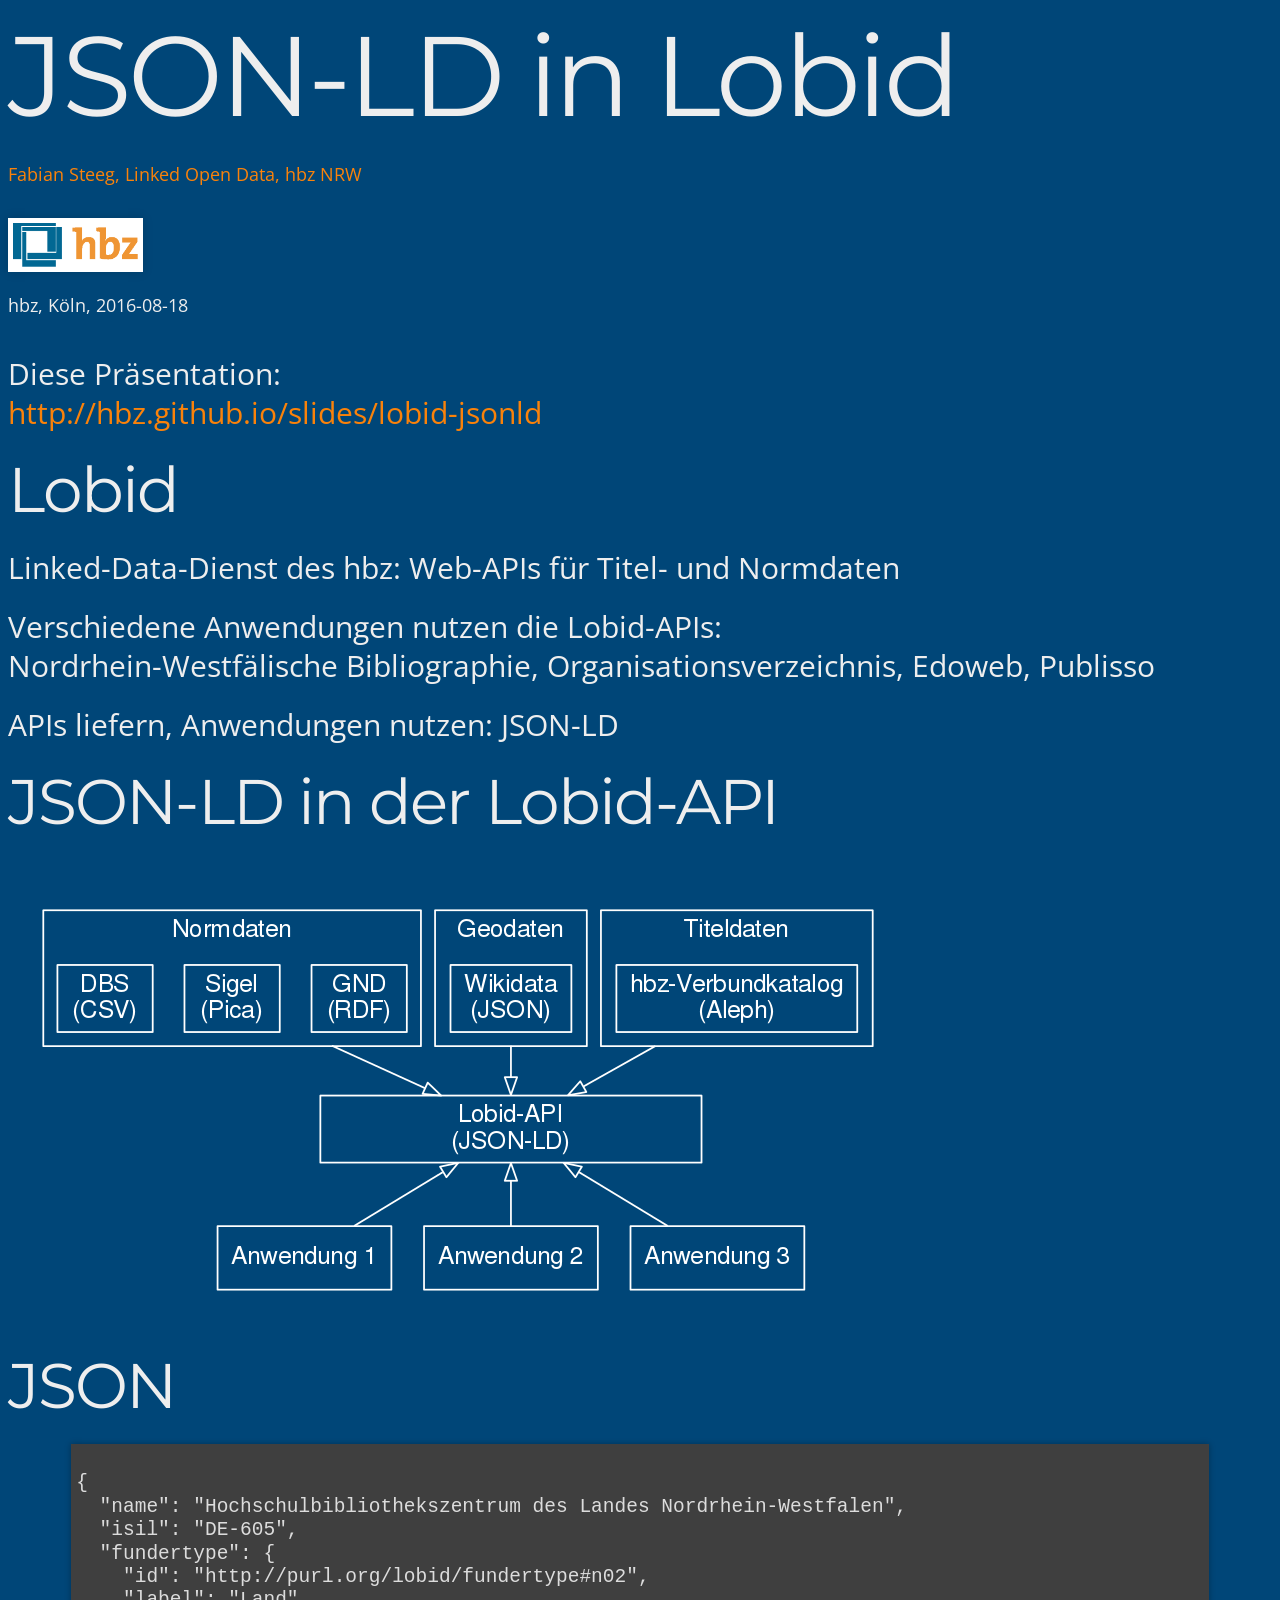
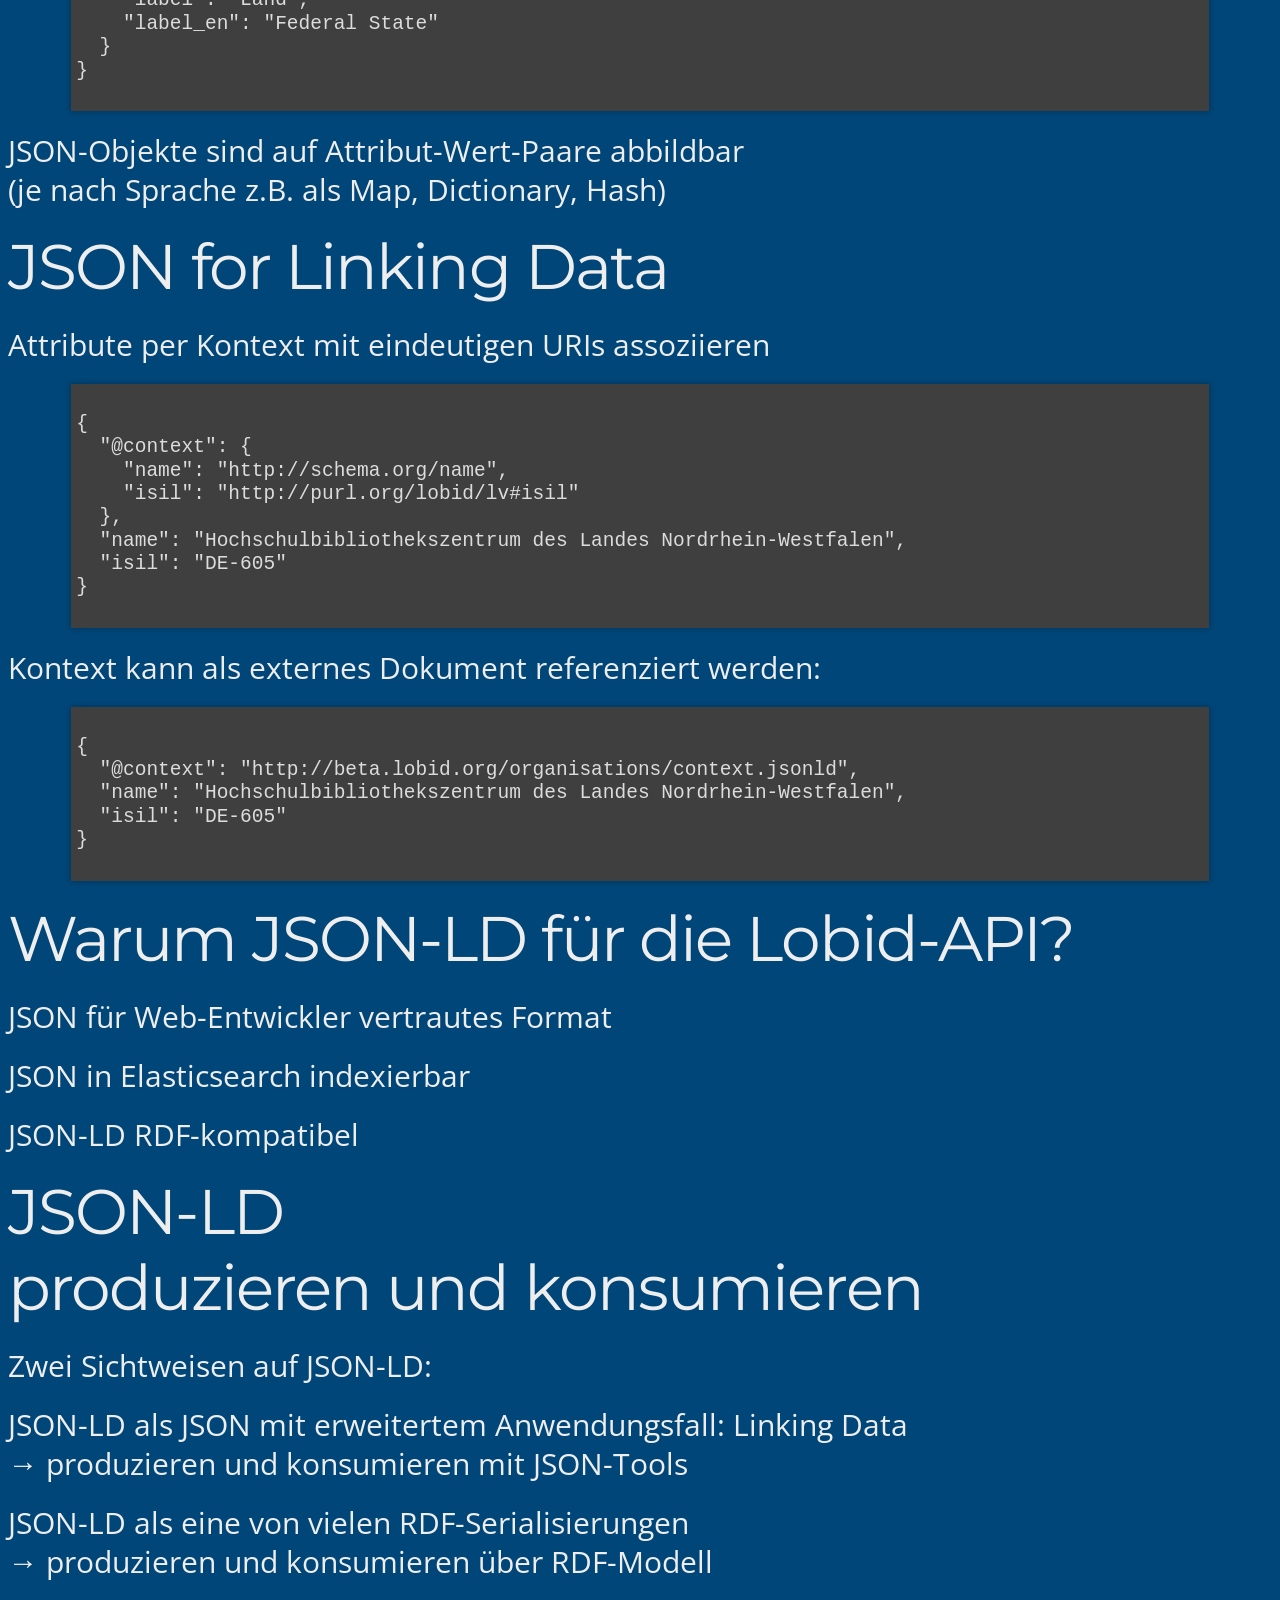
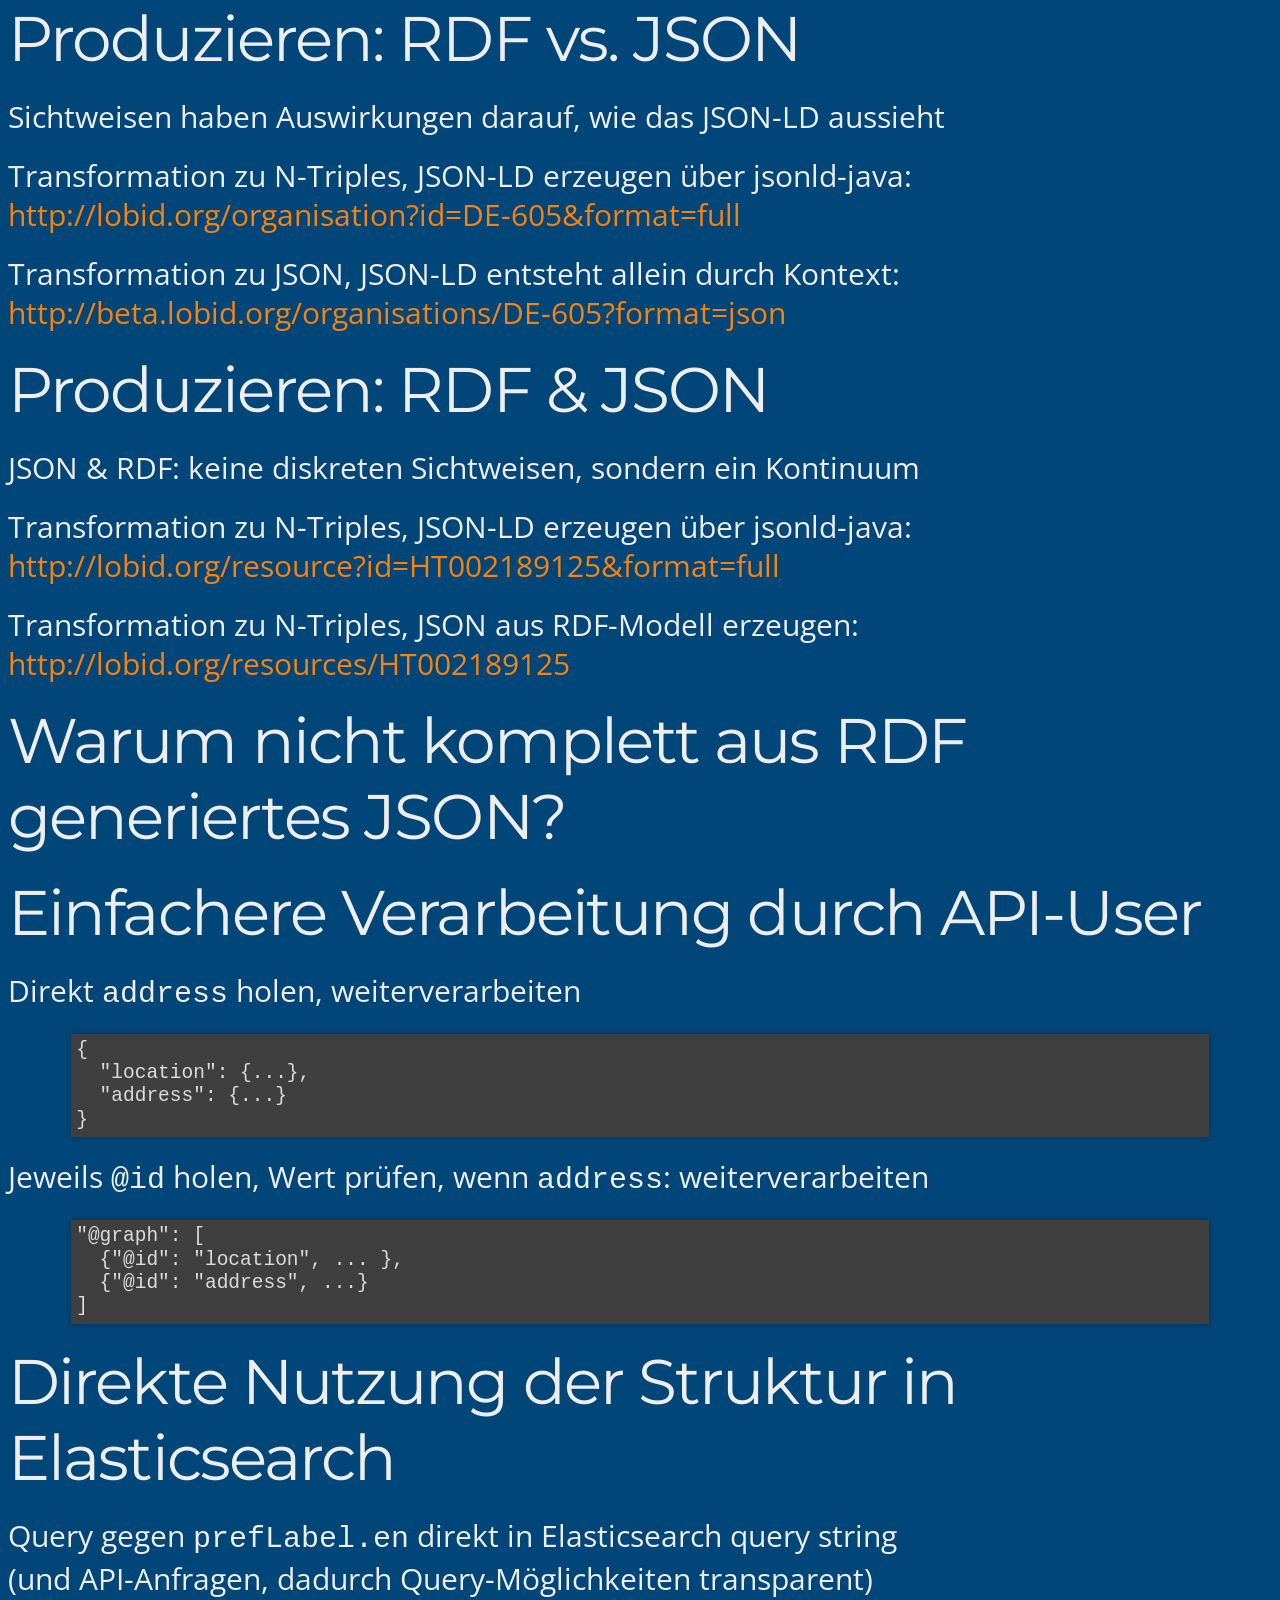
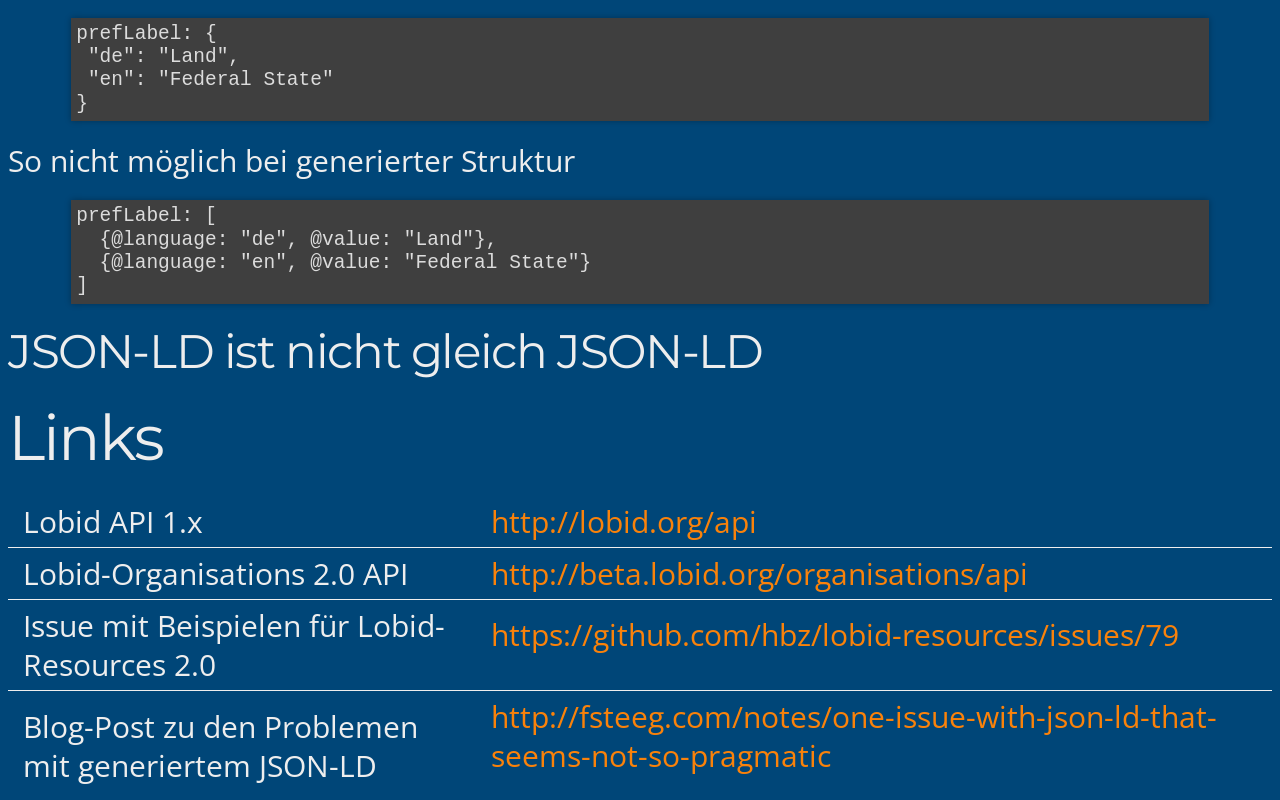
==== commit 0166bfa7: "Folien-Korrekturen" ====
--- a/index.html
+++ b/index.html
@@ -87,7 +87,7 @@
 				
 				<section>
 					<h2>JSON for Linking Data</h2>
-					<p>Attribute per Kontext mit eindeutigen URI assoziieren</p>
+					<p>Attribute per Kontext mit eindeutigen URIs assoziieren</p>
 					<pre><code>
 {	
   "@context": {
@@ -154,10 +154,10 @@
   "address": {...}
 }</code></pre>
 					<span class="fragment"><p>Jeweils <code>@id</code> holen, Wert prüfen, wenn <code>address</code>: weiterverarbeiten</p>
-					<pre><code>"@graph": [{
+					<pre><code>"@graph": [
   {"@id": "location", ... },
   {"@id": "address", ...}
-}]</code></pre></span>
+]</code></pre></span>
 					
 				</section>
 				
@@ -169,11 +169,10 @@
  "en": "Federal State"
 }</code></pre>
 					<span class="fragment"><p>So nicht möglich bei generierter Struktur</p>
-					<pre><code>prefLabel: [{
-  @language: "de", @value: "Land"
-},{
-  @language: "en", @value: "Federal State"
-}]</code></pre></span>
+					<pre><code>prefLabel: [
+  {@language: "de", @value: "Land"},
+  {@language: "en", @value: "Federal State"}
+]</code></pre></span>
 					
 				</section>
 				
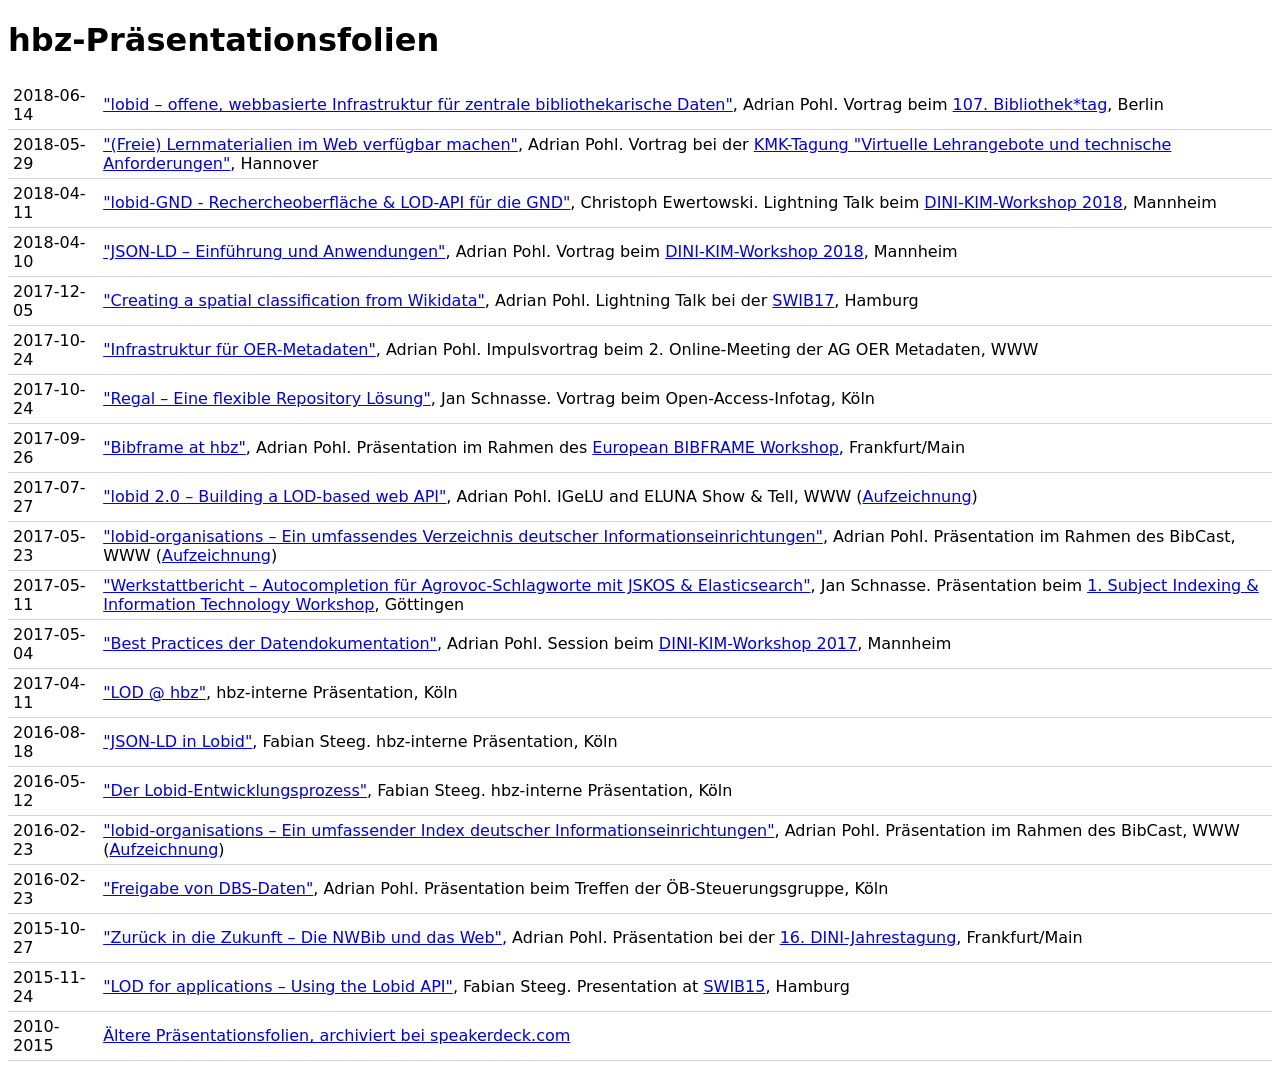
==== commit 38af5921: "Merge branch 'master' of https://github.com/hbz/slides" ====
--- a/index.html
+++ b/index.html
@@ -1,242 +1,123 @@
-<!doctype html>
-<html lang="en">
+<!DOCTYPE html>
+<html>
+	<head>
+		<meta charset="utf-8" />
+	</head>
+	<style>
+		table {
+			border-collapse: collapse;
+		}
+		th, td {
+			border-bottom: 1px solid lightgray;
+			padding: 5px;
+		}
+	</style>
+	<body style="font-family: sans;">
 
-	<head>
-		<meta charset="utf-8">
+		<h1>hbz-Präsentationsfolien</h1>
+		<table>
 
-		<title>JSON-LD in Lobid</title>
+			<tr>
+				<td>2018-06-14</td>
+				<td><a href="http://slides.lobid.org/bibtag18/">"lobid – offene, webbasierte Infrastruktur für zentrale bibliothekarische Daten"</a>, Adrian Pohl. Vortrag beim <a href="https://bibliothekartag2018.de/">107. Bibliothek*tag</a>, Berlin</td>
+			</tr>
 
-		<meta name="description" content="A framework for easily creating beautiful presentations using HTML">
-		<meta name="author" content="Hakim El Hattab">
 
-		<meta name="apple-mobile-web-app-capable" content="yes">
-		<meta name="apple-mobile-web-app-status-bar-style" content="black-translucent">
+			<tr>
+				<td>2018-05-29</td>
+				<td><a href="http://slides.lobid.org/kmk-oer/">"(Freie) Lernmaterialien im Web verfügbar machen"</a>, Adrian Pohl. Vortrag bei der <a href="https://elan-ev.de/kmk/index.php">KMK-Tagung "Virtuelle Lehrangebote und technische Anforderungen"</a>, Hannover</td>
+			</tr>
 
-		<meta name="viewport" content="width=device-width, initial-scale=1.0, maximum-scale=1.0, user-scalable=no, minimal-ui">
+			<tr>
+				<td>2018-04-11</td>
+				<td><a href="http://slides.lobid.org/kim-ws-2018-lightning-talk/">"lobid-GND - Rechercheoberfläche & LOD-API für die GND"</a>, Christoph Ewertowski. Lightning Talk beim <a href="https://wiki.dnb.de/display/DINIAGKIM/KIM+Workshop+2018">DINI-KIM-Workshop 2018</a>, Mannheim</td>
+			</tr>
 
-		<link rel="stylesheet" href="css/reveal.css">
-		<link rel="stylesheet" href="css/theme/hbz.css" id="theme">
+			<tr>
+				<td>2018-04-10</td>
+				<td><a href="http://slides.lobid.org/kim-ws-2018/">"JSON-LD – Einführung und Anwendungen"</a>, Adrian Pohl. Vortrag beim <a href="https://wiki.dnb.de/display/DINIAGKIM/KIM+Workshop+2018">DINI-KIM-Workshop 2018</a>, Mannheim</td>
+			</tr>
 
-		<!-- Code syntax highlighting -->
-		<link rel="stylesheet" href="lib/css/zenburn.css">
+			<tr>
+				<td>2017-12-05</td>
+				<td><a href="http://slides.lobid.org/swib17-lightning-talk">"Creating a spatial classification from Wikidata"</a>, Adrian Pohl. Lightning Talk bei der <a href="http://swib.org/swib17/">SWIB17</a>, Hamburg</td>
+			</tr>
 
-		<!-- Printing and PDF exports -->
-		<script>
-			var link = document.createElement( 'link' );
-			link.rel = 'stylesheet';
-			link.type = 'text/css';
-			link.href = window.location.search.match( /print-pdf/gi ) ? 'css/print/pdf.css' : 'css/print/paper.css';
-			document.getElementsByTagName( 'head' )[0].appendChild( link );
-		</script>
+			<tr>
+				<td>2017-10-24</td>
+				<td><a href="http://slides.lobid.org/kim-oer-infrastruktur">"Infrastruktur für OER-Metadaten"</a>, Adrian Pohl. Impulsvortrag beim 2. Online-Meeting der AG OER Metadaten, WWW</td>
+			</tr>
 
-		<!--[if lt IE 9]>
-		<script src="lib/js/html5shiv.js"></script>
-		<![endif]-->
-	</head>
+			<tr>
+				<td>2017-10-24</td>
+				<td><a href="http://slides.lobid.org/open-access-infotag-koeln-2017">"Regal – Eine flexible Repository Lösung"</a>, Jan Schnasse. Vortrag beim Open-Access-Infotag, Köln</td>
+			</tr>
 
-	<body>
+			<tr>
+				<td>2017-09-26</td>
+				<td><a href="http://slides.lobid.org/eubfws2017/">"Bibframe at hbz"</a>, Adrian Pohl. Präsentation im Rahmen des <a href="https://wiki.dnb.de/display/EBW/EUBFWS2017">European BIBFRAME Workshop</a>, Frankfurt/Main</td>
+			</tr>
 
-		<div class="reveal">
+			<tr>
+				<td>2017-07-27</td>
+				<td><a href="http://slides.lobid.org/lobid-show-and-tell/">"lobid 2.0 – Building a LOD-based web API"</a>, Adrian Pohl. IGeLU and ELUNA Show & Tell, WWW (<a href="https://www.youtube.com/watch?v=nwapscatwnU">Aufzeichnung</a>)</td>
+			</tr>
 
-			<!-- Any section element inside of this container is displayed as a slide -->
-			<div class="slides">
-				<section>
-					<h1>JSON-LD in Lobid</h1>
-					<h3></h3>
-					<p>
-					<small>
-						<a href="https://www.hbz-nrw.de">Fabian Steeg, Linked Open Data, hbz NRW</a>
-					</small> <br />
-					<img src="img/hbz.png" style="border: none; padding: 5px; background-color: white" width="125px" /><br/>
-					<small>hbz, Köln, 2016-08-18</small>
-				</p>
-				<p>
-					Diese Präsentation: <br /> <a
-						href="http://hbz.github.io/slides/lobid-jsonld" target=blank>http://hbz.github.io/slides/lobid-jsonld</a>
-				</p>
-				</section>
+			<tr>
+				<td>2017-05-23</td>
+				<td><a href="http://slides.lobid.org/bibcast17/">"lobid-organisations – Ein umfassendes Verzeichnis deutscher Informationseinrichtungen"</a>, Adrian Pohl. Präsentation im Rahmen des BibCast, WWW (<a href="https://www.youtube.com/watch?v=iKYJtL0VjH0">Aufzeichnung</a>)</td>
+			</tr>
 
-				<section>
-					<h2>Lobid</h2>
-					<p>Linked-Data-Dienst des hbz: Web-APIs für Titel- und Normdaten</p>
-					<p>Verschiedene Anwendungen nutzen die Lobid-APIs: <br/>
-					Nordrhein-Westfälische Bibliographie, Organisationsverzeichnis, Edoweb, Publisso</p>
-					<p>APIs liefern, Anwendungen nutzen: JSON-LD</p>
-				</section>
-				
-				<section>
-					<h2>JSON-LD in der Lobid-API</h2>
-					<img src="img/data.png" style="border: none; box-shadow: none;" />
-				</section>
-				
-				<section>
-					<h2>JSON</h2>
-					<pre><code>
-{
-  "name": "Hochschulbibliothekszentrum des Landes Nordrhein-Westfalen",
-  "isil": "DE-605",
-  "fundertype": {
-    "id": "http://purl.org/lobid/fundertype#n02",
-    "label": "Land",
-    "label_en": "Federal State"
-  }
-}
-					</code></pre>
-					<p>JSON-Objekte sind auf Attribut-Wert-Paare abbildbar<br/>(je nach Sprache z.B. als Map, Dictionary, Hash)</p>
-				</section>
-				
-				<section>
-					<h2>JSON for Linking Data</h2>
-					<p>Attribute per Kontext mit eindeutigen URIs assoziieren</p>
-					<pre><code>
-{	
-  "@context": {
-    "name": "http://schema.org/name",
-    "isil": "http://purl.org/lobid/lv#isil"
-  },
-  "name": "Hochschulbibliothekszentrum des Landes Nordrhein-Westfalen",
-  "isil": "DE-605"
-}
-					</code></pre>
-					<span class="fragment">
-					<p>Kontext kann als externes Dokument referenziert werden:</p>
-					<pre><code>
-{	
-  "@context": "http://beta.lobid.org/organisations/context.jsonld",
-  "name": "Hochschulbibliothekszentrum des Landes Nordrhein-Westfalen",
-  "isil": "DE-605"
-}
-					</code></pre>
-					</span>
-				</section>
-				
-				<section>
-					<h2>Warum JSON-LD für die Lobid-API?</h2>
-					<p>JSON für Web-Entwickler vertrautes Format</p>
-					<p>JSON in Elasticsearch indexierbar</p>
-					<p>JSON-LD RDF-kompatibel</p>
-				</section>
-				
-				<section>
-					<h2>JSON-LD <br/>produzieren und konsumieren</h2>
-					<span class="fragment"><p>Zwei Sichtweisen auf JSON-LD:</p>
-					<p>JSON-LD als JSON mit erweitertem Anwendungsfall: Linking Data<br/></span>
-					&rarr; produzieren und konsumieren mit JSON-Tools</p>
-					<span class="fragment"><p>JSON-LD als eine von vielen RDF-Serialisierungen<br/>
-					&rarr; produzieren und konsumieren über RDF-Modell</p></span>
-				</section>
-				
-				<section>
-					<h2>Produzieren: RDF vs. JSON</h2>
-					<p>Sichtweisen haben Auswirkungen darauf, wie das JSON-LD aussieht</p>
-					<p>Transformation zu N-Triples, JSON-LD erzeugen über jsonld-java:<br/>
-					<a href="http://lobid.org/organisation?id=DE-605&format=full" target=blank>http://lobid.org/organisation?id=DE-605&format=full</a></p>
-					<span class="fragment"><p>Transformation zu JSON, JSON-LD entsteht allein durch Kontext:<br/>
-					<a href="http://beta.lobid.org/organisations/DE-605?format=json" target=blank>http://beta.lobid.org/organisations/DE-605?format=json</a></p></span>
-				</section>
-				
-				<section>
-					<h2>Produzieren: RDF &amp; JSON</h2>
-					<p>JSON &amp; RDF: keine diskreten Sichtweisen, sondern ein Kontinuum</p>
-					<p>Transformation zu N-Triples, JSON-LD erzeugen über jsonld-java:<br/>
-					<a href="http://lobid.org/resource?id=HT002189125&format=full" target=blank>http://lobid.org/resource?id=HT002189125&format=full</a></p>
-					<span class="fragment"><p>Transformation zu N-Triples, JSON aus RDF-Modell erzeugen:<br/>
-					<a href="http://lobid.org/resources/HT002189125" target=blank>http://lobid.org/resources/HT002189125</a></p></span>
-				</section>
-				
-				<section><h2>Warum nicht komplett aus RDF generiertes JSON?</h2></section>
-				
-				<section>
-					<h2>Einfachere Verarbeitung durch API-User</h2>
-					<p>Direkt <code>address</code> holen, weiterverarbeiten</p>
-					<pre><code>{
-  "location": {...},
-  "address": {...}
-}</code></pre>
-					<span class="fragment"><p>Jeweils <code>@id</code> holen, Wert prüfen, wenn <code>address</code>: weiterverarbeiten</p>
-					<pre><code>"@graph": [
-  {"@id": "location", ... },
-  {"@id": "address", ...}
-]</code></pre></span>
-					
-				</section>
-				
-				<section>
-					<h2>Direkte Nutzung der Struktur in Elasticsearch</h2>
-					<p>Query gegen <code>prefLabel.en</code> direkt in Elasticsearch query string<br/>(und API-Anfragen, dadurch Query-Möglichkeiten transparent)</p>
-					<pre><code>prefLabel: {
- "de": "Land",
- "en": "Federal State"
-}</code></pre>
-					<span class="fragment"><p>So nicht möglich bei generierter Struktur</p>
-					<pre><code>prefLabel: [
-  {@language: "de", @value: "Land"},
-  {@language: "en", @value: "Federal State"}
-]</code></pre></span>
-					
-				</section>
-				
-				<section>
-					<h3>JSON-LD ist nicht gleich JSON-LD</h3>
-				</section>
-	
-	
-				<section>
-					<h2>Links</h2>
-					<table>
-						<tbody>
-							<tr>
-								<td>Lobid API 1.x</td>
-								<td><a href="http://lobid.org/api">http://lobid.org/api</a></td>
-							</tr>
-							<tr>
-								<td>Lobid-Organisations 2.0 API</td>
-								<td><a href="http://beta.lobid.org/organisations/api">http://beta.lobid.org/organisations/api</a></td>
-							</tr>
-							<tr>
-								<td>Issue mit Beispielen für Lobid-Resources 2.0</td>
-								<td><a href="https://github.com/hbz/lobid-resources/issues/79">https://github.com/hbz/lobid-resources/issues/79</a></p></td>
-							</tr>
-							<tr>
-								<td>Blog-Post zu den Problemen mit generiertem JSON-LD</td>
-								<td><a href="http://fsteeg.com/notes/one-issue-with-json-ld-that-seems-not-so-pragmatic">http://fsteeg.com/notes/one-issue-with-json-ld-that-seems-not-so-pragmatic</a></p></td>
-							</tr>
-						</tbody>
-					</table>
-				</section>
+			<tr>
+				<td>2017-05-11</td>
+				<td><a href="http://slides.lobid.org/siit-170511">"Werkstattbericht – Autocompletion für Agrovoc-Schlagworte mit JSKOS & Elasticsearch"</a>, Jan Schnasse. Präsentation beim <a href="https://si-it-workshop.gbv.de/">1. Subject Indexing & Information Technology Workshop</a>, Göttingen</td>
+			</tr>
 
-			</div>
+			<tr>
+				<td>2017-05-04</td>
+				<td><a href="http://slides.lobid.org/kim-ws-2017">"Best Practices der Datendokumentation"</a>, Adrian Pohl. Session beim <a href="https://wiki.dnb.de/display/DINIAGKIM/KIM+WS+2017">DINI-KIM-Workshop 2017</a>, Mannheim</td>
+			</tr>
 
-		</div>
+			<tr>
+				<td>2017-04-11</td>
+				<td><a href="http://slides.lobid.org/lod-hbz/">"LOD @ hbz"</a>, hbz-interne Präsentation, Köln</td>
+			</tr>
 
-		<script src="lib/js/head.min.js"></script>
-		<script src="js/reveal.js"></script>
+			<tr>
+				<td>2016-08-18</td>
+				<td><a href="http://slides.lobid.org/lobid-jsonld/">"JSON-LD in Lobid"</a>, Fabian Steeg. hbz-interne Präsentation, Köln</td>
+			</tr>
 
-		<script>
+			<tr>
+				<td>2016-05-12</td>
+				<td><a href="http://slides.lobid.org/lobid-entwicklungsprozess/">"Der Lobid-Entwicklungsprozess"</a>, Fabian Steeg. hbz-interne Präsentation, Köln</td>
+			</tr>
 
-			// Full list of configuration options available at:
-			// https://github.com/hakimel/reveal.js#configuration
-			Reveal.initialize({
-				controls: true,
-				progress: true,
-				history: true,
-				center: true,
+			<tr>
+				<td>2016-02-23</td>
+				<td><a href="http://slides.lobid.org/bibcast16/">"lobid-organisations – Ein umfassender Index deutscher Informationseinrichtungen"</a>, Adrian Pohl. Präsentation im Rahmen des BibCast, WWW (<a href="https://www.youtube.com/watch?v=Nzj06azE_Gw">Aufzeichnung</a>)</td>
+			</tr>
+			
+			<tr>
+				<td>2016-02-23</td>
+				<td><a href="http://slides.lobid.org/dbs-opendata/">"Freigabe von DBS-Daten"</a>, Adrian Pohl. Präsentation beim Treffen der ÖB-Steuerungsgruppe, Köln</td>
+			</tr>
 
-				transition: 'none', // none/fade/slide/convex/concave/zoom
-				backgroundTransition: 'none',
+			<tr>
+				<td>2015-10-27</td>
+				<td><a href="http://slides.com/acka47/20151027-nwbib-dini#/">"Zurück in die Zukunft – Die NWBib und das Web"</a>, Adrian Pohl. Präsentation bei der <a href="https://dini.de/veranstaltungen/jahrestagungen/2015/programm/">16. DINI-Jahrestagung</a>, Frankfurt/Main</td>
+			</tr>
 
-				// Optional reveal.js plugins
-				dependencies: [
-					{ src: 'lib/js/classList.js', condition: function() { return !document.body.classList; } },
-					{ src: 'plugin/markdown/marked.js', condition: function() { return !!document.querySelector( '[data-markdown]' ); } },
-					{ src: 'plugin/markdown/markdown.js', condition: function() { return !!document.querySelector( '[data-markdown]' ); } },
-					{ src: 'plugin/highlight/highlight.js', async: true, callback: function() { hljs.initHighlightingOnLoad(); } },
-					{ src: 'plugin/zoom-js/zoom.js', async: true },
-					{ src: 'plugin/notes/notes.js', async: true }
-				]
-			});
-
-		</script>
-
+			<tr>
+				<td>2015-11-24</td>
+				<td><a href="http://slides.lobid.org/swib-15/">"LOD for applications – Using the Lobid API"</a>, Fabian Steeg. Presentation at <a href="http://swib.org/swib15/">SWIB15</a>, Hamburg</td>
+			</tr>
+			
+			<tr>
+				<td>2010-2015</td>
+				<td><a href="https://speakerdeck.com/lobid">Ältere Präsentationsfolien, archiviert bei speakerdeck.com</a></td>
+			</tr>
+			
+		<table>
 	</body>
 </html>
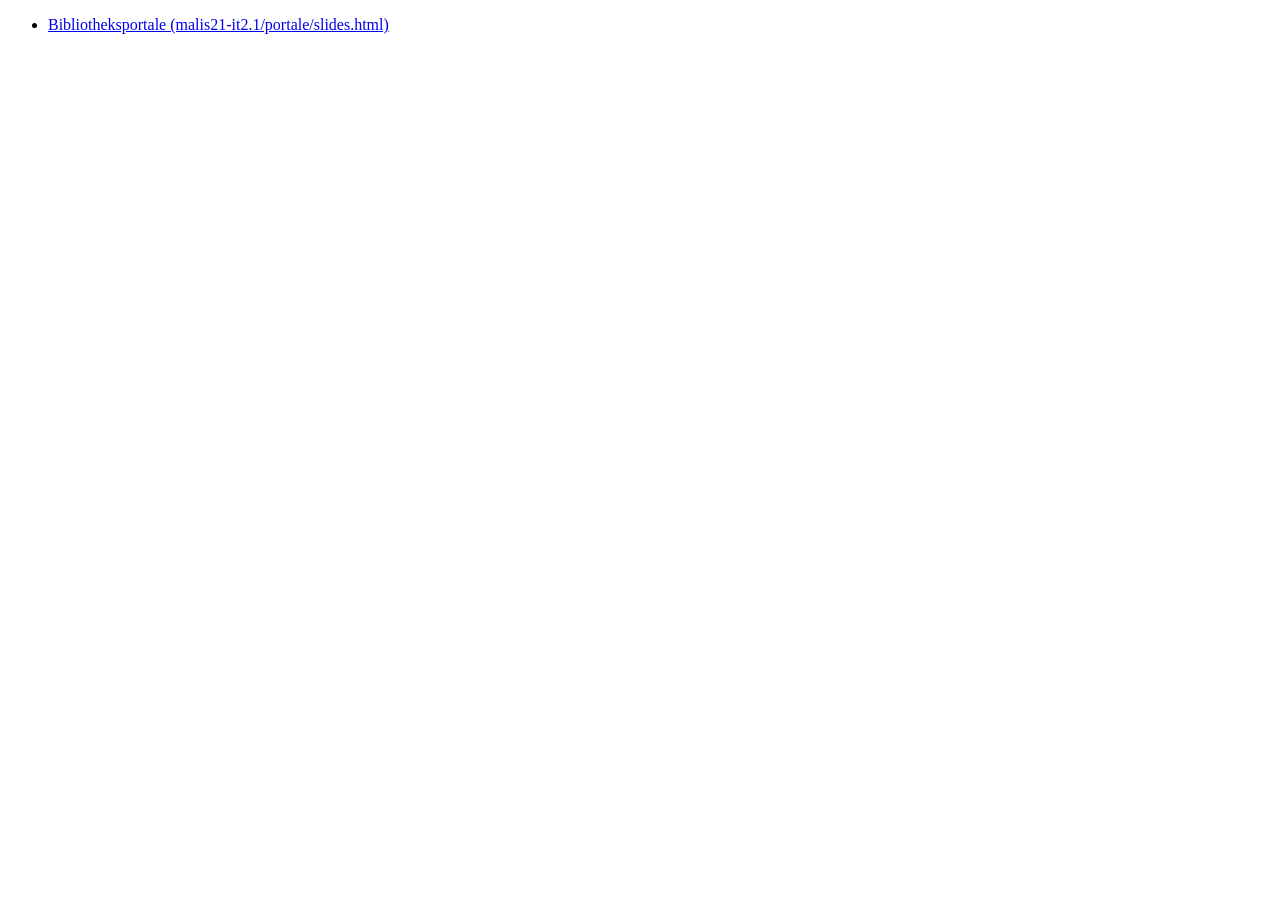
==== commit 0304f5a0: "Publish build from 2021-09-22 19:34:32" ====
--- a/index.html
+++ b/index.html
@@ -1,123 +1,18 @@
 <!DOCTYPE html>
-<html>
-	<head>
-		<meta charset="utf-8" />
-	</head>
-	<style>
-		table {
-			border-collapse: collapse;
-		}
-		th, td {
-			border-bottom: 1px solid lightgray;
-			padding: 5px;
-		}
-	</style>
-	<body style="font-family: sans;">
+<html lang="en">
+  <head>
+    <meta charset="utf-8" />
+    <title>reveal-md</title>
+    <link rel="stylesheet" href="./dist/theme/black.css" id="theme" />
+  </head>
 
-		<h1>hbz-Präsentationsfolien</h1>
-		<table>
-
-			<tr>
-				<td>2018-06-14</td>
-				<td><a href="http://slides.lobid.org/bibtag18/">"lobid – offene, webbasierte Infrastruktur für zentrale bibliothekarische Daten"</a>, Adrian Pohl. Vortrag beim <a href="https://bibliothekartag2018.de/">107. Bibliothek*tag</a>, Berlin</td>
-			</tr>
-
-
-			<tr>
-				<td>2018-05-29</td>
-				<td><a href="http://slides.lobid.org/kmk-oer/">"(Freie) Lernmaterialien im Web verfügbar machen"</a>, Adrian Pohl. Vortrag bei der <a href="https://elan-ev.de/kmk/index.php">KMK-Tagung "Virtuelle Lehrangebote und technische Anforderungen"</a>, Hannover</td>
-			</tr>
-
-			<tr>
-				<td>2018-04-11</td>
-				<td><a href="http://slides.lobid.org/kim-ws-2018-lightning-talk/">"lobid-GND - Rechercheoberfläche & LOD-API für die GND"</a>, Christoph Ewertowski. Lightning Talk beim <a href="https://wiki.dnb.de/display/DINIAGKIM/KIM+Workshop+2018">DINI-KIM-Workshop 2018</a>, Mannheim</td>
-			</tr>
-
-			<tr>
-				<td>2018-04-10</td>
-				<td><a href="http://slides.lobid.org/kim-ws-2018/">"JSON-LD – Einführung und Anwendungen"</a>, Adrian Pohl. Vortrag beim <a href="https://wiki.dnb.de/display/DINIAGKIM/KIM+Workshop+2018">DINI-KIM-Workshop 2018</a>, Mannheim</td>
-			</tr>
-
-			<tr>
-				<td>2017-12-05</td>
-				<td><a href="http://slides.lobid.org/swib17-lightning-talk">"Creating a spatial classification from Wikidata"</a>, Adrian Pohl. Lightning Talk bei der <a href="http://swib.org/swib17/">SWIB17</a>, Hamburg</td>
-			</tr>
-
-			<tr>
-				<td>2017-10-24</td>
-				<td><a href="http://slides.lobid.org/kim-oer-infrastruktur">"Infrastruktur für OER-Metadaten"</a>, Adrian Pohl. Impulsvortrag beim 2. Online-Meeting der AG OER Metadaten, WWW</td>
-			</tr>
-
-			<tr>
-				<td>2017-10-24</td>
-				<td><a href="http://slides.lobid.org/open-access-infotag-koeln-2017">"Regal – Eine flexible Repository Lösung"</a>, Jan Schnasse. Vortrag beim Open-Access-Infotag, Köln</td>
-			</tr>
-
-			<tr>
-				<td>2017-09-26</td>
-				<td><a href="http://slides.lobid.org/eubfws2017/">"Bibframe at hbz"</a>, Adrian Pohl. Präsentation im Rahmen des <a href="https://wiki.dnb.de/display/EBW/EUBFWS2017">European BIBFRAME Workshop</a>, Frankfurt/Main</td>
-			</tr>
-
-			<tr>
-				<td>2017-07-27</td>
-				<td><a href="http://slides.lobid.org/lobid-show-and-tell/">"lobid 2.0 – Building a LOD-based web API"</a>, Adrian Pohl. IGeLU and ELUNA Show & Tell, WWW (<a href="https://www.youtube.com/watch?v=nwapscatwnU">Aufzeichnung</a>)</td>
-			</tr>
-
-			<tr>
-				<td>2017-05-23</td>
-				<td><a href="http://slides.lobid.org/bibcast17/">"lobid-organisations – Ein umfassendes Verzeichnis deutscher Informationseinrichtungen"</a>, Adrian Pohl. Präsentation im Rahmen des BibCast, WWW (<a href="https://www.youtube.com/watch?v=iKYJtL0VjH0">Aufzeichnung</a>)</td>
-			</tr>
-
-			<tr>
-				<td>2017-05-11</td>
-				<td><a href="http://slides.lobid.org/siit-170511">"Werkstattbericht – Autocompletion für Agrovoc-Schlagworte mit JSKOS & Elasticsearch"</a>, Jan Schnasse. Präsentation beim <a href="https://si-it-workshop.gbv.de/">1. Subject Indexing & Information Technology Workshop</a>, Göttingen</td>
-			</tr>
-
-			<tr>
-				<td>2017-05-04</td>
-				<td><a href="http://slides.lobid.org/kim-ws-2017">"Best Practices der Datendokumentation"</a>, Adrian Pohl. Session beim <a href="https://wiki.dnb.de/display/DINIAGKIM/KIM+WS+2017">DINI-KIM-Workshop 2017</a>, Mannheim</td>
-			</tr>
-
-			<tr>
-				<td>2017-04-11</td>
-				<td><a href="http://slides.lobid.org/lod-hbz/">"LOD @ hbz"</a>, hbz-interne Präsentation, Köln</td>
-			</tr>
-
-			<tr>
-				<td>2016-08-18</td>
-				<td><a href="http://slides.lobid.org/lobid-jsonld/">"JSON-LD in Lobid"</a>, Fabian Steeg. hbz-interne Präsentation, Köln</td>
-			</tr>
-
-			<tr>
-				<td>2016-05-12</td>
-				<td><a href="http://slides.lobid.org/lobid-entwicklungsprozess/">"Der Lobid-Entwicklungsprozess"</a>, Fabian Steeg. hbz-interne Präsentation, Köln</td>
-			</tr>
-
-			<tr>
-				<td>2016-02-23</td>
-				<td><a href="http://slides.lobid.org/bibcast16/">"lobid-organisations – Ein umfassender Index deutscher Informationseinrichtungen"</a>, Adrian Pohl. Präsentation im Rahmen des BibCast, WWW (<a href="https://www.youtube.com/watch?v=Nzj06azE_Gw">Aufzeichnung</a>)</td>
-			</tr>
-			
-			<tr>
-				<td>2016-02-23</td>
-				<td><a href="http://slides.lobid.org/dbs-opendata/">"Freigabe von DBS-Daten"</a>, Adrian Pohl. Präsentation beim Treffen der ÖB-Steuerungsgruppe, Köln</td>
-			</tr>
-
-			<tr>
-				<td>2015-10-27</td>
-				<td><a href="http://slides.com/acka47/20151027-nwbib-dini#/">"Zurück in die Zukunft – Die NWBib und das Web"</a>, Adrian Pohl. Präsentation bei der <a href="https://dini.de/veranstaltungen/jahrestagungen/2015/programm/">16. DINI-Jahrestagung</a>, Frankfurt/Main</td>
-			</tr>
-
-			<tr>
-				<td>2015-11-24</td>
-				<td><a href="http://slides.lobid.org/swib-15/">"LOD for applications – Using the Lobid API"</a>, Fabian Steeg. Presentation at <a href="http://swib.org/swib15/">SWIB15</a>, Hamburg</td>
-			</tr>
-			
-			<tr>
-				<td>2010-2015</td>
-				<td><a href="https://speakerdeck.com/lobid">Ältere Präsentationsfolien, archiviert bei speakerdeck.com</a></td>
-			</tr>
-			
-		<table>
-	</body>
+  <body>
+    <ul>
+      <li>
+        <a href="malis21-it2.1&#x2F;portale&#x2F;slides.html" title="Bibliotheksportale">
+          Bibliotheksportale (malis21-it2.1&#x2F;portale&#x2F;slides.html)
+        </a>
+      </li>
+    </ul>
+  </body>
 </html>
--- a/dist/theme/black.css
+++ b/dist/theme/black.css
@@ -0,0 +1,357 @@
+/**
+ * Black theme for reveal.js. This is the opposite of the 'white' theme.
+ *
+ * By Hakim El Hattab, http://hakim.se
+ */
+@import url(./fonts/source-sans-pro/source-sans-pro.css);
+section.has-light-background, section.has-light-background h1, section.has-light-background h2, section.has-light-background h3, section.has-light-background h4, section.has-light-background h5, section.has-light-background h6 {
+  color: #222;
+}
+
+/*********************************************
+ * GLOBAL STYLES
+ *********************************************/
+:root {
+  --r-background-color: #191919;
+  --r-main-font: Source Sans Pro, Helvetica, sans-serif;
+  --r-main-font-size: 42px;
+  --r-main-color: #fff;
+  --r-block-margin: 20px;
+  --r-heading-margin: 0 0 20px 0;
+  --r-heading-font: Source Sans Pro, Helvetica, sans-serif;
+  --r-heading-color: #fff;
+  --r-heading-line-height: 1.2;
+  --r-heading-letter-spacing: normal;
+  --r-heading-text-transform: uppercase;
+  --r-heading-text-shadow: none;
+  --r-heading-font-weight: 600;
+  --r-heading1-text-shadow: none;
+  --r-heading1-size: 2.5em;
+  --r-heading2-size: 1.6em;
+  --r-heading3-size: 1.3em;
+  --r-heading4-size: 1em;
+  --r-code-font: monospace;
+  --r-link-color: #42affa;
+  --r-link-color-dark: #068de9;
+  --r-link-color-hover: #8dcffc;
+  --r-selection-background-color: #bee4fd;
+  --r-selection-color: #fff;
+}
+
+.reveal-viewport {
+  background: #191919;
+  background-color: var(--r-background-color);
+}
+
+.reveal {
+  font-family: var(--r-main-font);
+  font-size: var(--r-main-font-size);
+  font-weight: normal;
+  color: var(--r-main-color);
+}
+
+.reveal ::selection {
+  color: var(--r-selection-color);
+  background: var(--r-selection-background-color);
+  text-shadow: none;
+}
+
+.reveal ::-moz-selection {
+  color: var(--r-selection-color);
+  background: var(--r-selection-background-color);
+  text-shadow: none;
+}
+
+.reveal .slides section,
+.reveal .slides section > section {
+  line-height: 1.3;
+  font-weight: inherit;
+}
+
+/*********************************************
+ * HEADERS
+ *********************************************/
+.reveal h1,
+.reveal h2,
+.reveal h3,
+.reveal h4,
+.reveal h5,
+.reveal h6 {
+  margin: var(--r-heading-margin);
+  color: var(--r-heading-color);
+  font-family: var(--r-heading-font);
+  font-weight: var(--r-heading-font-weight);
+  line-height: var(--r-heading-line-height);
+  letter-spacing: var(--r-heading-letter-spacing);
+  text-transform: var(--r-heading-text-transform);
+  text-shadow: var(--r-heading-text-shadow);
+  word-wrap: break-word;
+}
+
+.reveal h1 {
+  font-size: var(--r-heading1-size);
+}
+
+.reveal h2 {
+  font-size: var(--r-heading2-size);
+}
+
+.reveal h3 {
+  font-size: var(--r-heading3-size);
+}
+
+.reveal h4 {
+  font-size: var(--r-heading4-size);
+}
+
+.reveal h1 {
+  text-shadow: var(--r-heading1-text-shadow);
+}
+
+/*********************************************
+ * OTHER
+ *********************************************/
+.reveal p {
+  margin: var(--r-block-margin) 0;
+  line-height: 1.3;
+}
+
+/* Remove trailing margins after titles */
+.reveal h1:last-child,
+.reveal h2:last-child,
+.reveal h3:last-child,
+.reveal h4:last-child,
+.reveal h5:last-child,
+.reveal h6:last-child {
+  margin-bottom: 0;
+}
+
+/* Ensure certain elements are never larger than the slide itself */
+.reveal img,
+.reveal video,
+.reveal iframe {
+  max-width: 95%;
+  max-height: 95%;
+}
+
+.reveal strong,
+.reveal b {
+  font-weight: bold;
+}
+
+.reveal em {
+  font-style: italic;
+}
+
+.reveal ol,
+.reveal dl,
+.reveal ul {
+  display: inline-block;
+  text-align: left;
+  margin: 0 0 0 1em;
+}
+
+.reveal ol {
+  list-style-type: decimal;
+}
+
+.reveal ul {
+  list-style-type: disc;
+}
+
+.reveal ul ul {
+  list-style-type: square;
+}
+
+.reveal ul ul ul {
+  list-style-type: circle;
+}
+
+.reveal ul ul,
+.reveal ul ol,
+.reveal ol ol,
+.reveal ol ul {
+  display: block;
+  margin-left: 40px;
+}
+
+.reveal dt {
+  font-weight: bold;
+}
+
+.reveal dd {
+  margin-left: 40px;
+}
+
+.reveal blockquote {
+  display: block;
+  position: relative;
+  width: 70%;
+  margin: var(--r-block-margin) auto;
+  padding: 5px;
+  font-style: italic;
+  background: rgba(255, 255, 255, 0.05);
+  box-shadow: 0px 0px 2px rgba(0, 0, 0, 0.2);
+}
+
+.reveal blockquote p:first-child,
+.reveal blockquote p:last-child {
+  display: inline-block;
+}
+
+.reveal q {
+  font-style: italic;
+}
+
+.reveal pre {
+  display: block;
+  position: relative;
+  width: 90%;
+  margin: var(--r-block-margin) auto;
+  text-align: left;
+  font-size: 0.55em;
+  font-family: var(--r-code-font);
+  line-height: 1.2em;
+  word-wrap: break-word;
+  box-shadow: 0px 5px 15px rgba(0, 0, 0, 0.15);
+}
+
+.reveal code {
+  font-family: var(--r-code-font);
+  text-transform: none;
+  tab-size: 2;
+}
+
+.reveal pre code {
+  display: block;
+  padding: 5px;
+  overflow: auto;
+  max-height: 400px;
+  word-wrap: normal;
+}
+
+.reveal .code-wrapper {
+  white-space: normal;
+}
+
+.reveal .code-wrapper code {
+  white-space: pre;
+}
+
+.reveal table {
+  margin: auto;
+  border-collapse: collapse;
+  border-spacing: 0;
+}
+
+.reveal table th {
+  font-weight: bold;
+}
+
+.reveal table th,
+.reveal table td {
+  text-align: left;
+  padding: 0.2em 0.5em 0.2em 0.5em;
+  border-bottom: 1px solid;
+}
+
+.reveal table th[align=center],
+.reveal table td[align=center] {
+  text-align: center;
+}
+
+.reveal table th[align=right],
+.reveal table td[align=right] {
+  text-align: right;
+}
+
+.reveal table tbody tr:last-child th,
+.reveal table tbody tr:last-child td {
+  border-bottom: none;
+}
+
+.reveal sup {
+  vertical-align: super;
+  font-size: smaller;
+}
+
+.reveal sub {
+  vertical-align: sub;
+  font-size: smaller;
+}
+
+.reveal small {
+  display: inline-block;
+  font-size: 0.6em;
+  line-height: 1.2em;
+  vertical-align: top;
+}
+
+.reveal small * {
+  vertical-align: top;
+}
+
+.reveal img {
+  margin: var(--r-block-margin) 0;
+}
+
+/*********************************************
+ * LINKS
+ *********************************************/
+.reveal a {
+  color: var(--r-link-color);
+  text-decoration: none;
+  transition: color 0.15s ease;
+}
+
+.reveal a:hover {
+  color: var(--r-link-color-hover);
+  text-shadow: none;
+  border: none;
+}
+
+.reveal .roll span:after {
+  color: #fff;
+  background: var(--r-link-color-dark);
+}
+
+/*********************************************
+ * Frame helper
+ *********************************************/
+.reveal .r-frame {
+  border: 4px solid var(--r-main-color);
+  box-shadow: 0 0 10px rgba(0, 0, 0, 0.15);
+}
+
+.reveal a .r-frame {
+  transition: all 0.15s linear;
+}
+
+.reveal a:hover .r-frame {
+  border-color: var(--r-link-color);
+  box-shadow: 0 0 20px rgba(0, 0, 0, 0.55);
+}
+
+/*********************************************
+ * NAVIGATION CONTROLS
+ *********************************************/
+.reveal .controls {
+  color: var(--r-link-color);
+}
+
+/*********************************************
+ * PROGRESS BAR
+ *********************************************/
+.reveal .progress {
+  background: rgba(0, 0, 0, 0.2);
+  color: var(--r-link-color);
+}
+
+/*********************************************
+ * PRINT BACKGROUND
+ *********************************************/
+@media print {
+  .backgrounds {
+    background-color: var(--r-background-color);
+  }
+}
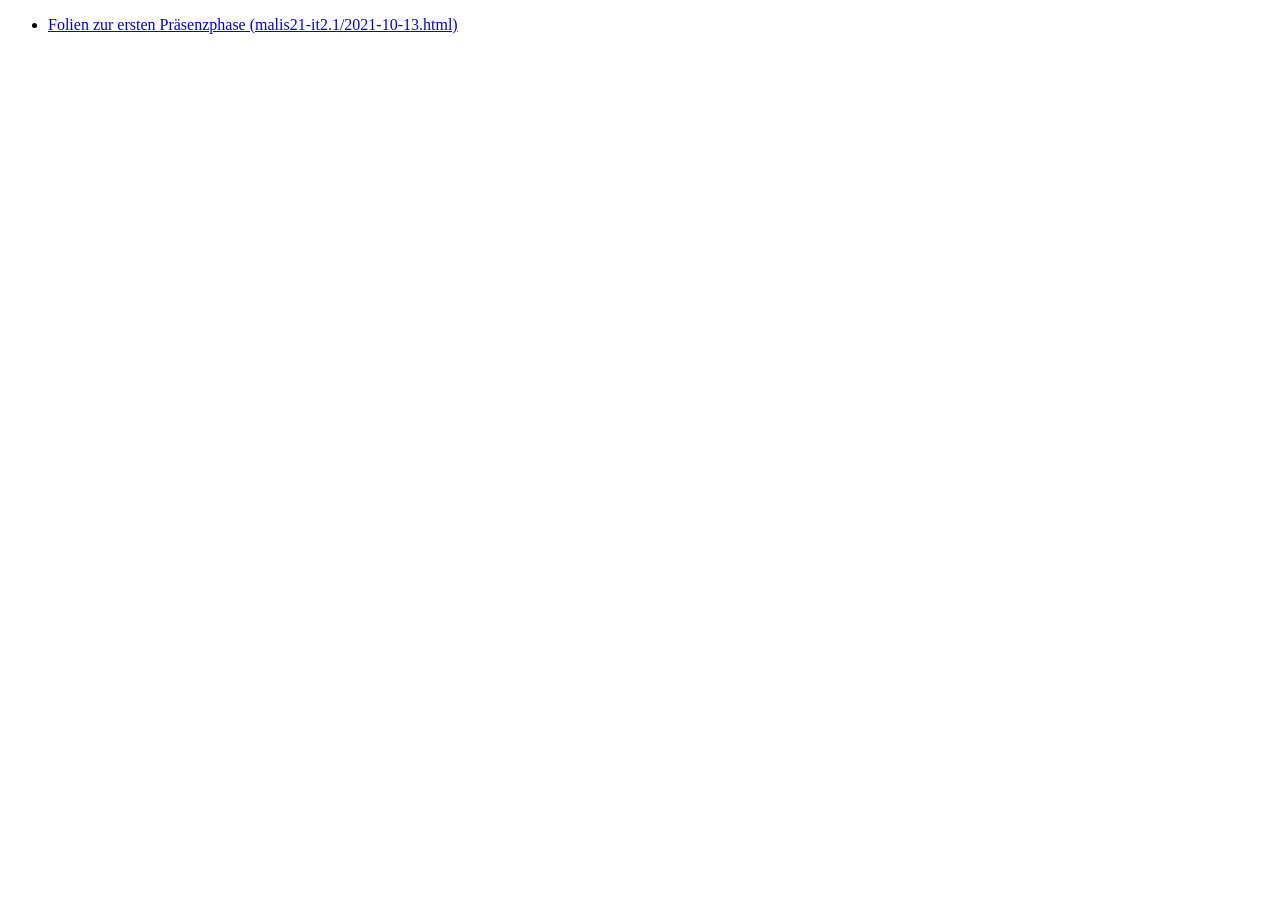
==== commit 4d456292: "Build & publish slides created from logseq" ====
--- a/index.html
+++ b/index.html
@@ -9,8 +9,8 @@
   <body>
     <ul>
       <li>
-        <a href="malis21-it2.1&#x2F;portale&#x2F;slides.html" title="Bibliotheksportale">
-          Bibliotheksportale (malis21-it2.1&#x2F;portale&#x2F;slides.html)
+        <a href="malis21-it2.1&#x2F;2021-10-13.html" title="Folien zur ersten Präsenzphase">
+          Folien zur ersten Präsenzphase (malis21-it2.1&#x2F;2021-10-13.html)
         </a>
       </li>
     </ul>
